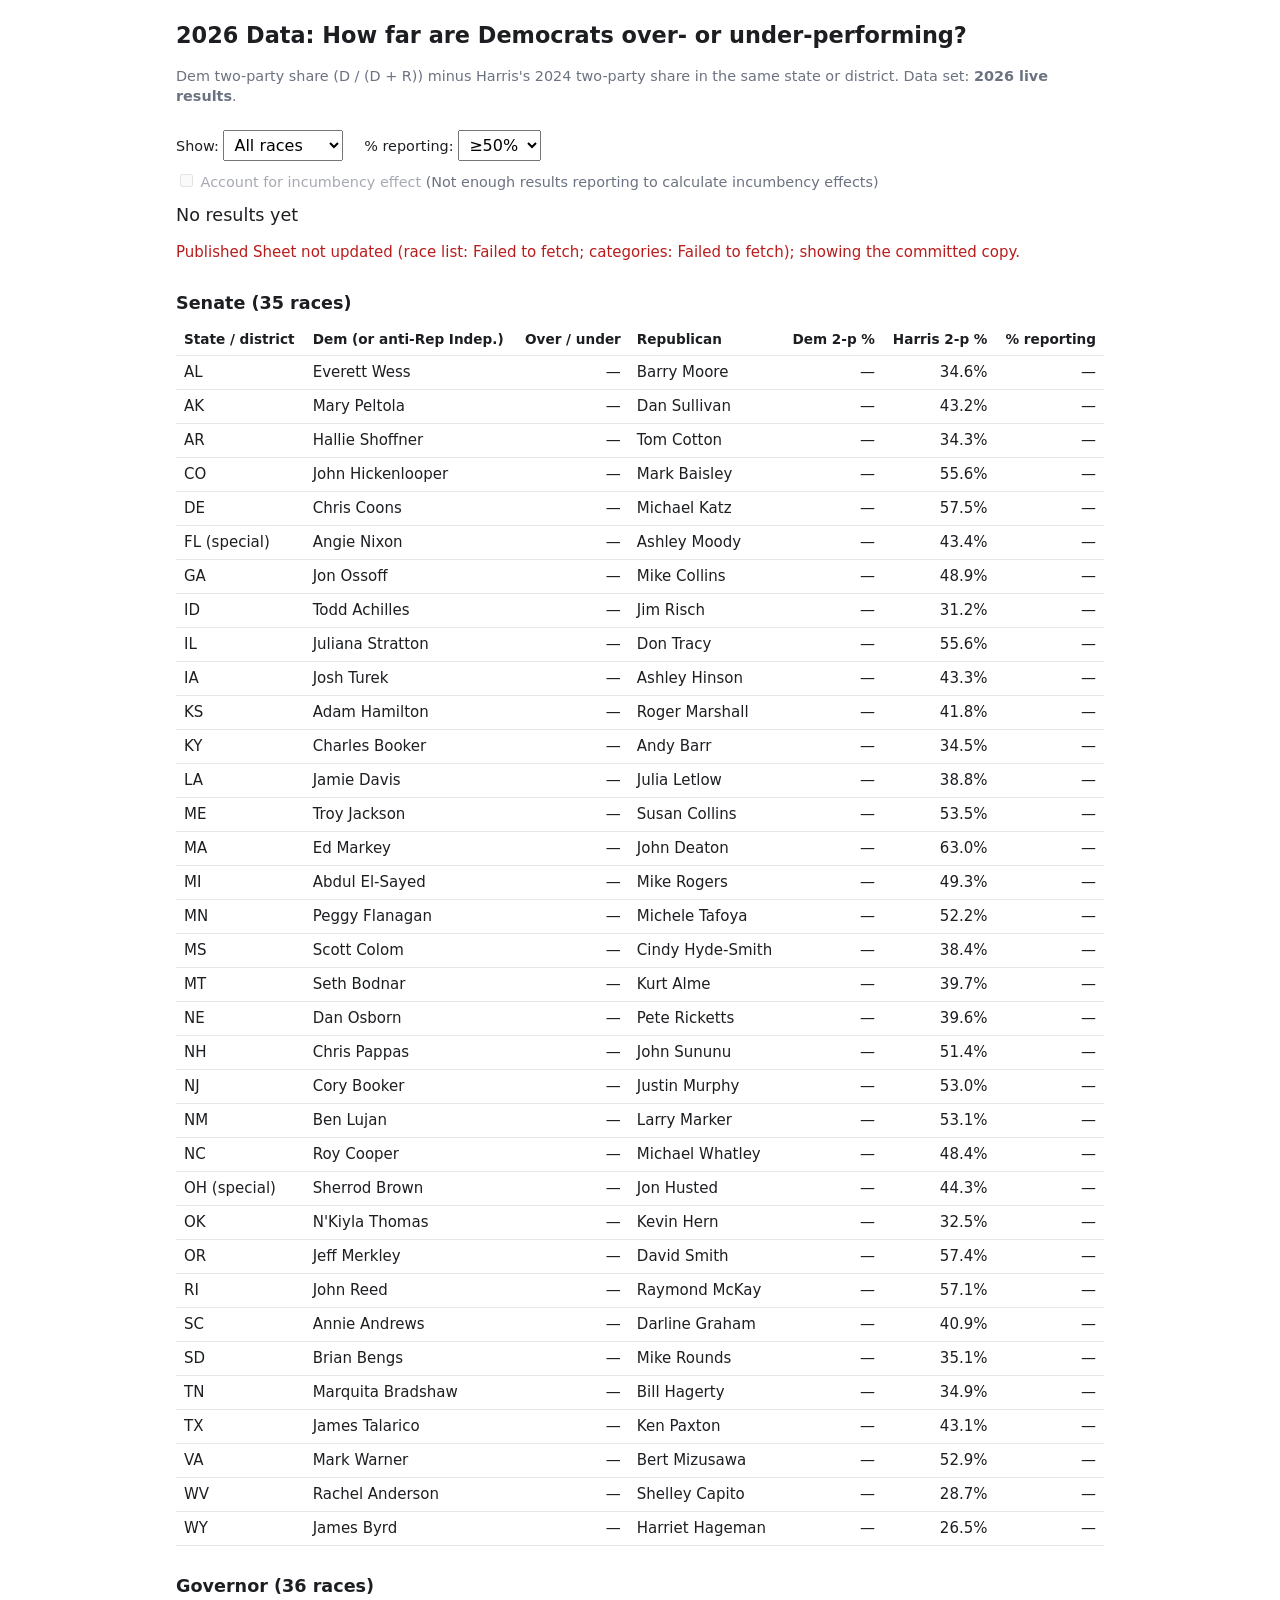
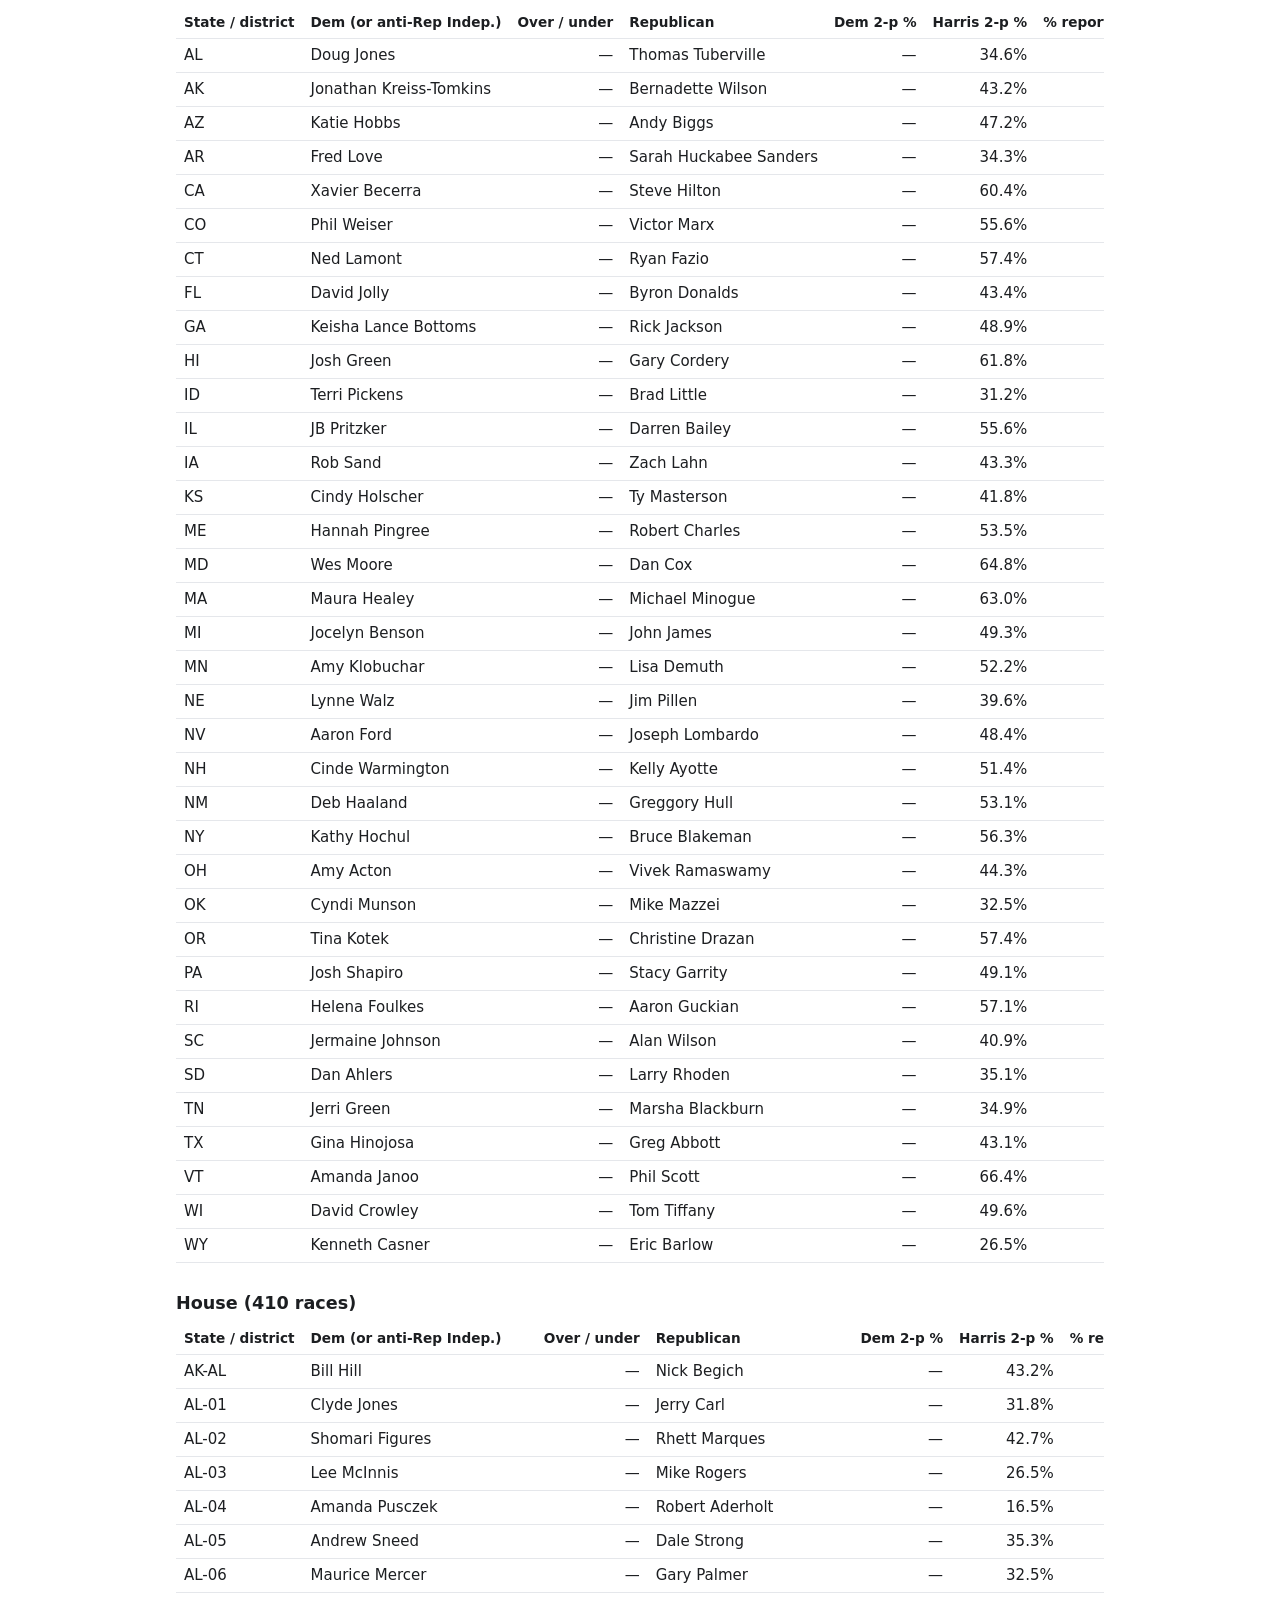
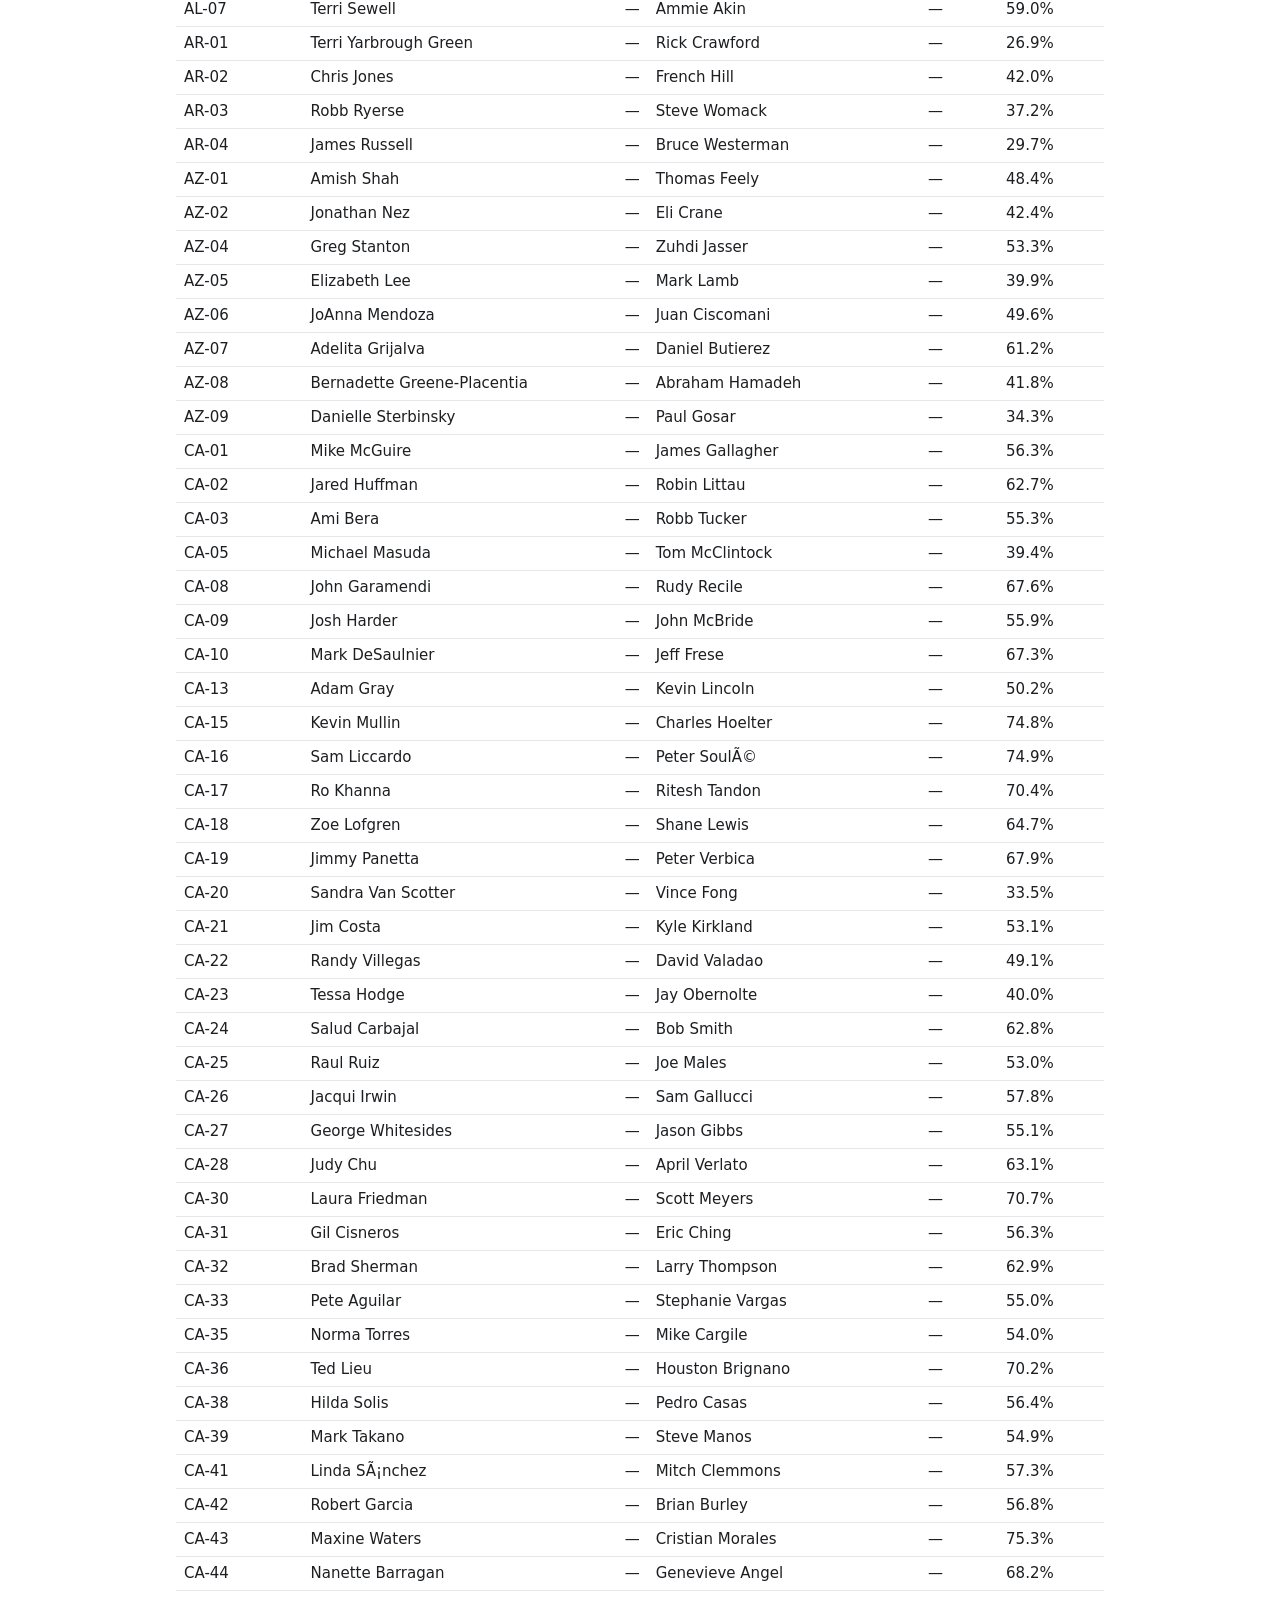
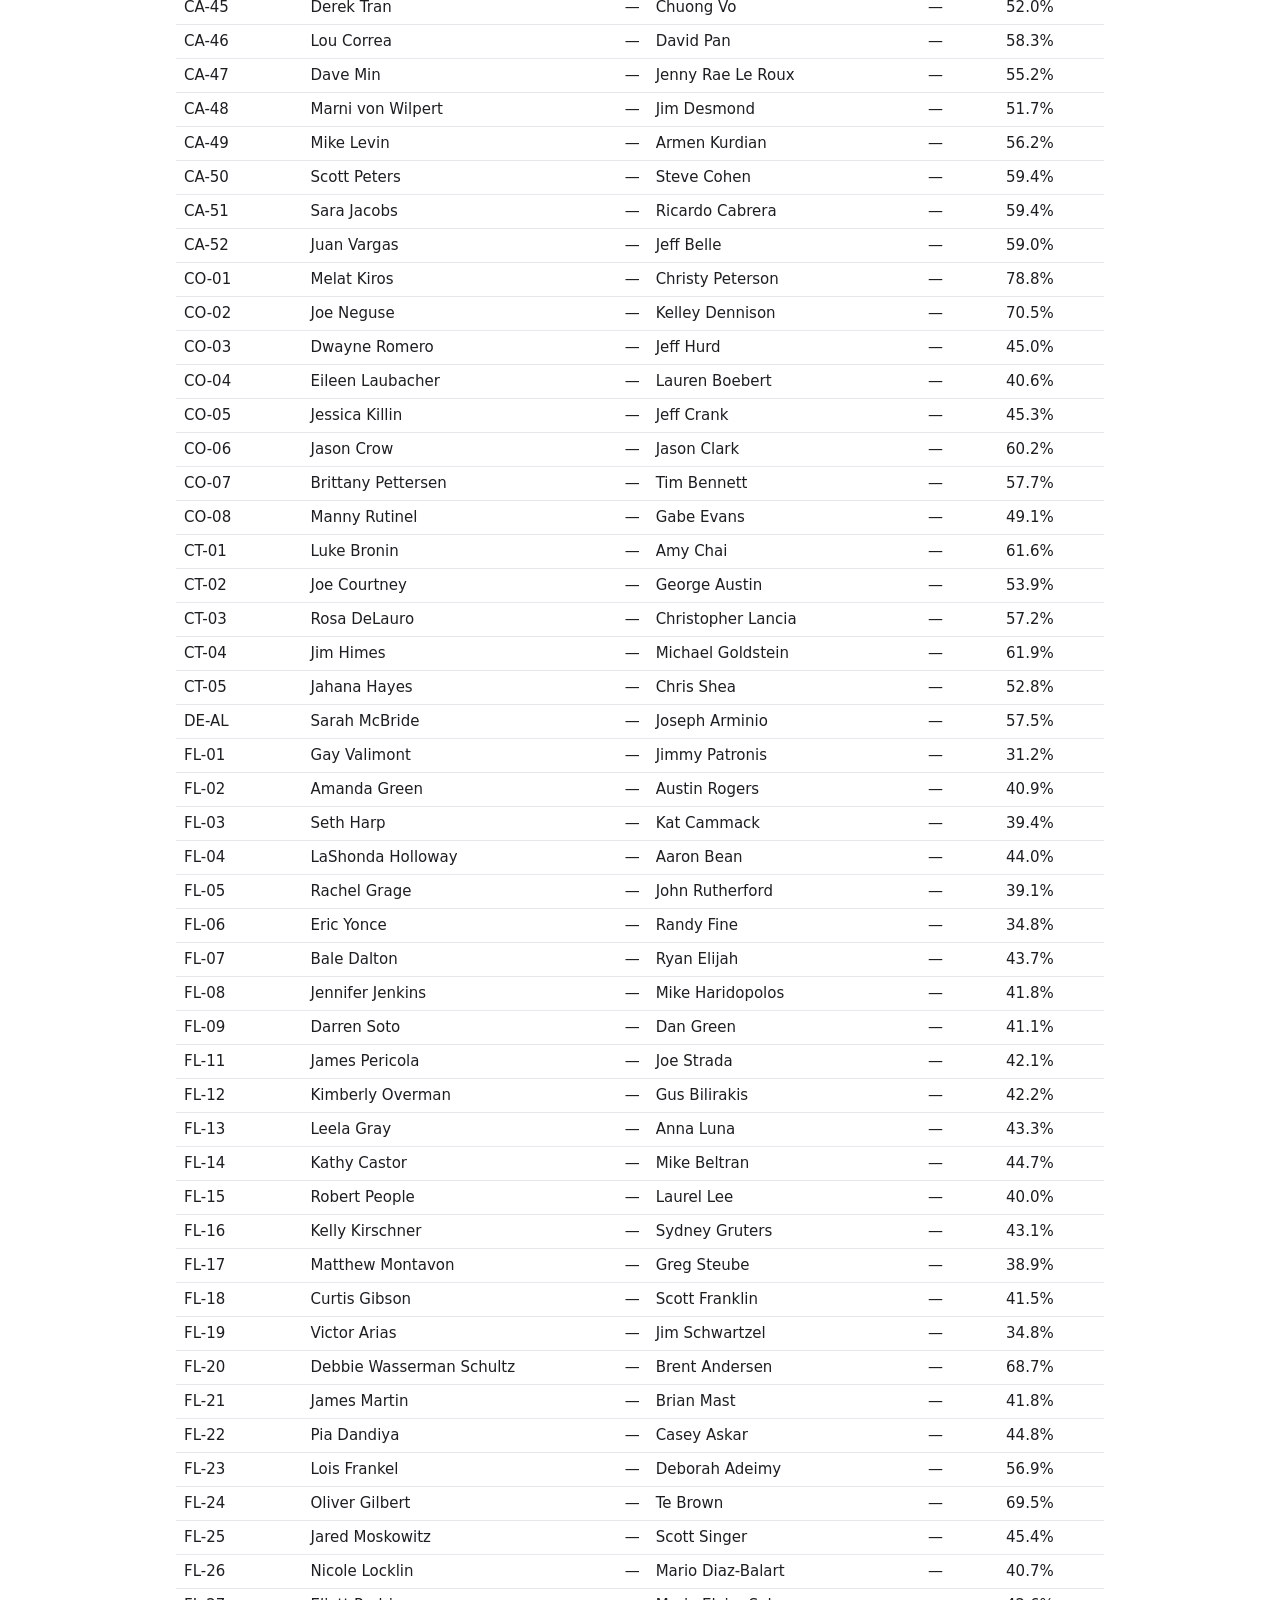
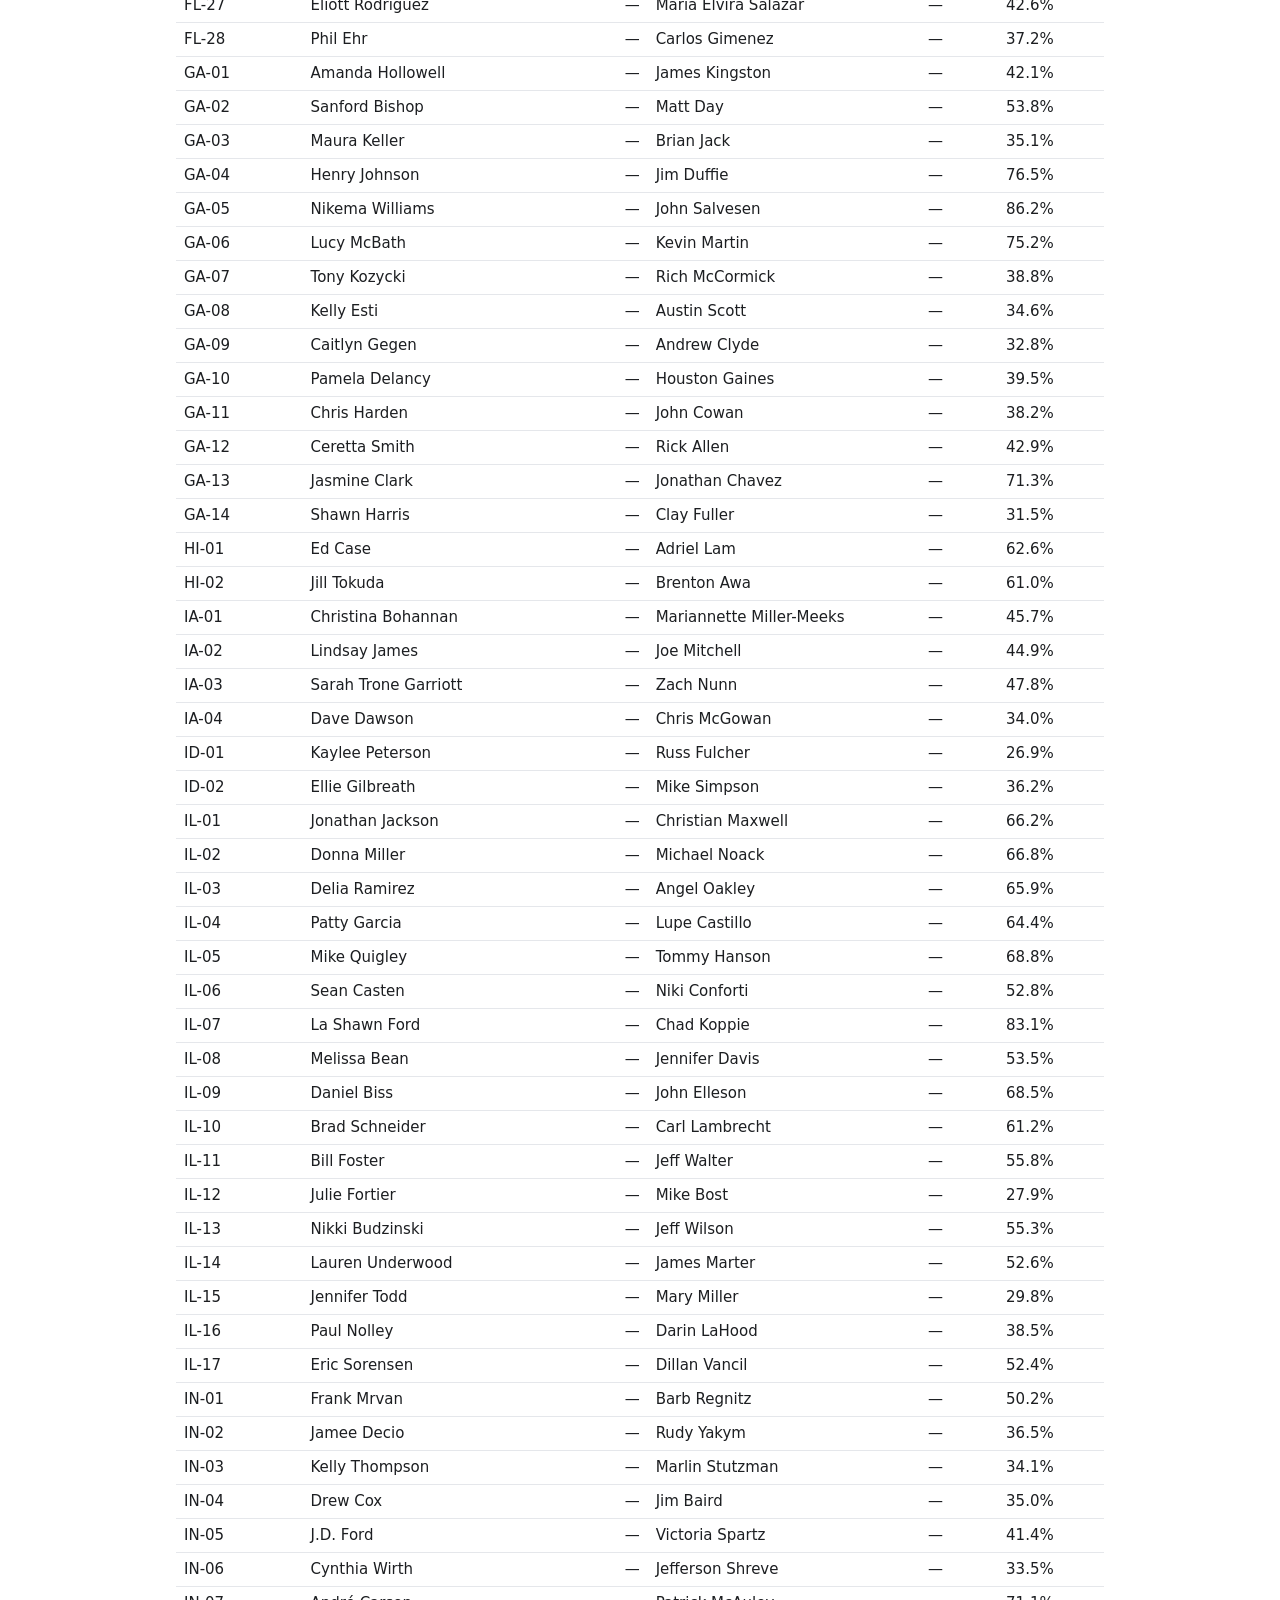
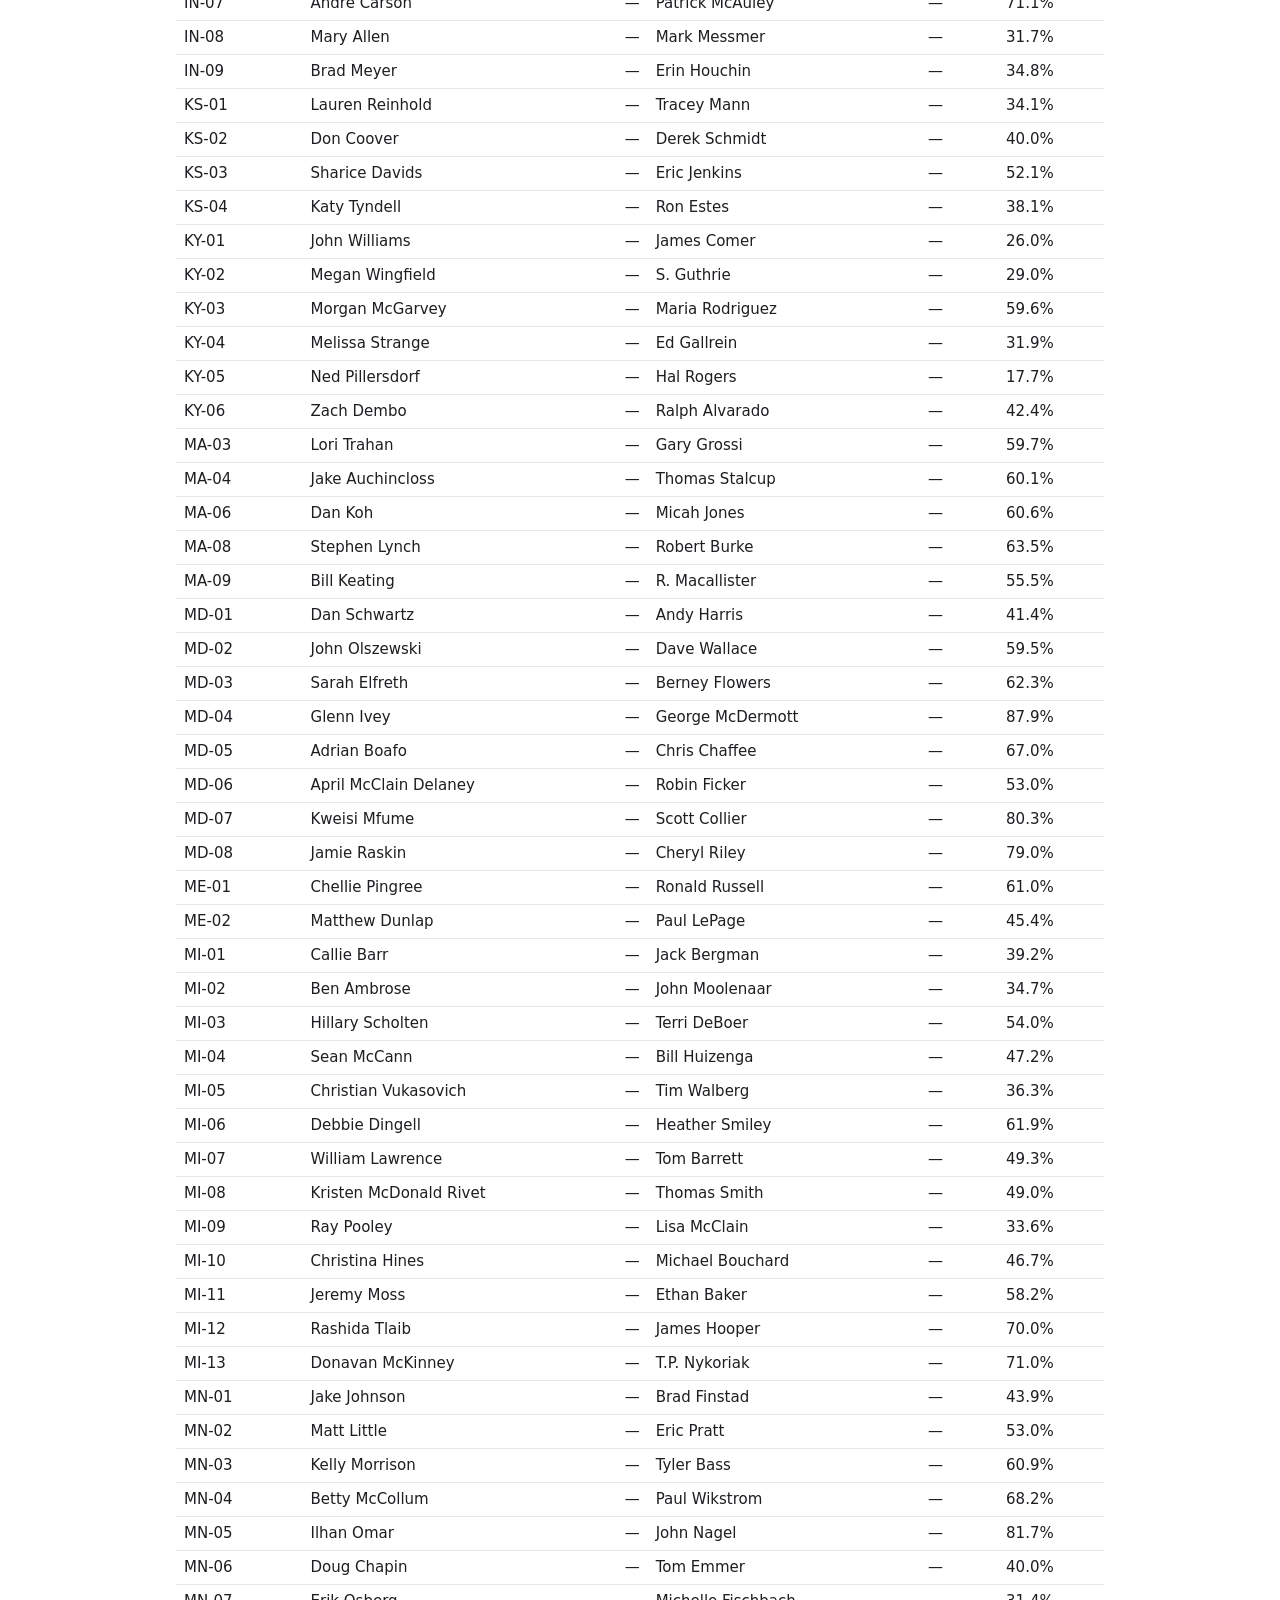
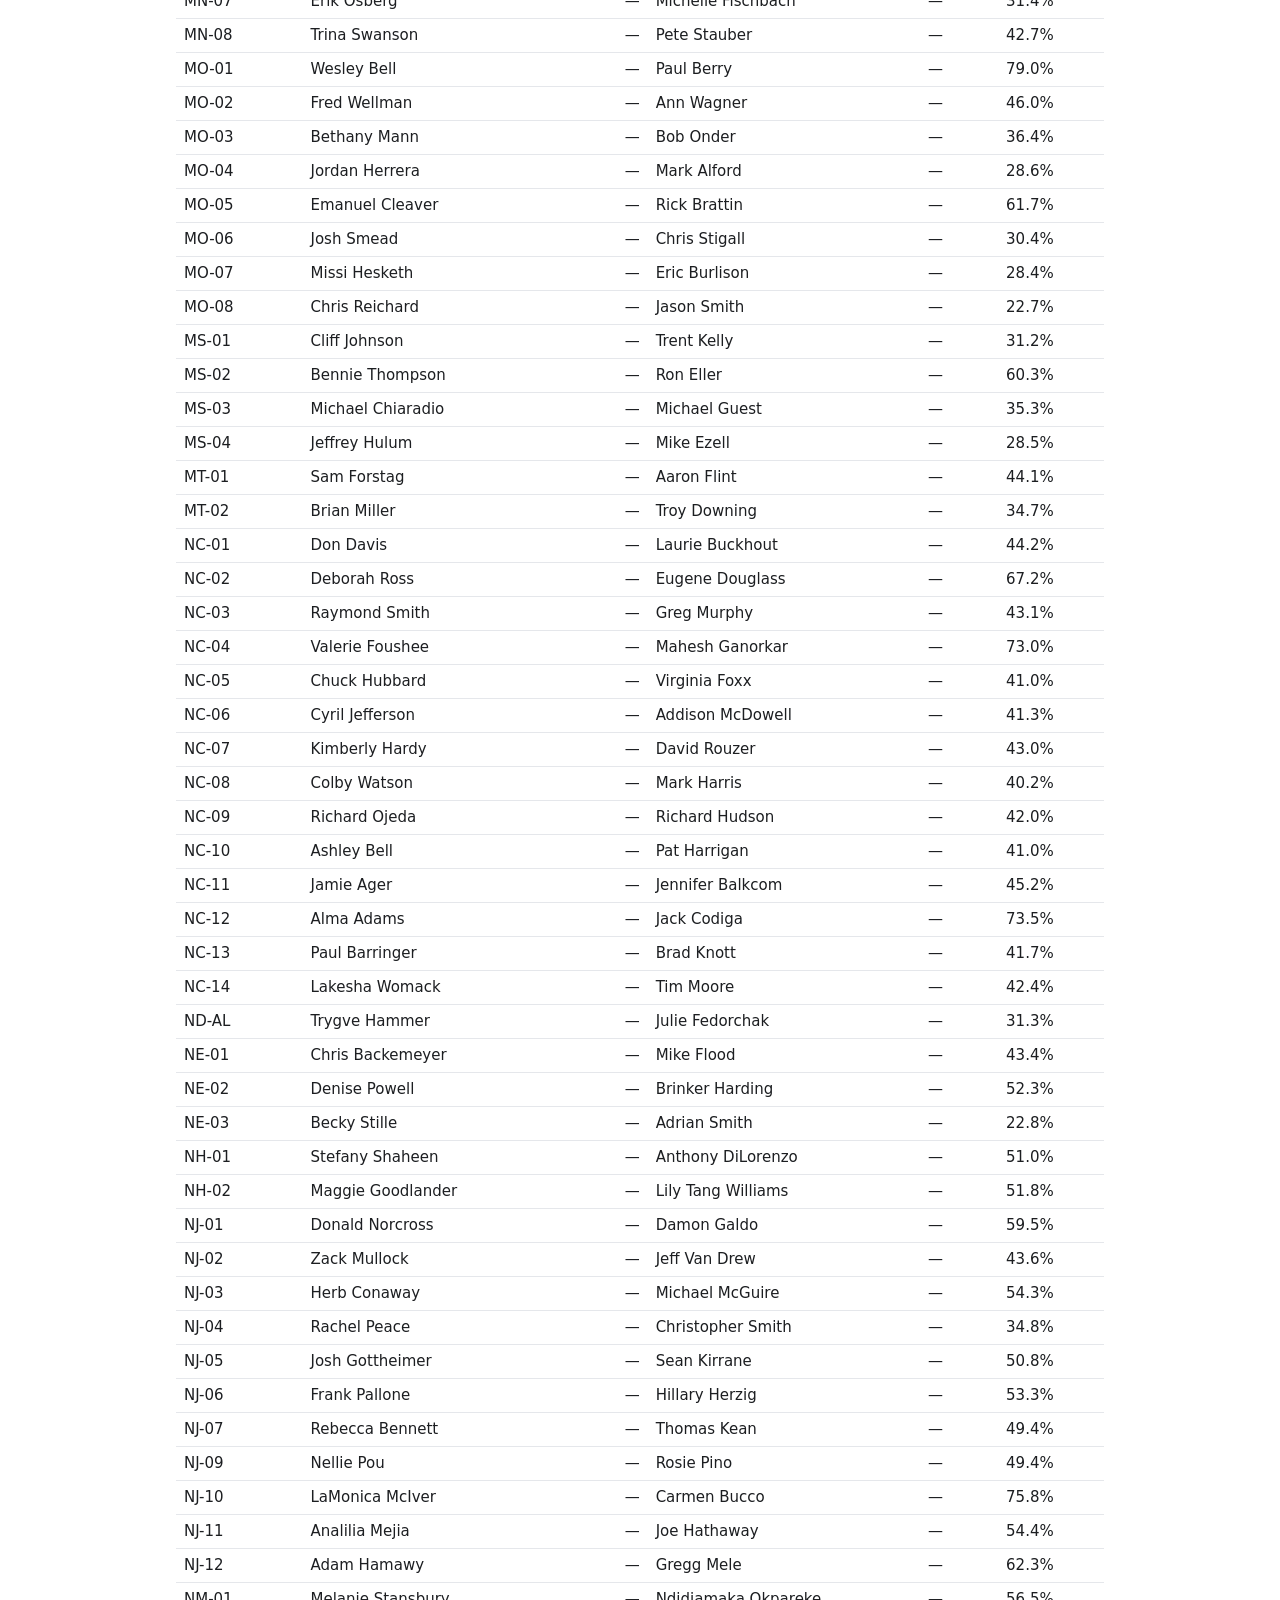
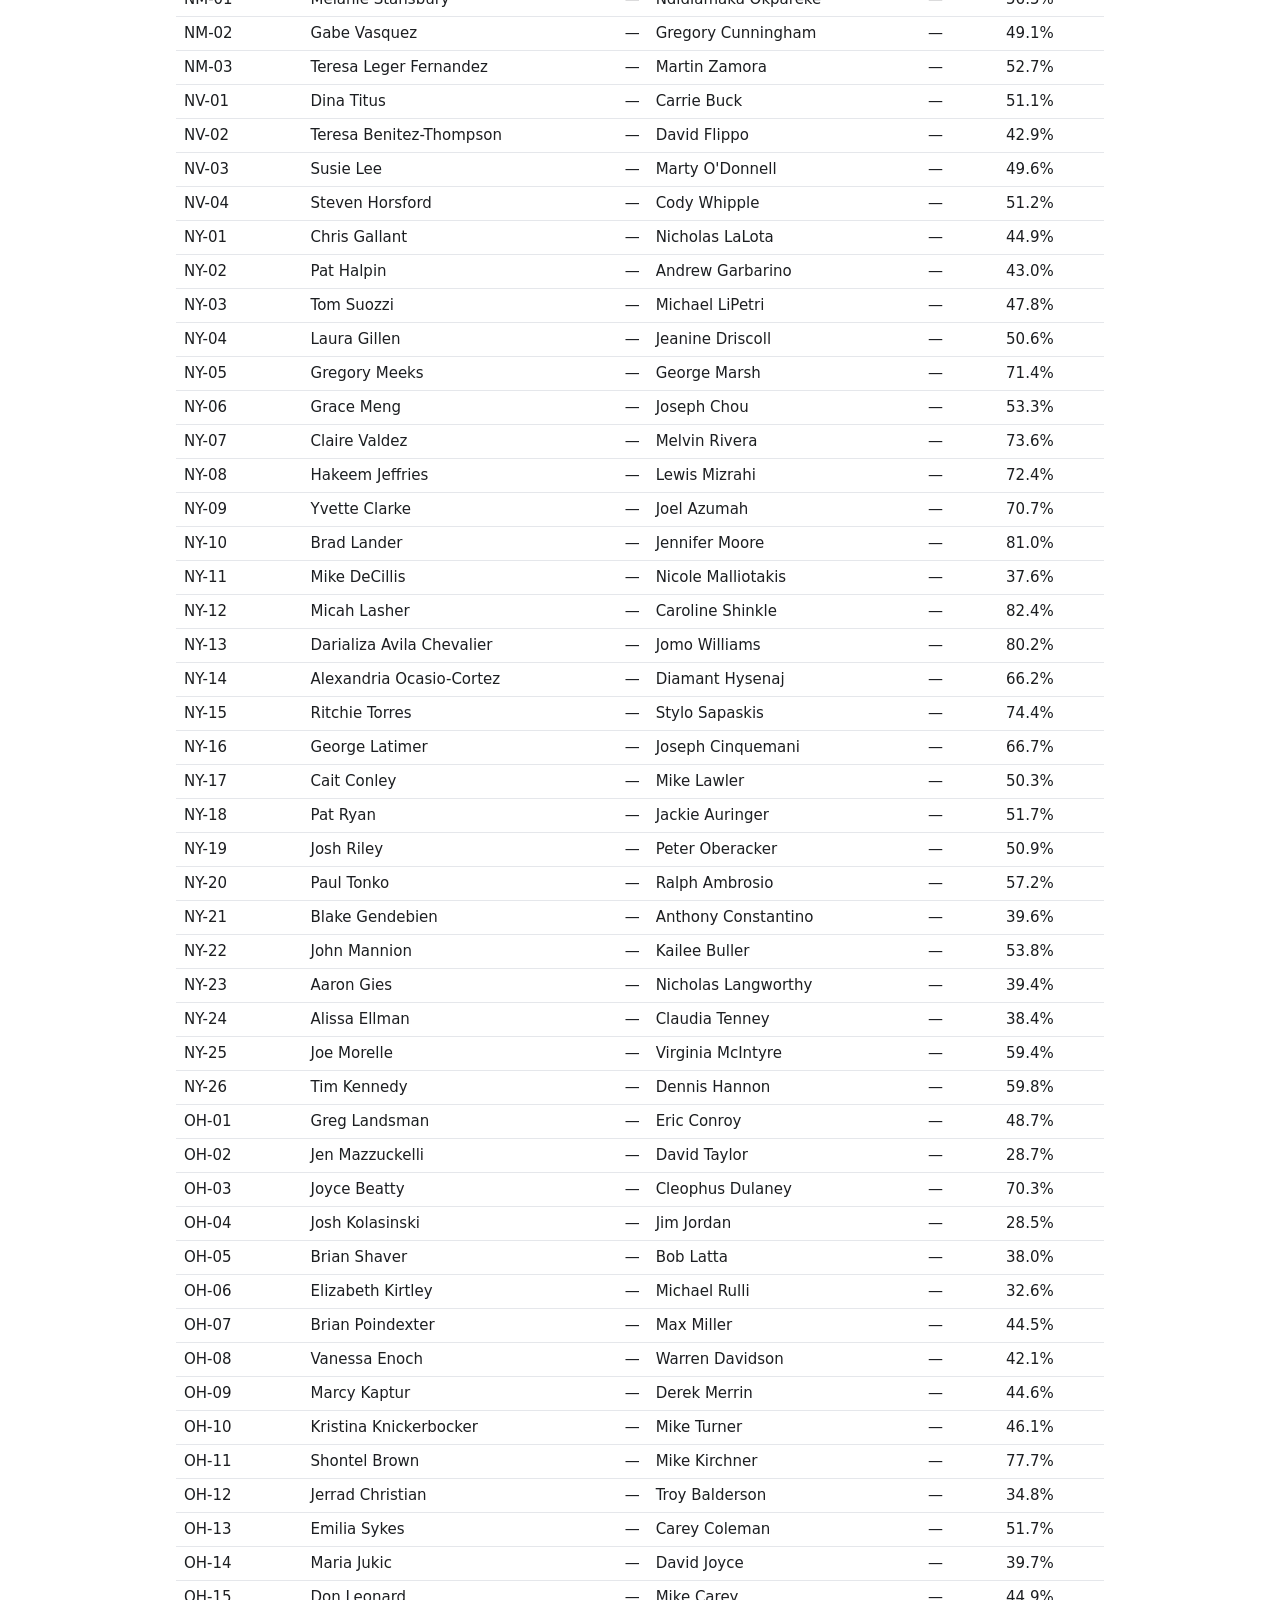
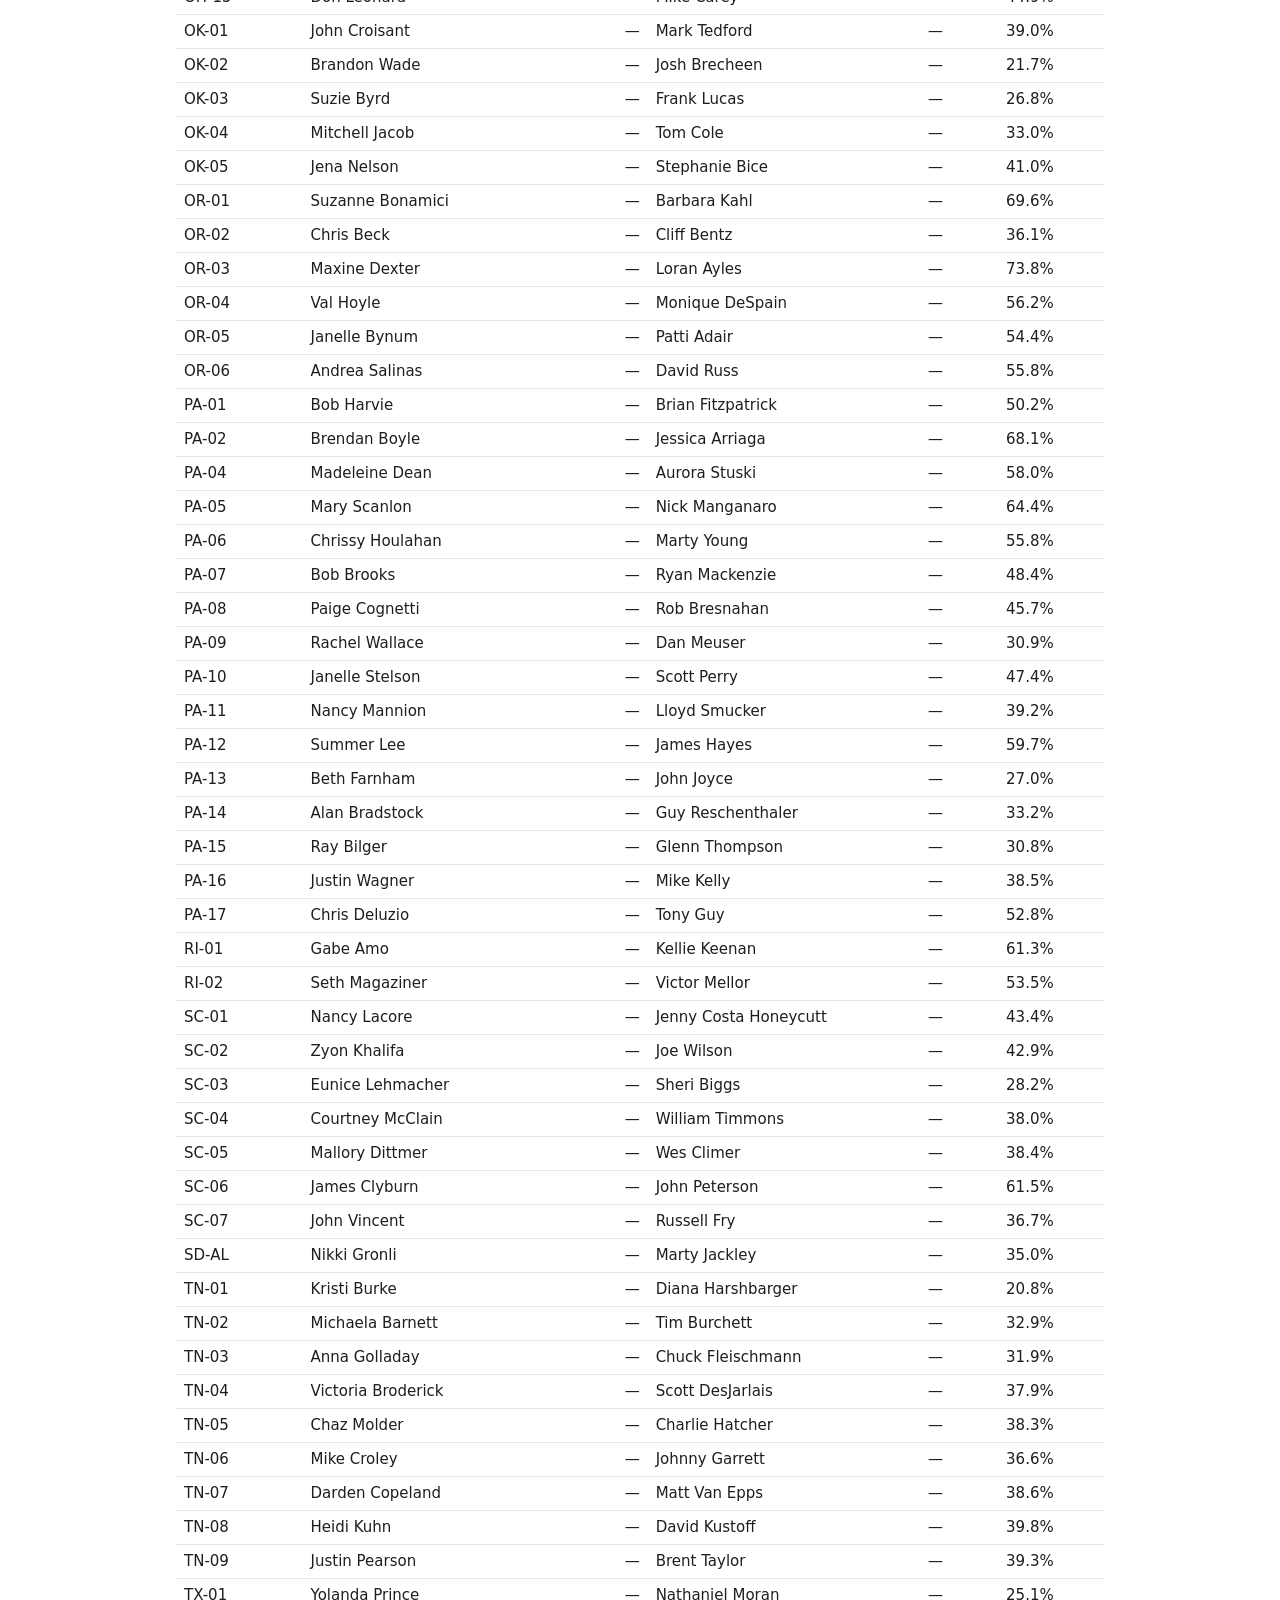
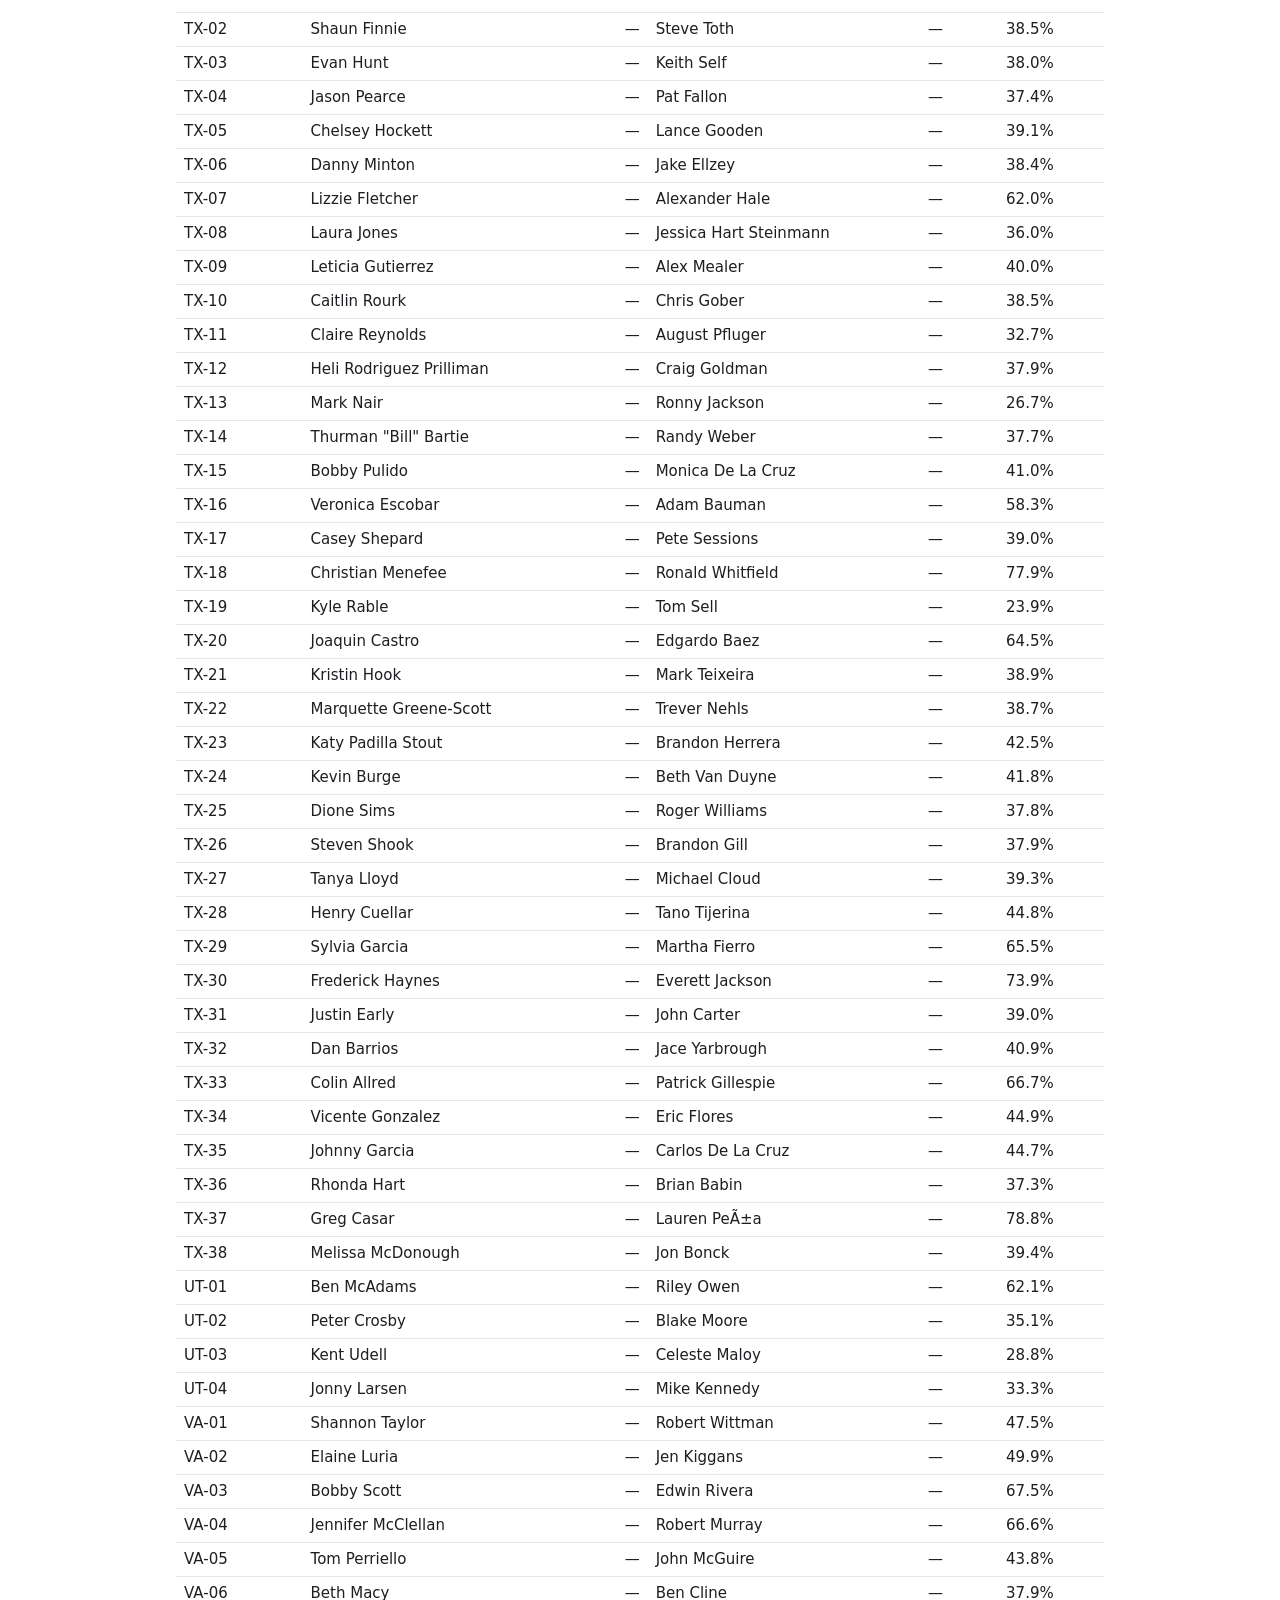
==== index.html @ cad3cb20 "feat(revamp, stage 2): wire the one code path into both pages - app.js: committed Sheet copy drawn f" ====
<!doctype html>
<html lang="en">
<head>
<meta charset="utf-8">
<meta name="viewport" content="width=device-width, initial-scale=1">
<title>2026 Data: Democratic over/under-performance</title>
<link rel="stylesheet" href="style.css">
</head>
<body data-year="2026" data-dir="data/2026" data-date="2026-11-03" data-poll="true"
      data-sheet-url="https://docs.google.com/spreadsheets/d/e/2PACX-1vSDCfFE42ysiNqnIkfqn40qO10EEOoPUmpS7FYvmSEzyHRmnaE1IpwbxeEkDscW-6JG3_WYejGxBTXV/pub?gid=0&amp;single=true&amp;output=csv"
      data-categories-url="https://docs.google.com/spreadsheets/d/e/2PACX-1vSDCfFE42ysiNqnIkfqn40qO10EEOoPUmpS7FYvmSEzyHRmnaE1IpwbxeEkDscW-6JG3_WYejGxBTXV/pub?gid=466845375&amp;single=true&amp;output=csv"
      data-other-href="2024.html" data-other-label="See how it looks with the finished 2024 results">
<header>
  <h1>2026 Data: How far are Democrats over- or under-performing?</h1>
  <p class="sub">Dem two-party share (D / (D + R)) minus Harris's 2024 two-party share in the same state or district.
    Data set: <strong id="dataset">2026 live results</strong>.</p>
  <label id="filter-box" hidden>Show: <select id="filter"></select></label>
  <label id="reporting-box">% reporting: <select id="reporting"></select></label>
  <p id="incumbency-box"><label><input type="checkbox" id="incumbency" disabled> Account for incumbency effect</label>
    <span id="incumbency-info"></span></p>
  <p id="avg" class="avg" hidden></p>
  <p id="hidden-note" class="note" hidden></p>
  <p id="load-warn" class="err" hidden></p>
</header>
<main id="sections"></main>
<footer>
  <p id="source"></p>
  <p>Results: Politico / AP. Click a column header to sort. <a id="other-page" href="2024.html">See how it looks with the finished 2024 results</a>.</p>
</footer>
<script type="module" src="app.js"></script>
</body>
</html>
---- style.css ----
:root { --fg: #1c1e21; --muted: #6b7280; --line: #e5e7eb; --bg: #fff; --pos: #1d4ed8; --neg: #b91c1c; }
@media (prefers-color-scheme: dark) {
  :root { --fg: #e5e7eb; --muted: #9ca3af; --line: #374151; --bg: #111827; --pos: #60a5fa; --neg: #f87171; }
}
* { box-sizing: border-box; }
body { margin: 0; font: 15px/1.4 system-ui, sans-serif; color: var(--fg); background: var(--bg); }
header, main, footer { max-width: 960px; margin: 0 auto; padding: 0 16px; }
h1 { font-size: 1.4rem; margin: 20px 0 6px; }
h2 { font-size: 1.1rem; margin: 28px 0 8px; }
.sub, footer { color: var(--muted); font-size: 0.9rem; }
footer { margin: 32px auto; }
.wrap { overflow-x: auto; }
table { border-collapse: collapse; width: 100%; min-width: 640px; }
th, td { padding: 6px 8px; border-bottom: 1px solid var(--line); text-align: left; white-space: nowrap; }
th { cursor: pointer; user-select: none; font-weight: 600; font-size: 0.85rem; }
th[aria-sort="ascending"]::after { content: " ▲"; }
th[aria-sort="descending"]::after { content: " ▼"; }
td.num, th.num { text-align: right; font-variant-numeric: tabular-nums; }
td.pos { color: var(--pos); font-weight: 600; }
td.neg { color: var(--neg); font-weight: 600; }
@media (max-width: 600px) {
  table { min-width: 0; }
  .hide-sm { display: none; }
  th, td { padding: 6px 4px; white-space: normal; font-size: 0.85rem; }
  th { font-size: 0.75rem; }
}
#filter-box, #reporting-box { display: inline-block; margin: 10px 16px 0 0; font-size: 0.9rem; }
#filter-box[hidden] { display: none; }
/* 16px: iOS Safari zooms the page when a smaller select is focused. */
select { font: inherit; font-size: 16px; padding: 4px 6px; }
.inc-col { display: none; }
.show-incumbency th.inc-col, .show-incumbency td.inc-col { display: table-cell; }
#incumbency-box { margin: 10px 0 0; font-size: 0.9rem; }
#incumbency-info { color: var(--muted); }
#incumbency-box label.off { color: var(--muted); opacity: 0.6; }
.note { margin: 6px 0 0; font-size: 0.85rem; color: var(--muted); }
.note[hidden], .err[hidden] { display: none; }
.avg { margin: 10px 0 0; font-size: 1.1rem; }
.avg[hidden] { display: none; }
.avg span { font-size: 0.85rem; color: var(--muted); }
.avg .pos { color: var(--pos); }
.avg .neg { color: var(--neg); }
.err { color: var(--neg); }
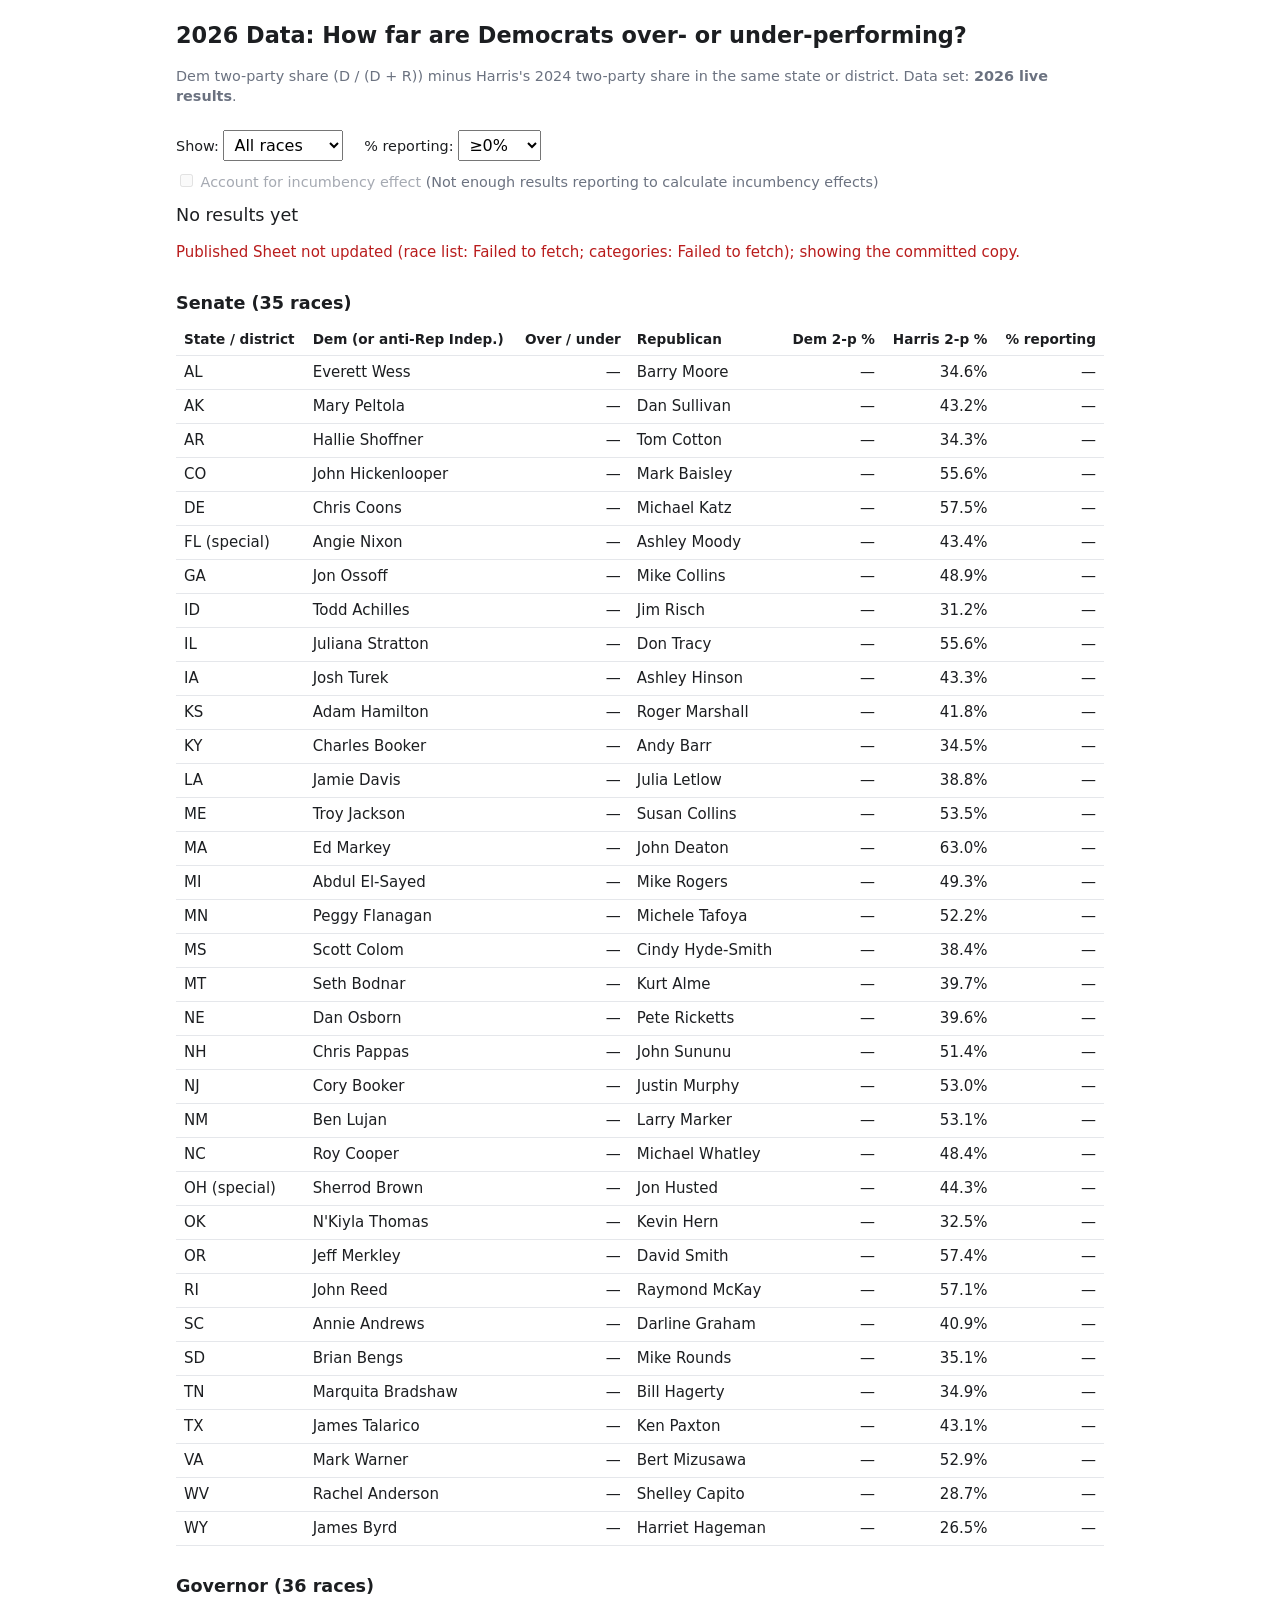
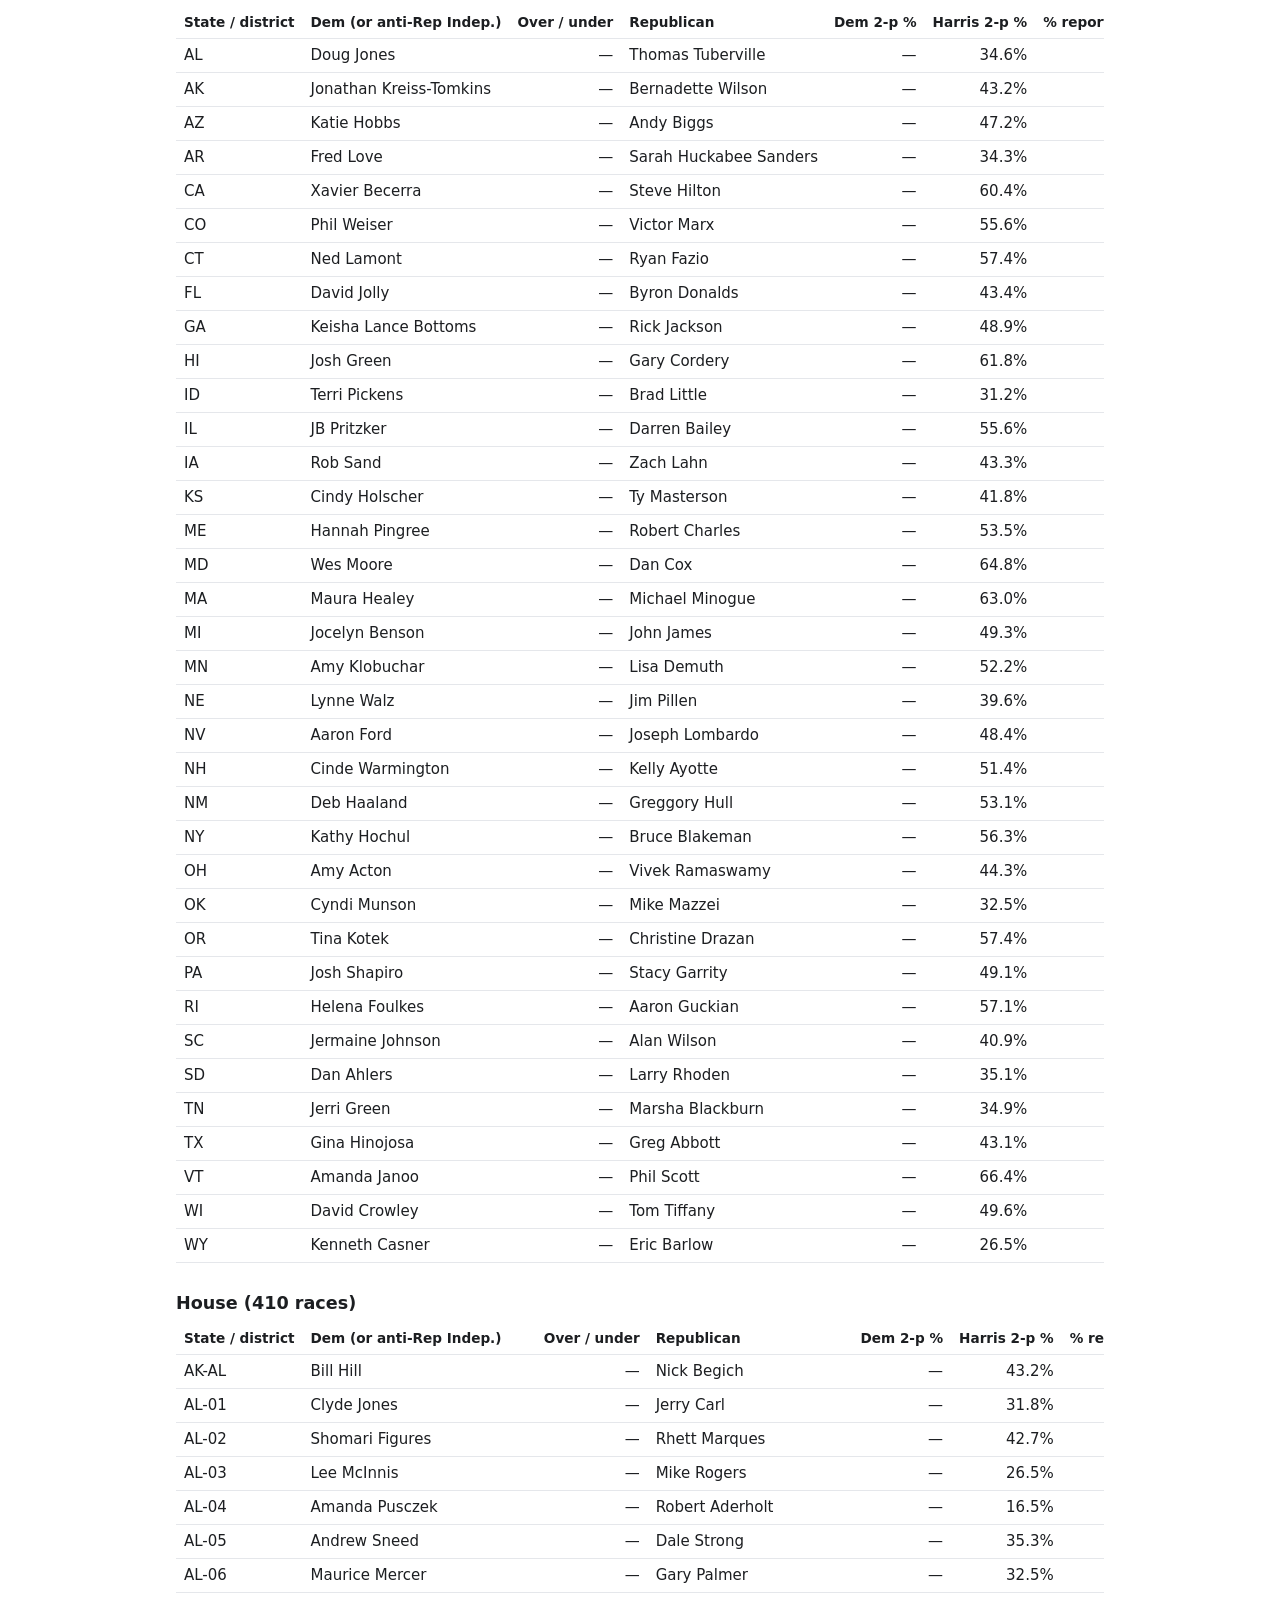
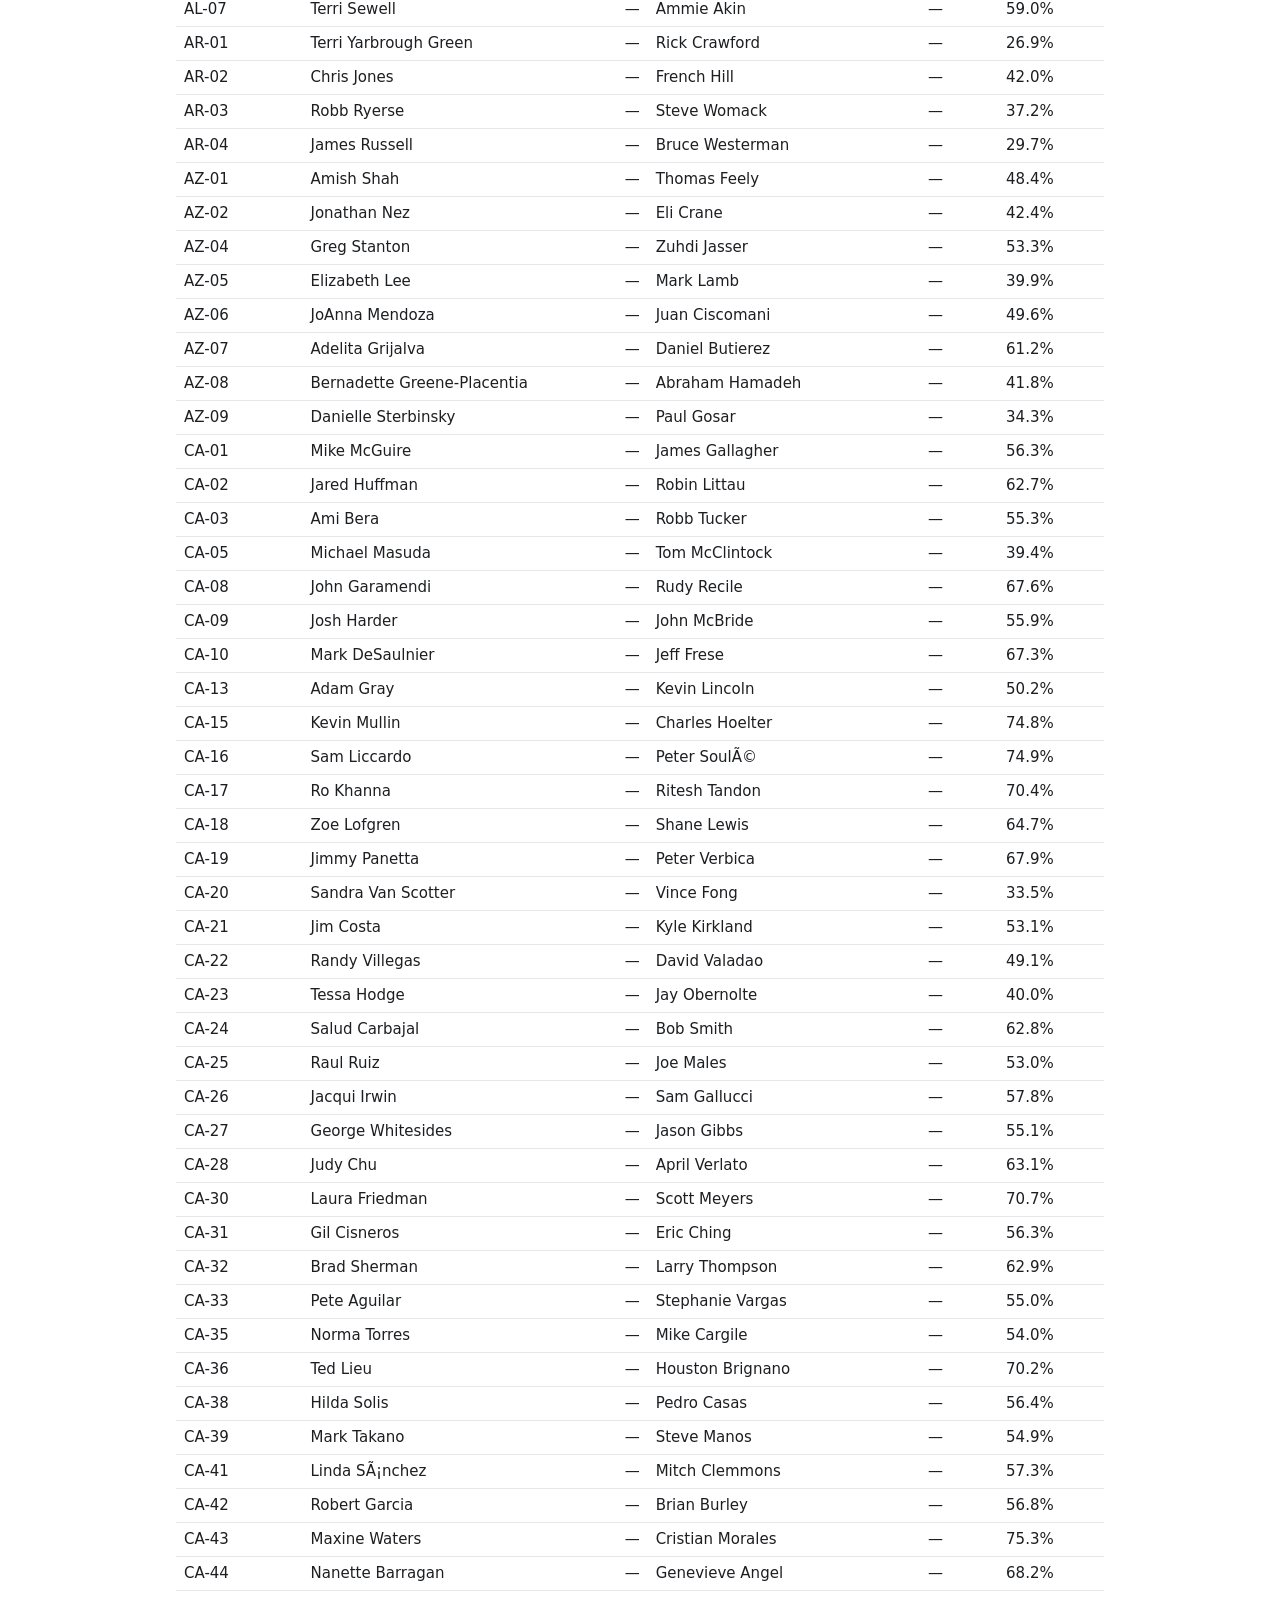
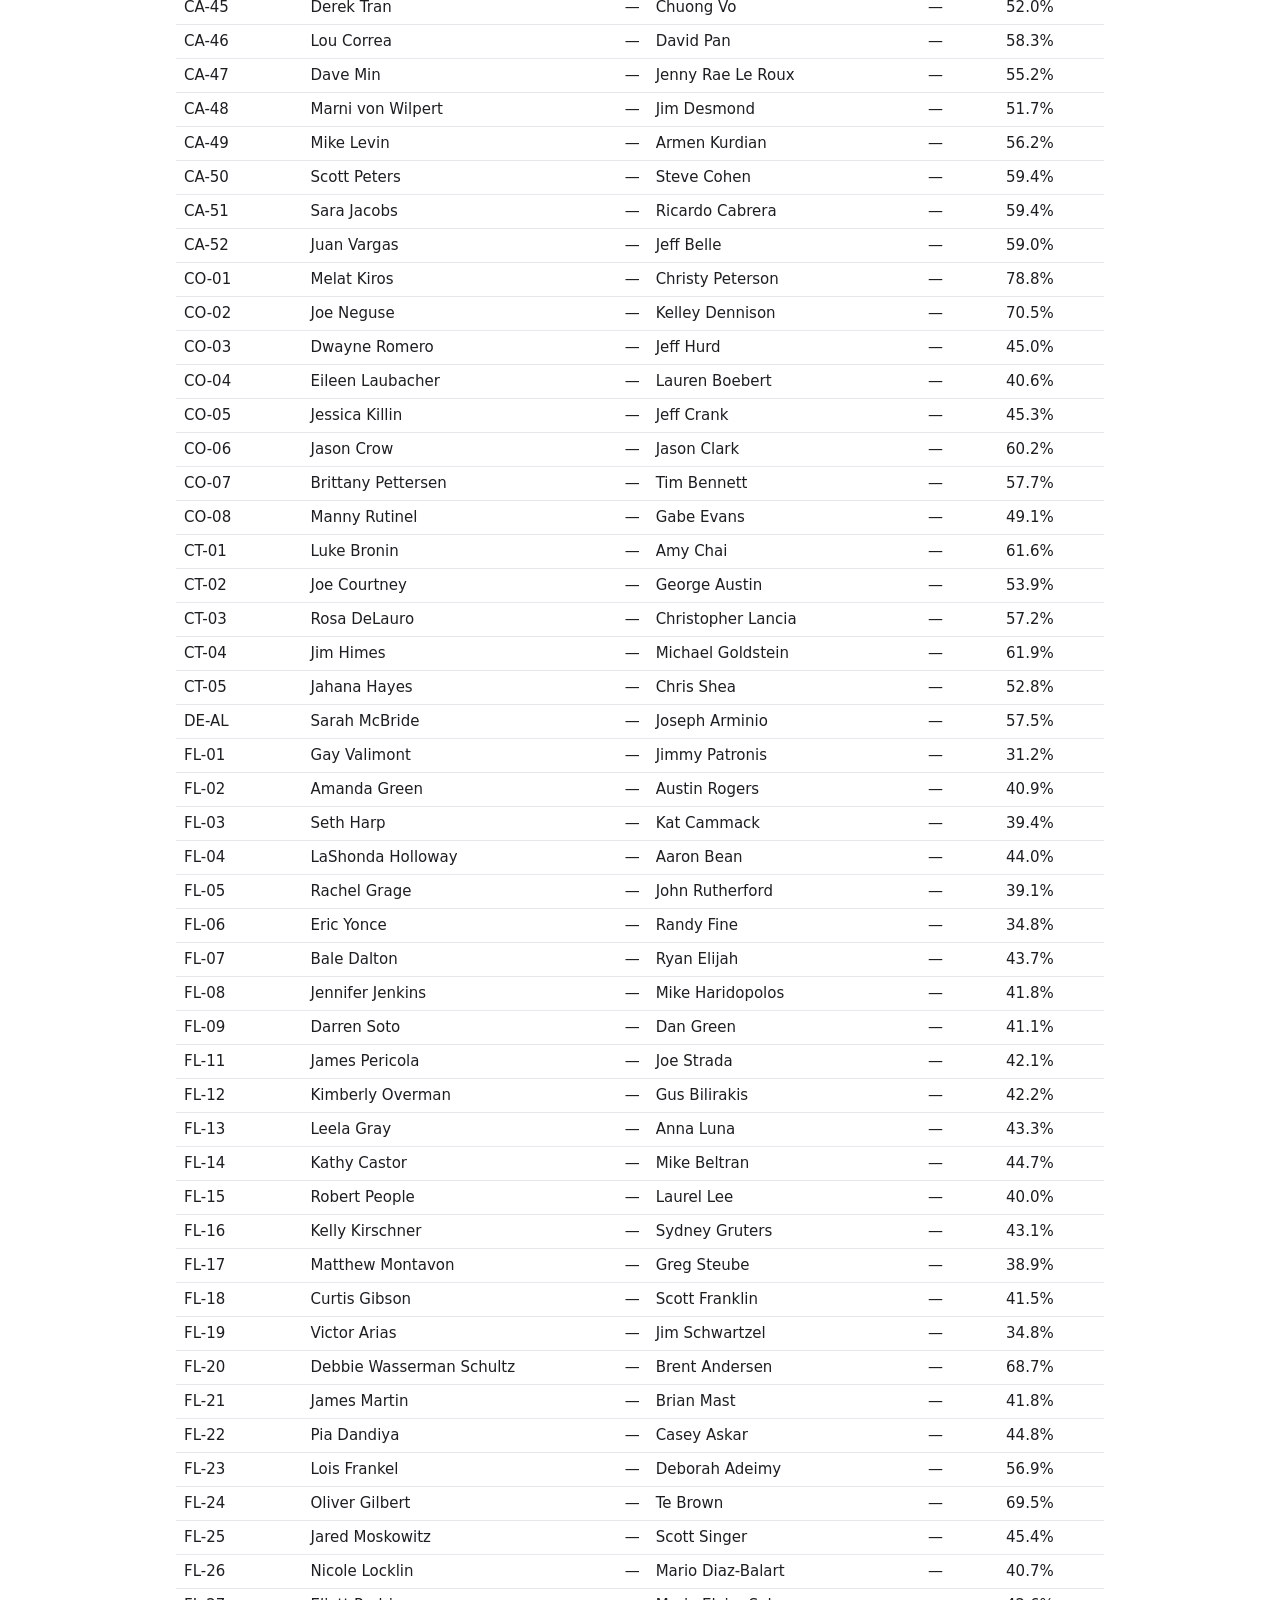
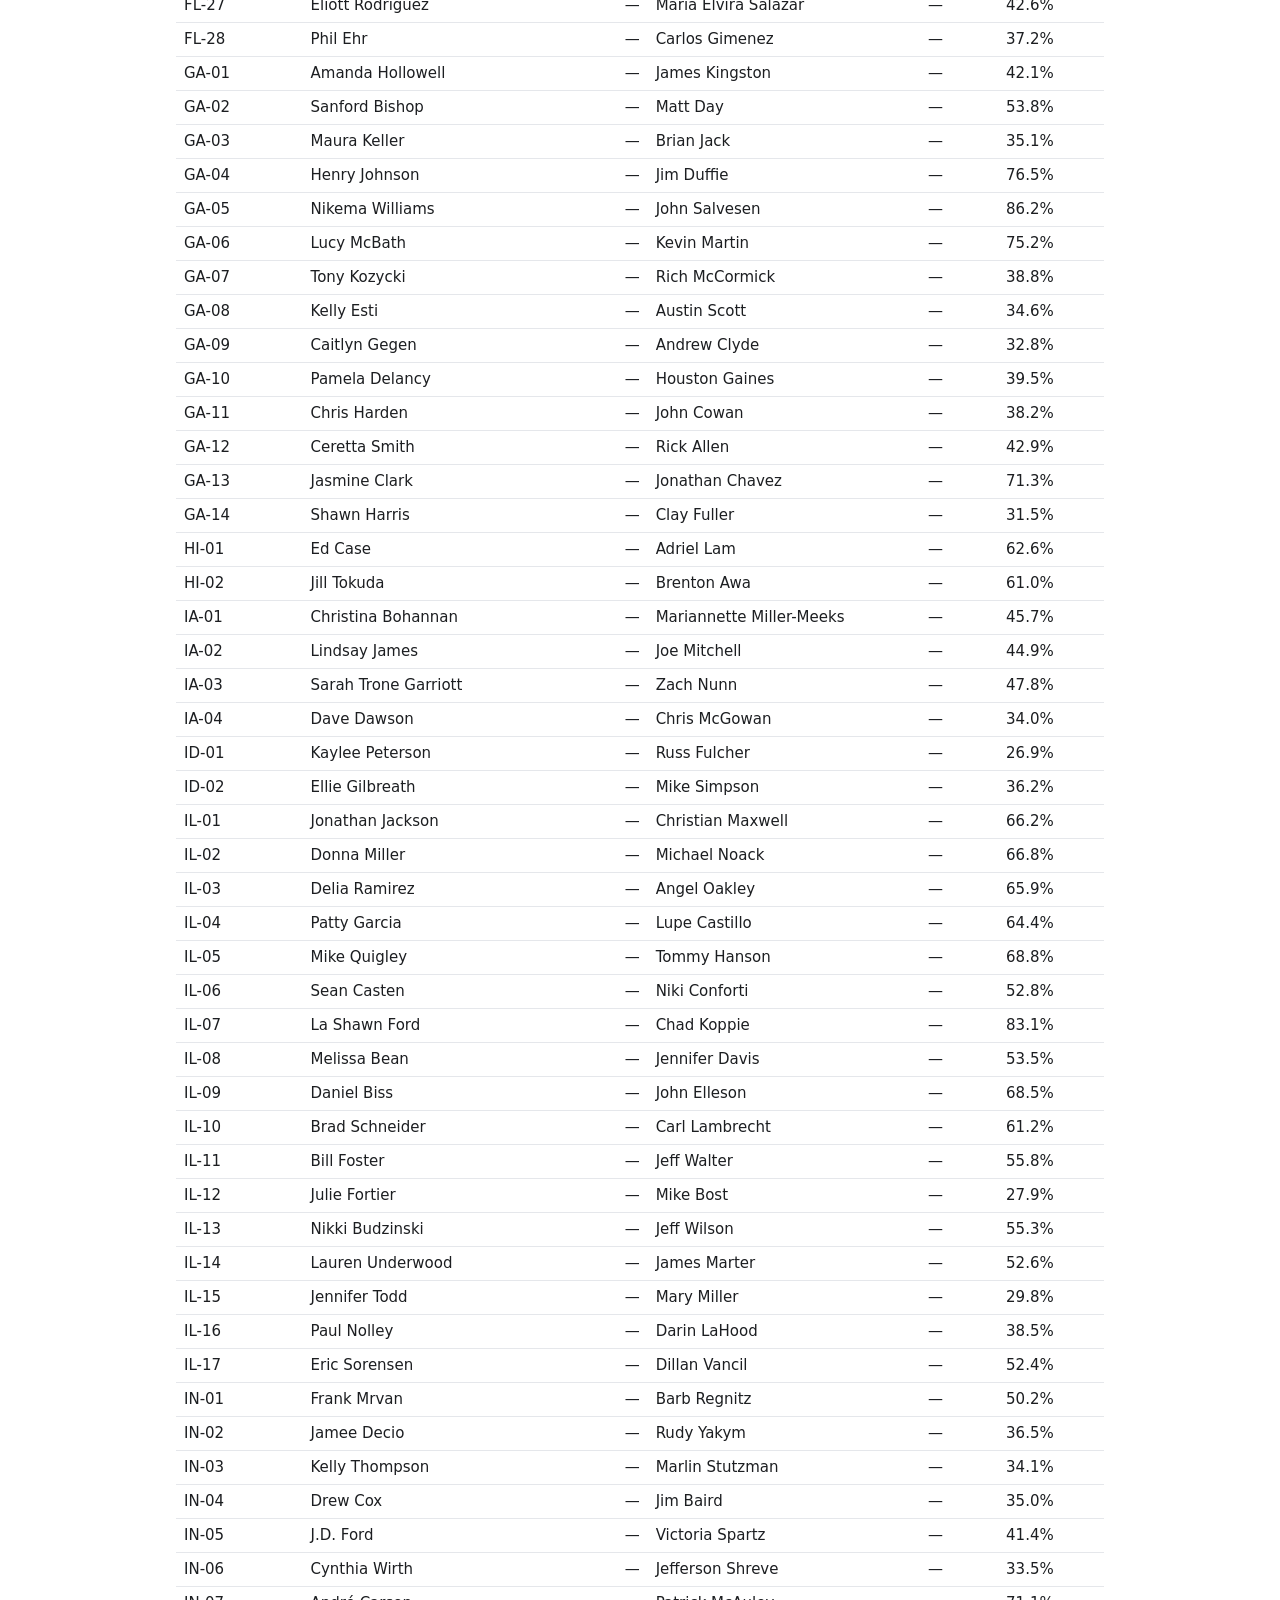
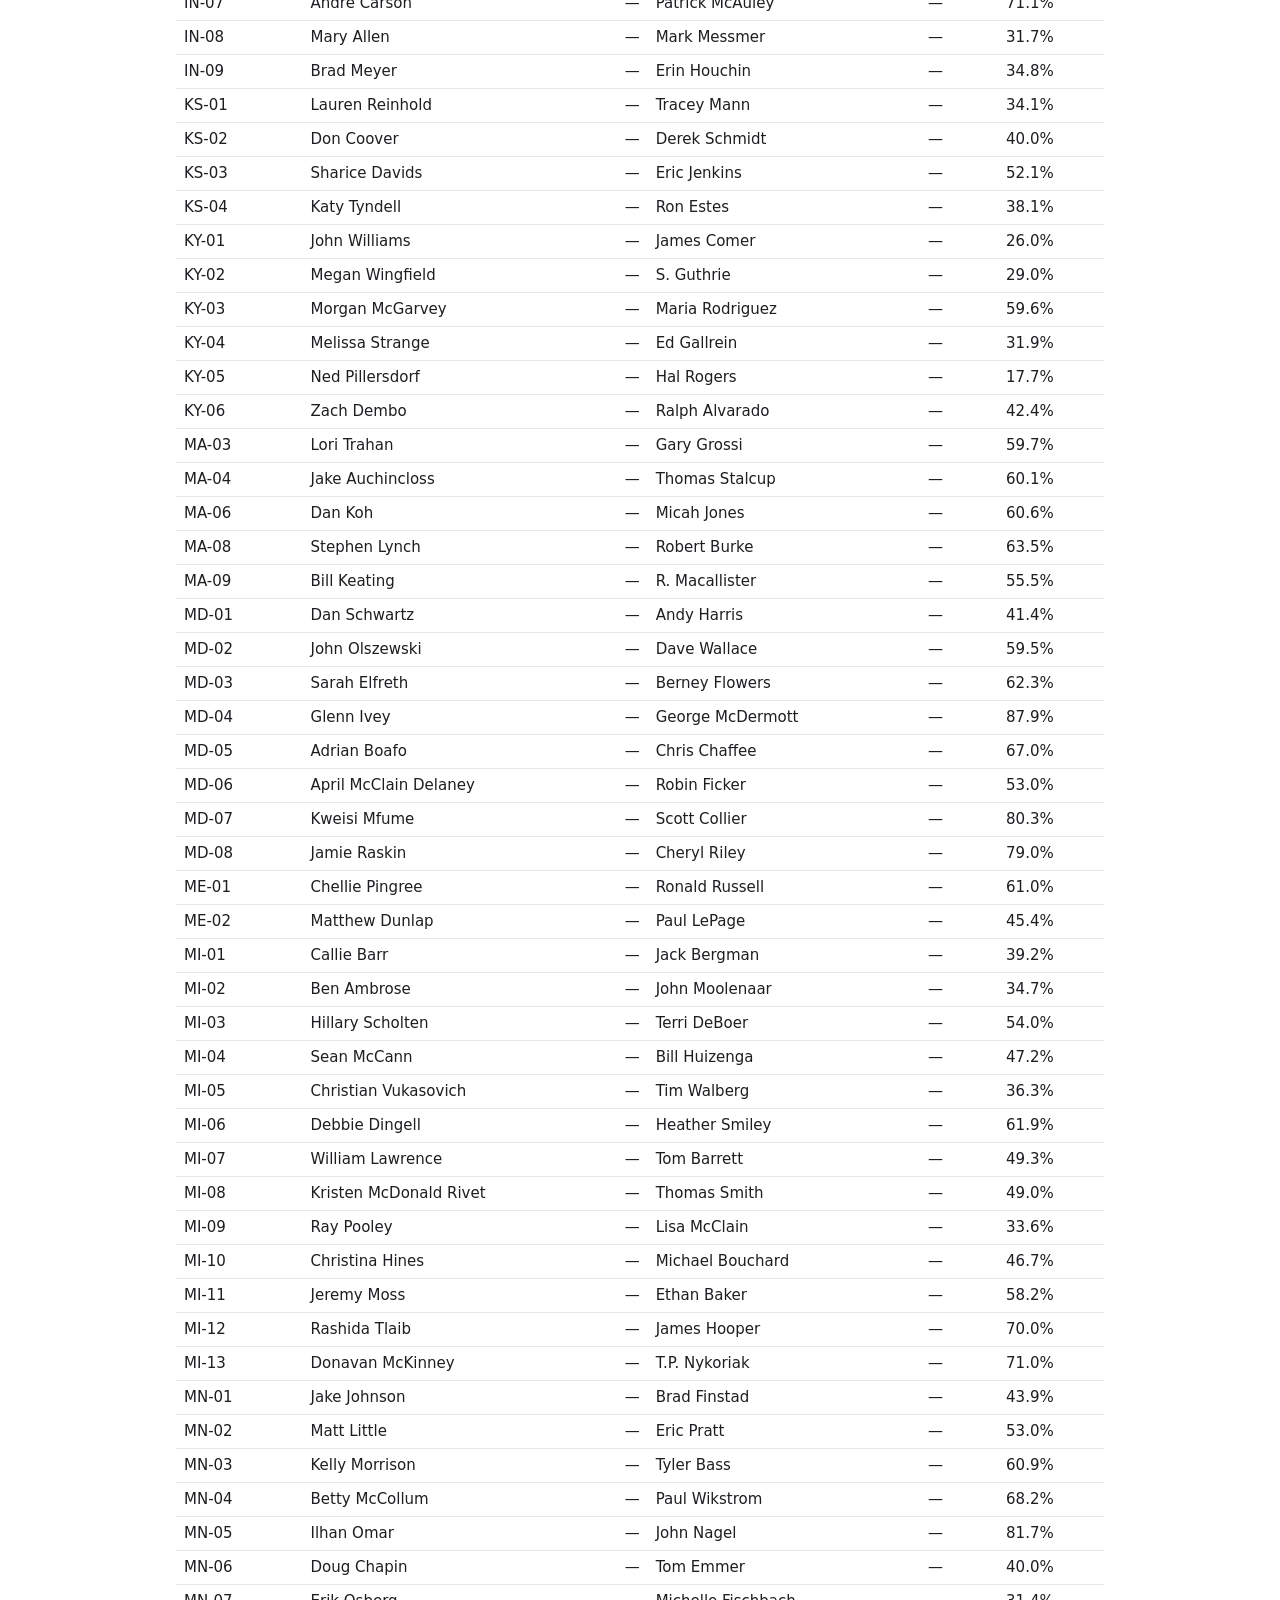
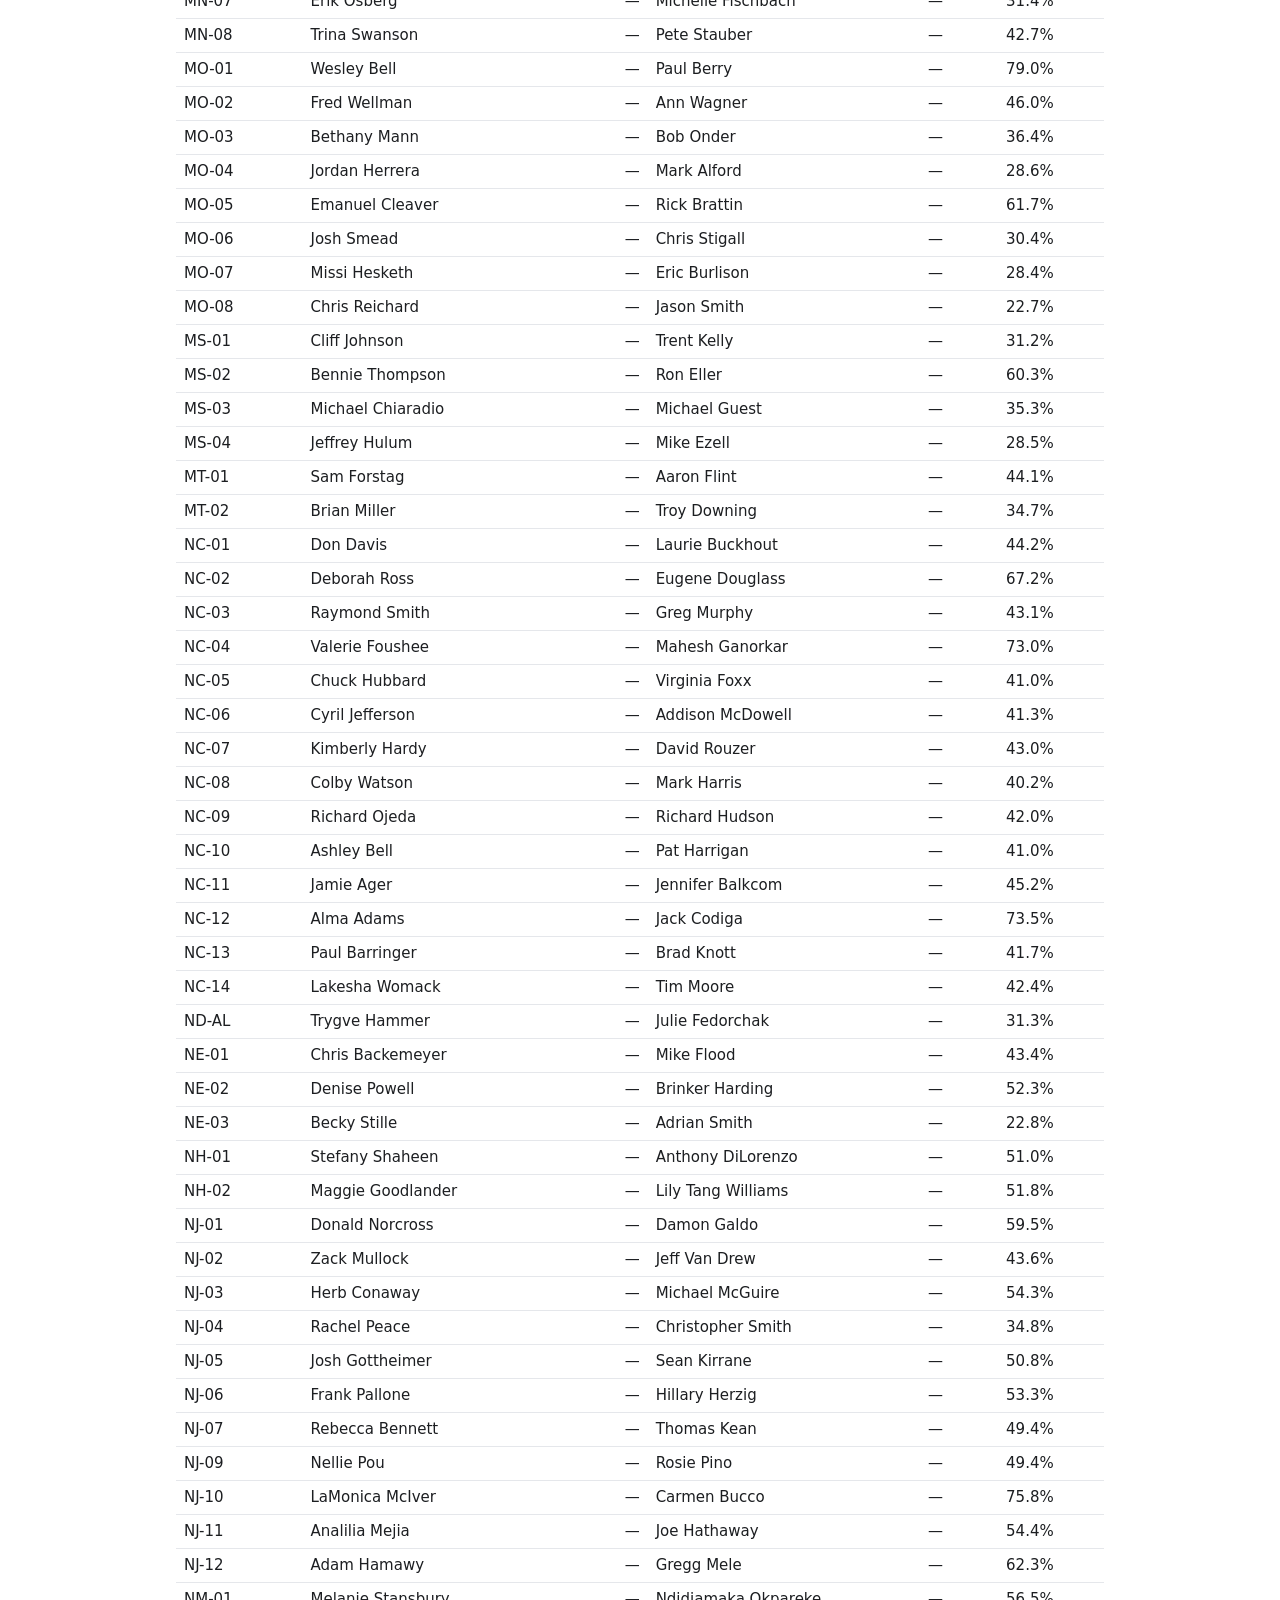
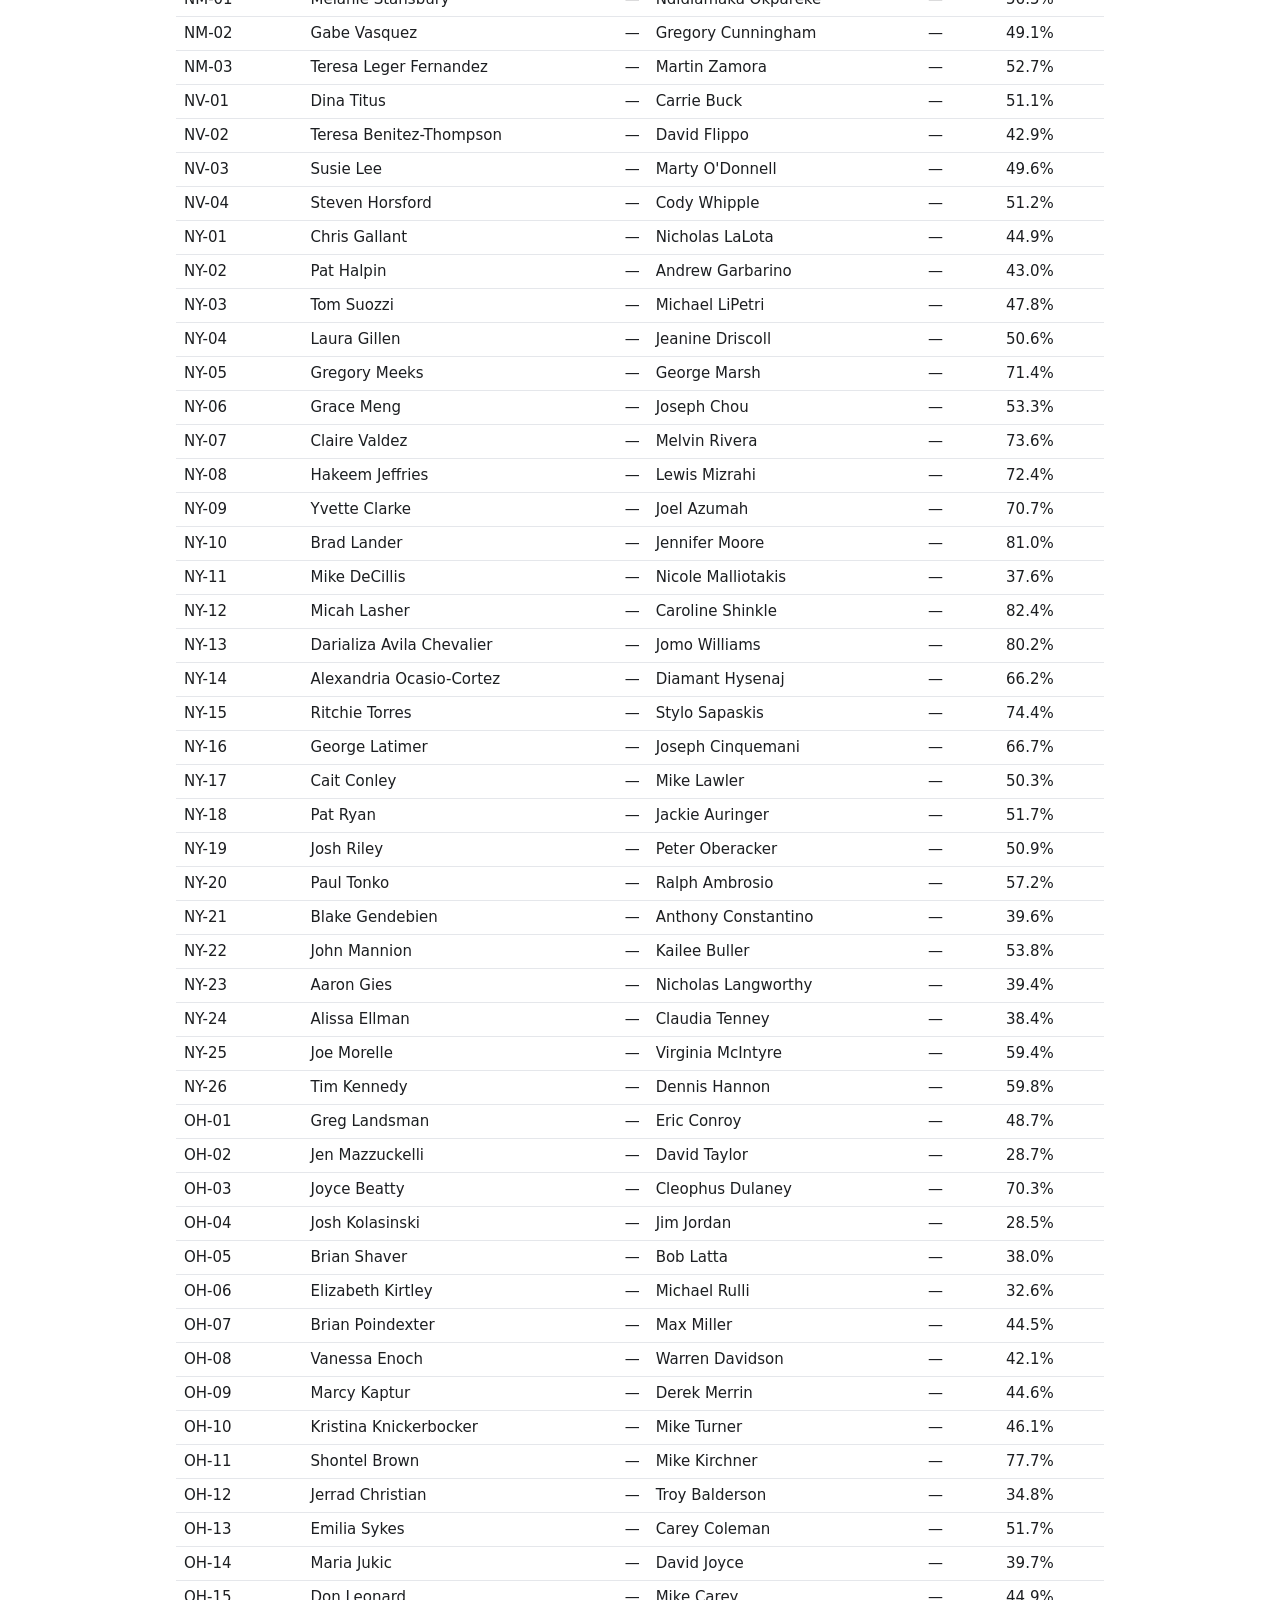
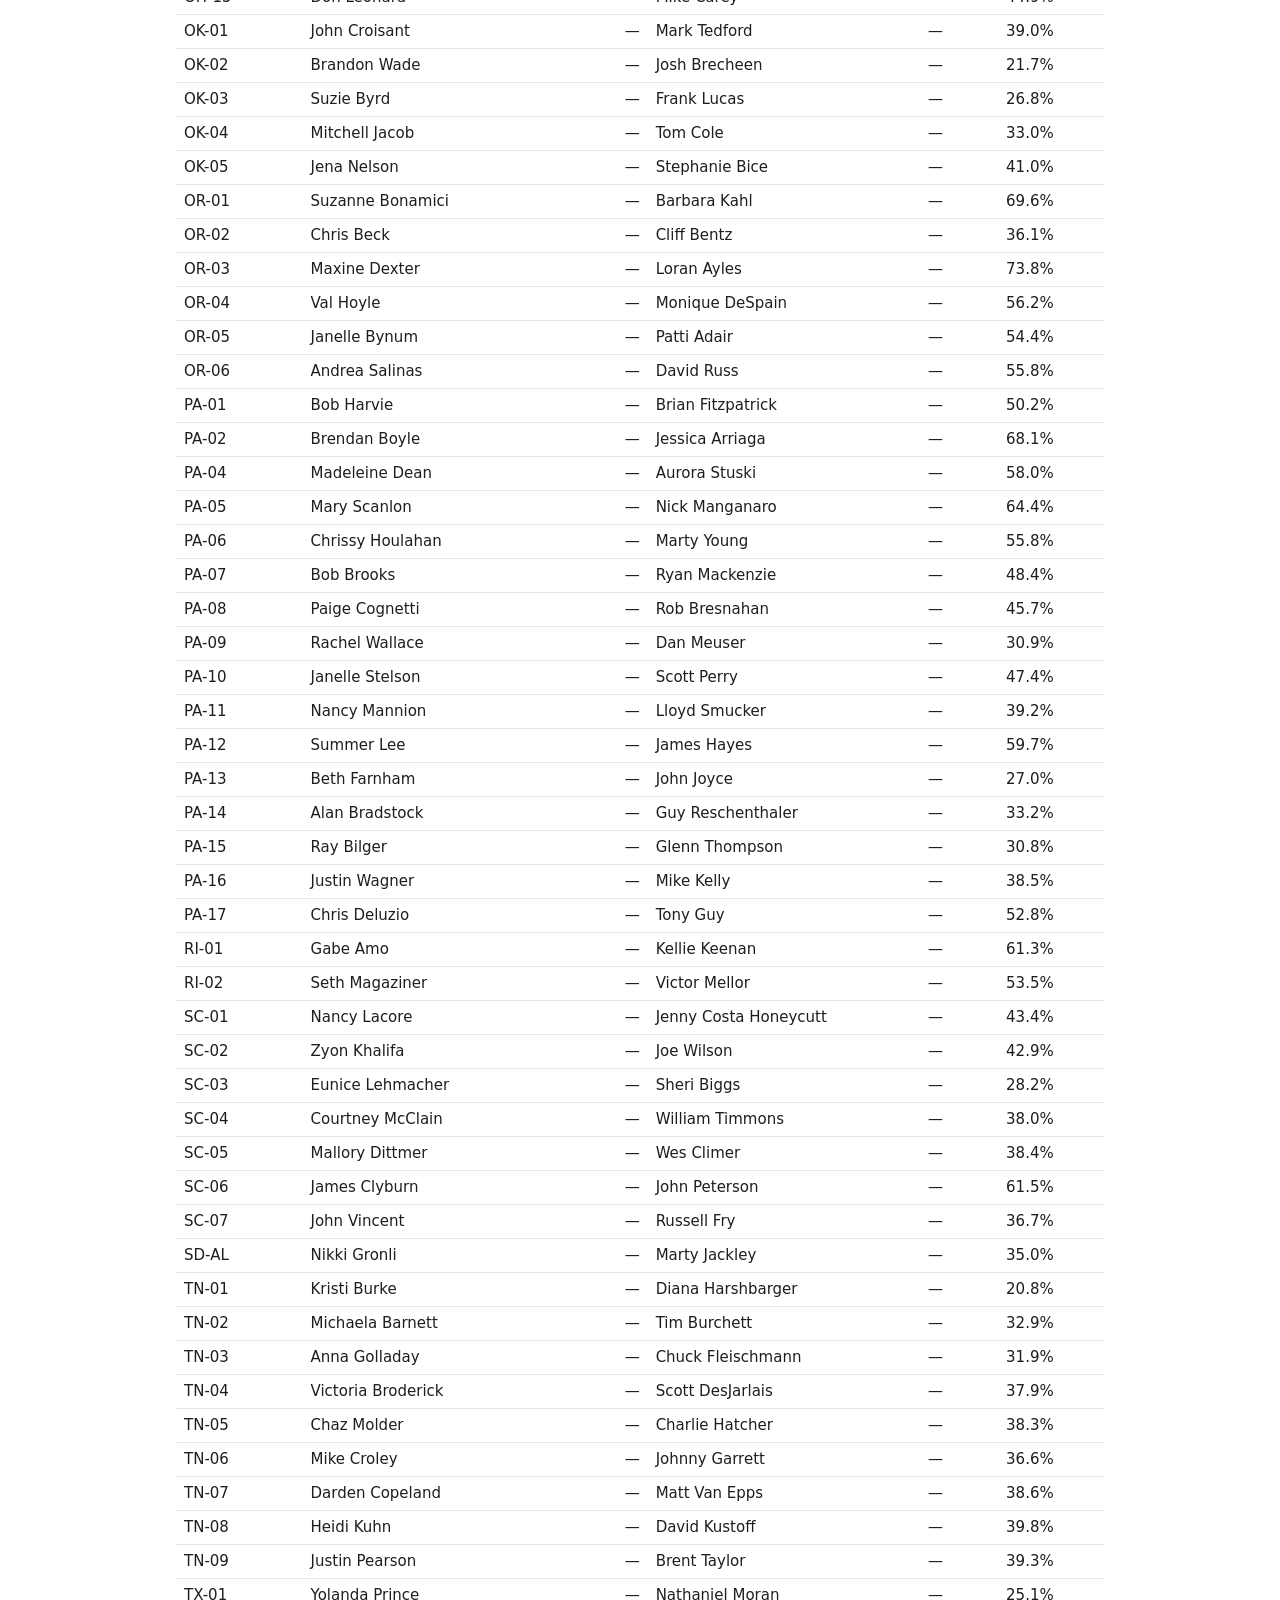
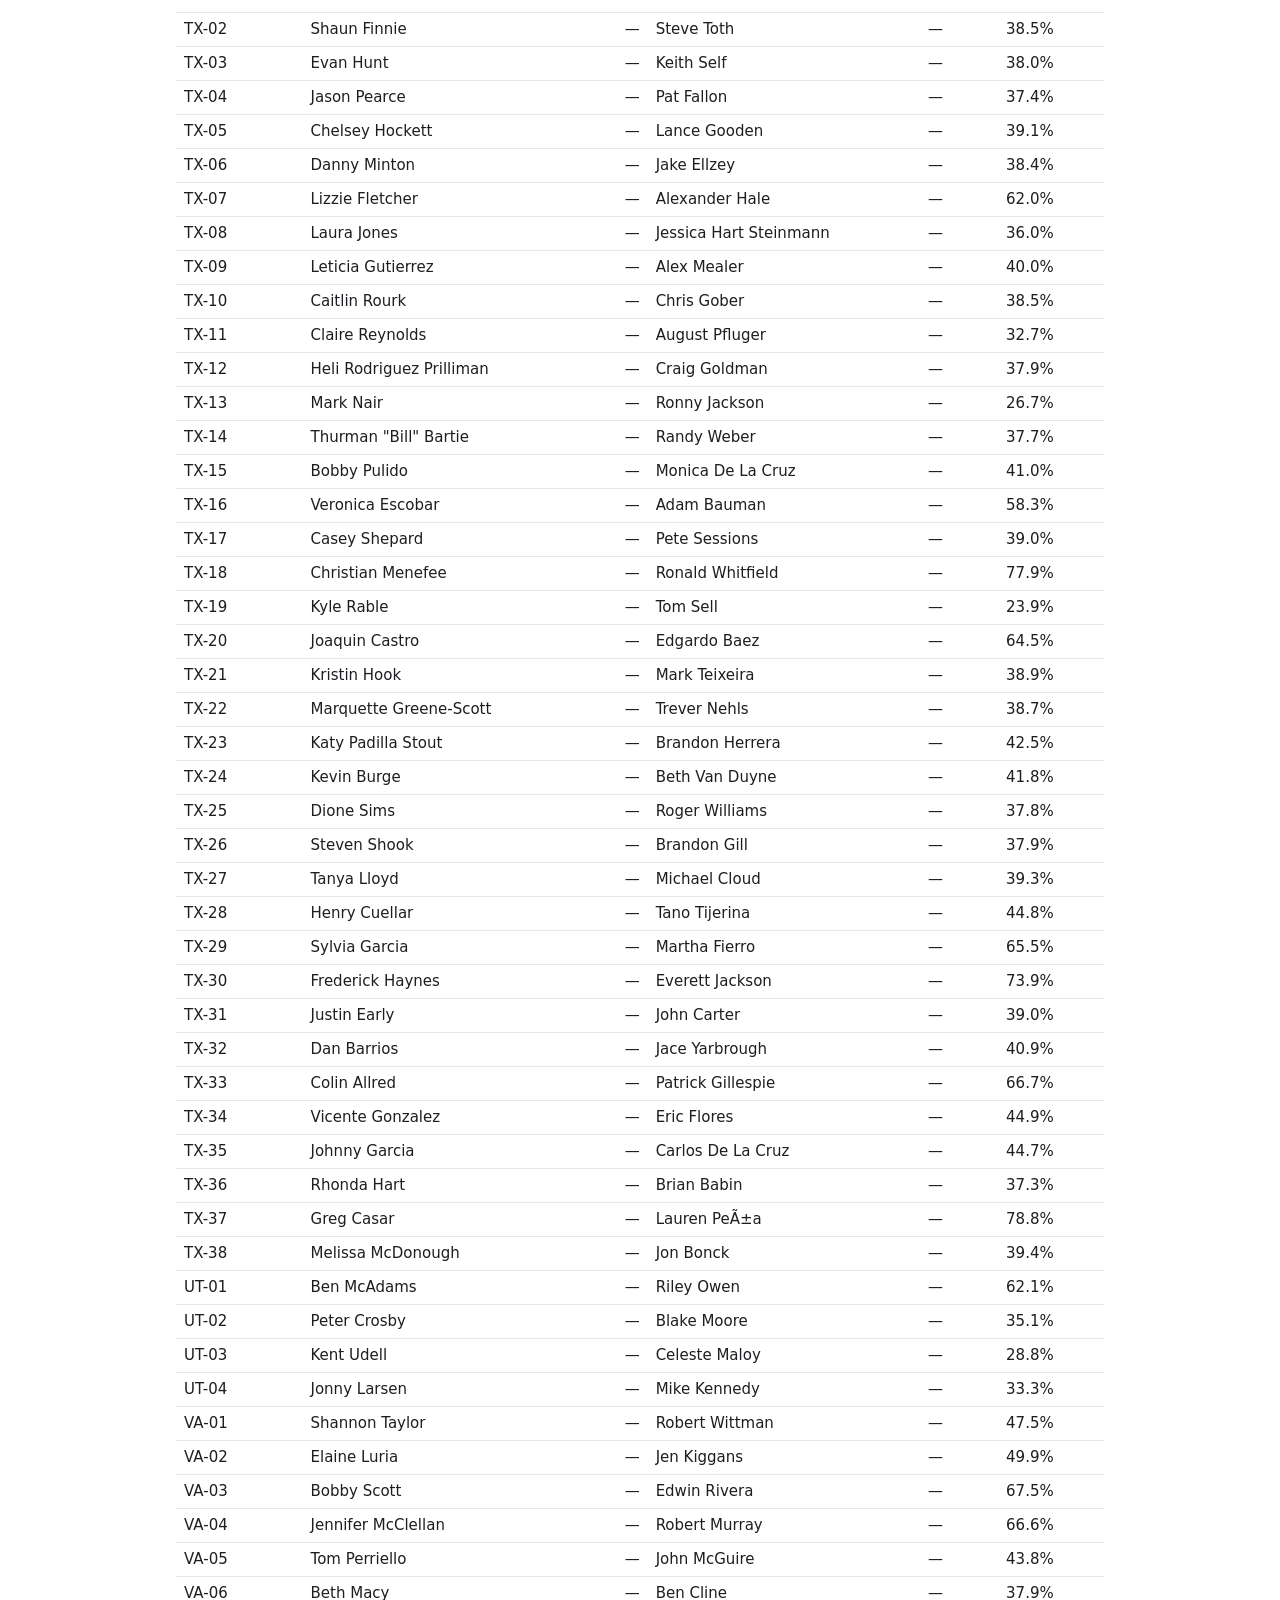
==== commit 1ed2e6c5: "feat: add a >=0% reporting option; the 2026 page defaults to it Pages choose their default with <bod" ====
--- a/index.html
+++ b/index.html
@@ -6,7 +6,7 @@
 <title>2026 Data: Democratic over/under-performance</title>
 <link rel="stylesheet" href="style.css">
 </head>
-<body data-year="2026" data-dir="data/2026" data-date="2026-11-03" data-poll="true"
+<body data-year="2026" data-dir="data/2026" data-date="2026-11-03" data-poll="true" data-default-reporting="0"
       data-sheet-url="https://docs.google.com/spreadsheets/d/e/2PACX-1vSDCfFE42ysiNqnIkfqn40qO10EEOoPUmpS7FYvmSEzyHRmnaE1IpwbxeEkDscW-6JG3_WYejGxBTXV/pub?gid=0&amp;single=true&amp;output=csv"
       data-categories-url="https://docs.google.com/spreadsheets/d/e/2PACX-1vSDCfFE42ysiNqnIkfqn40qO10EEOoPUmpS7FYvmSEzyHRmnaE1IpwbxeEkDscW-6JG3_WYejGxBTXV/pub?gid=466845375&amp;single=true&amp;output=csv"
       data-other-href="2024.html" data-other-label="See how it looks with the finished 2024 results">
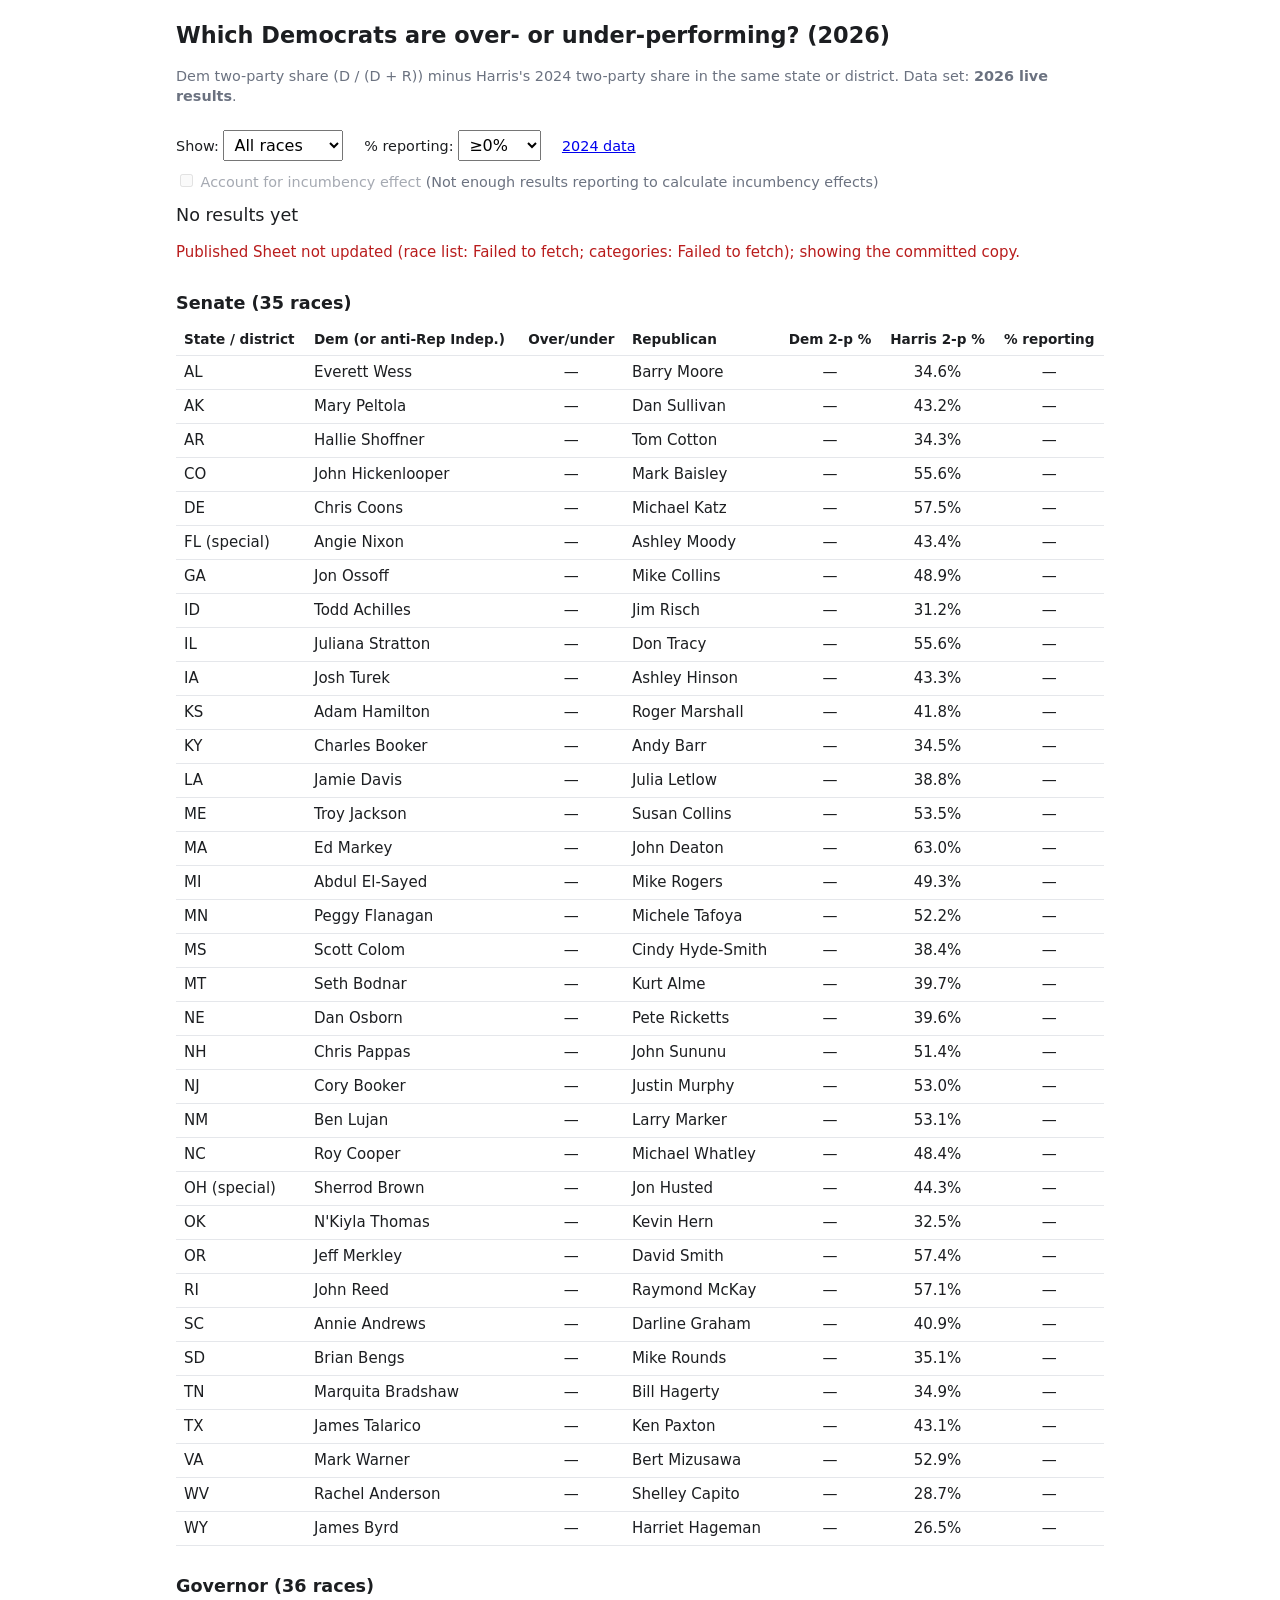
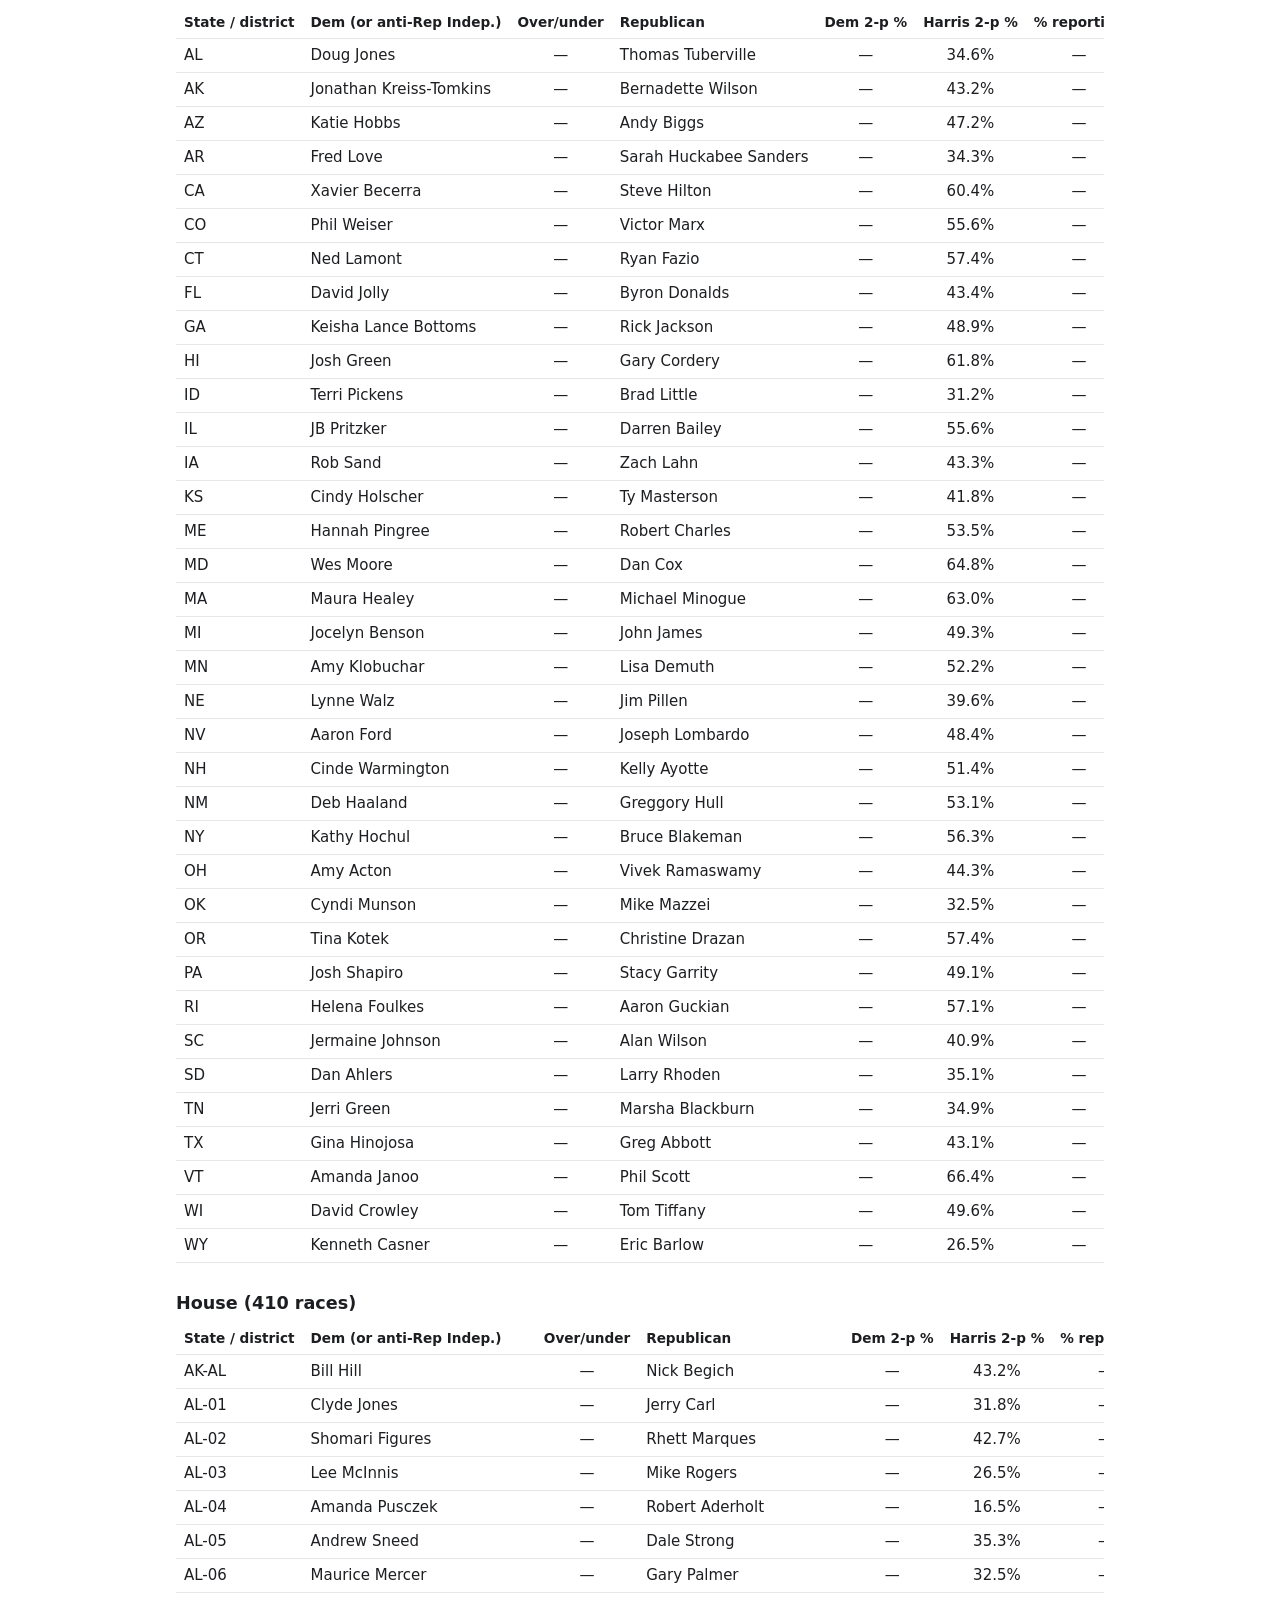
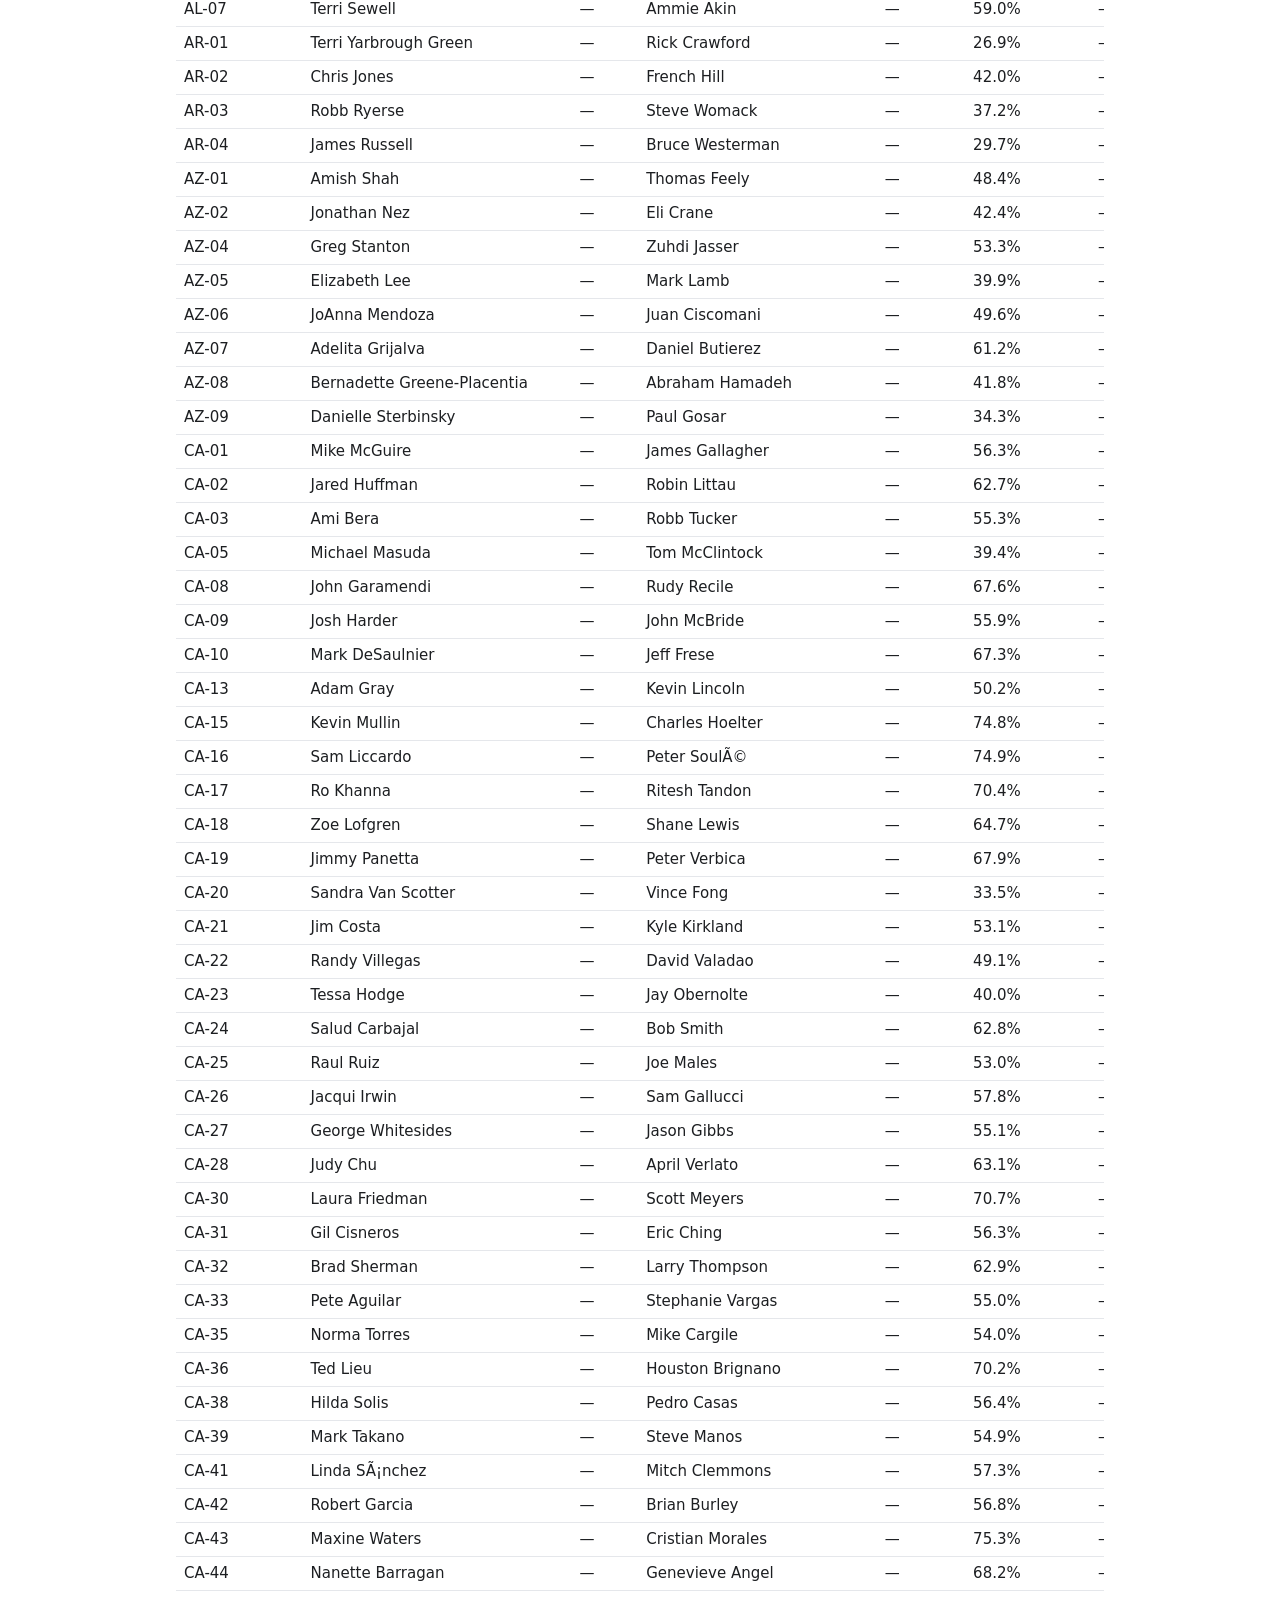
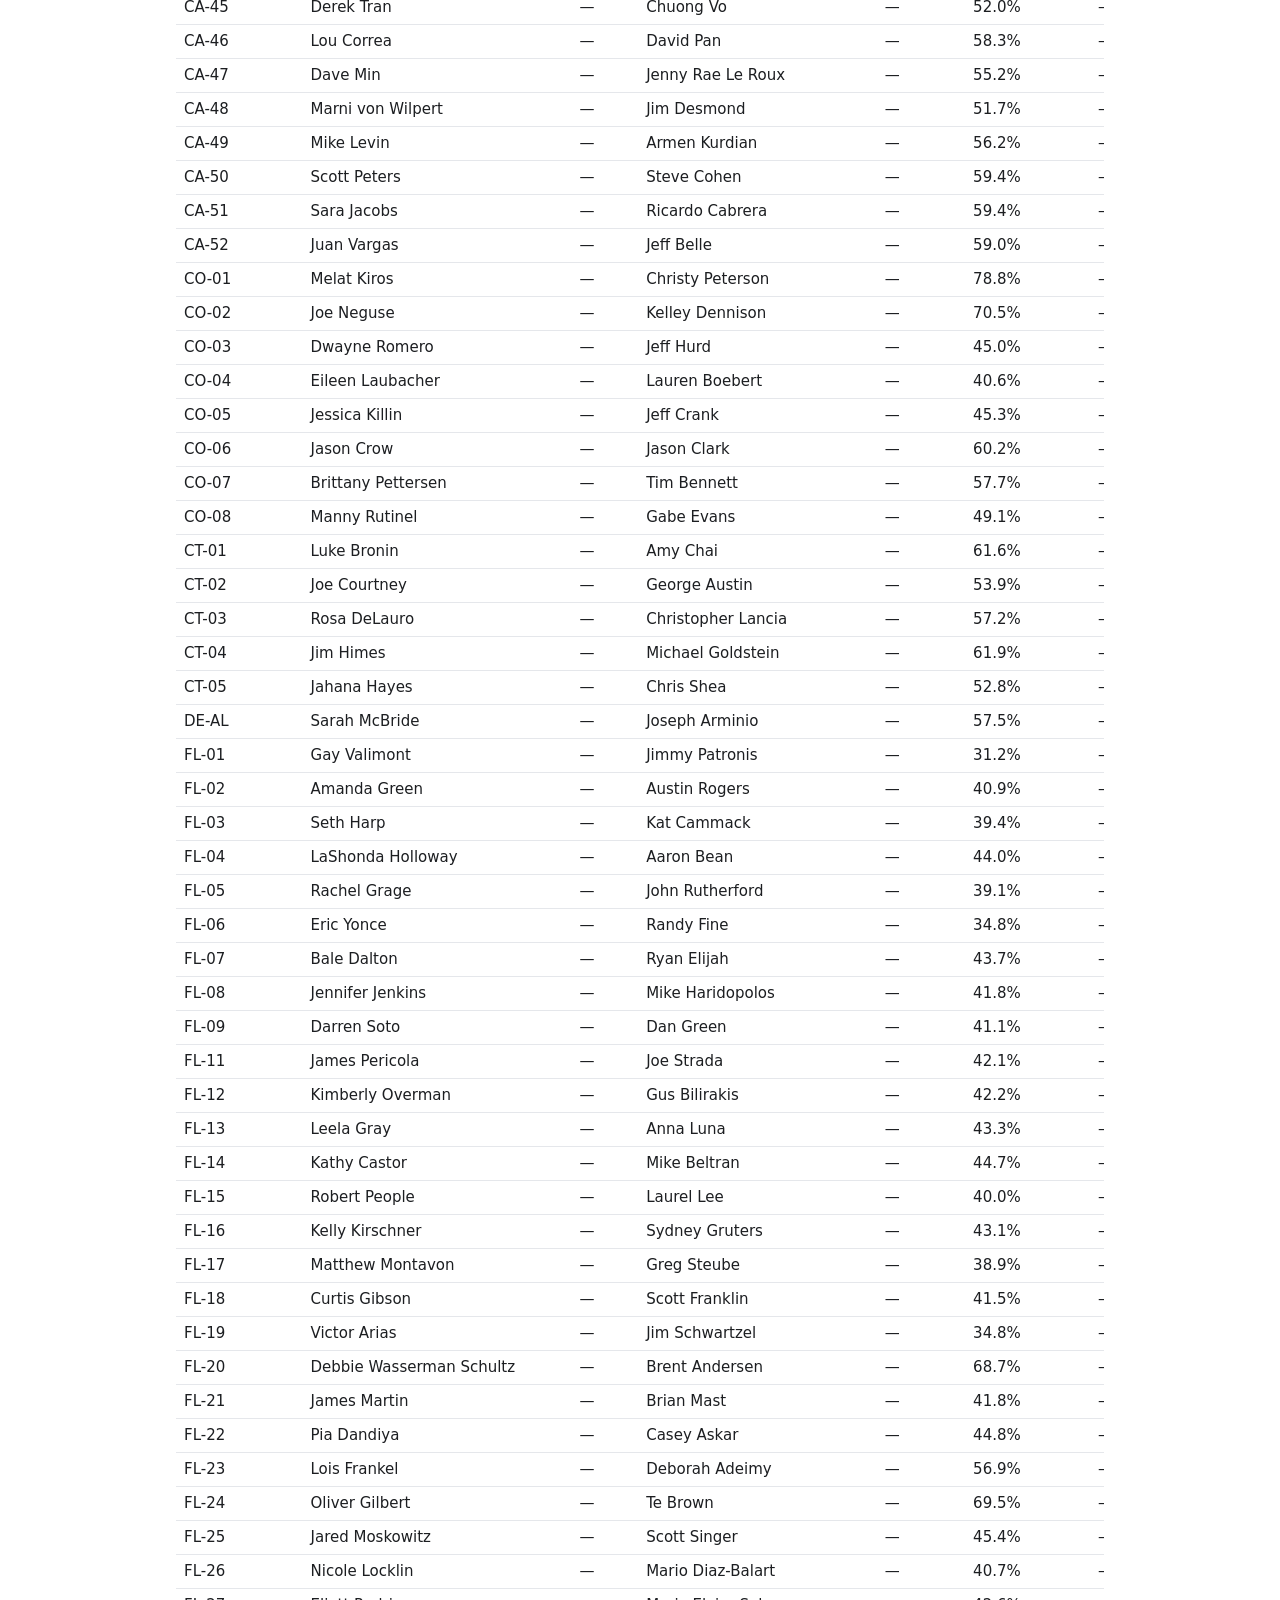
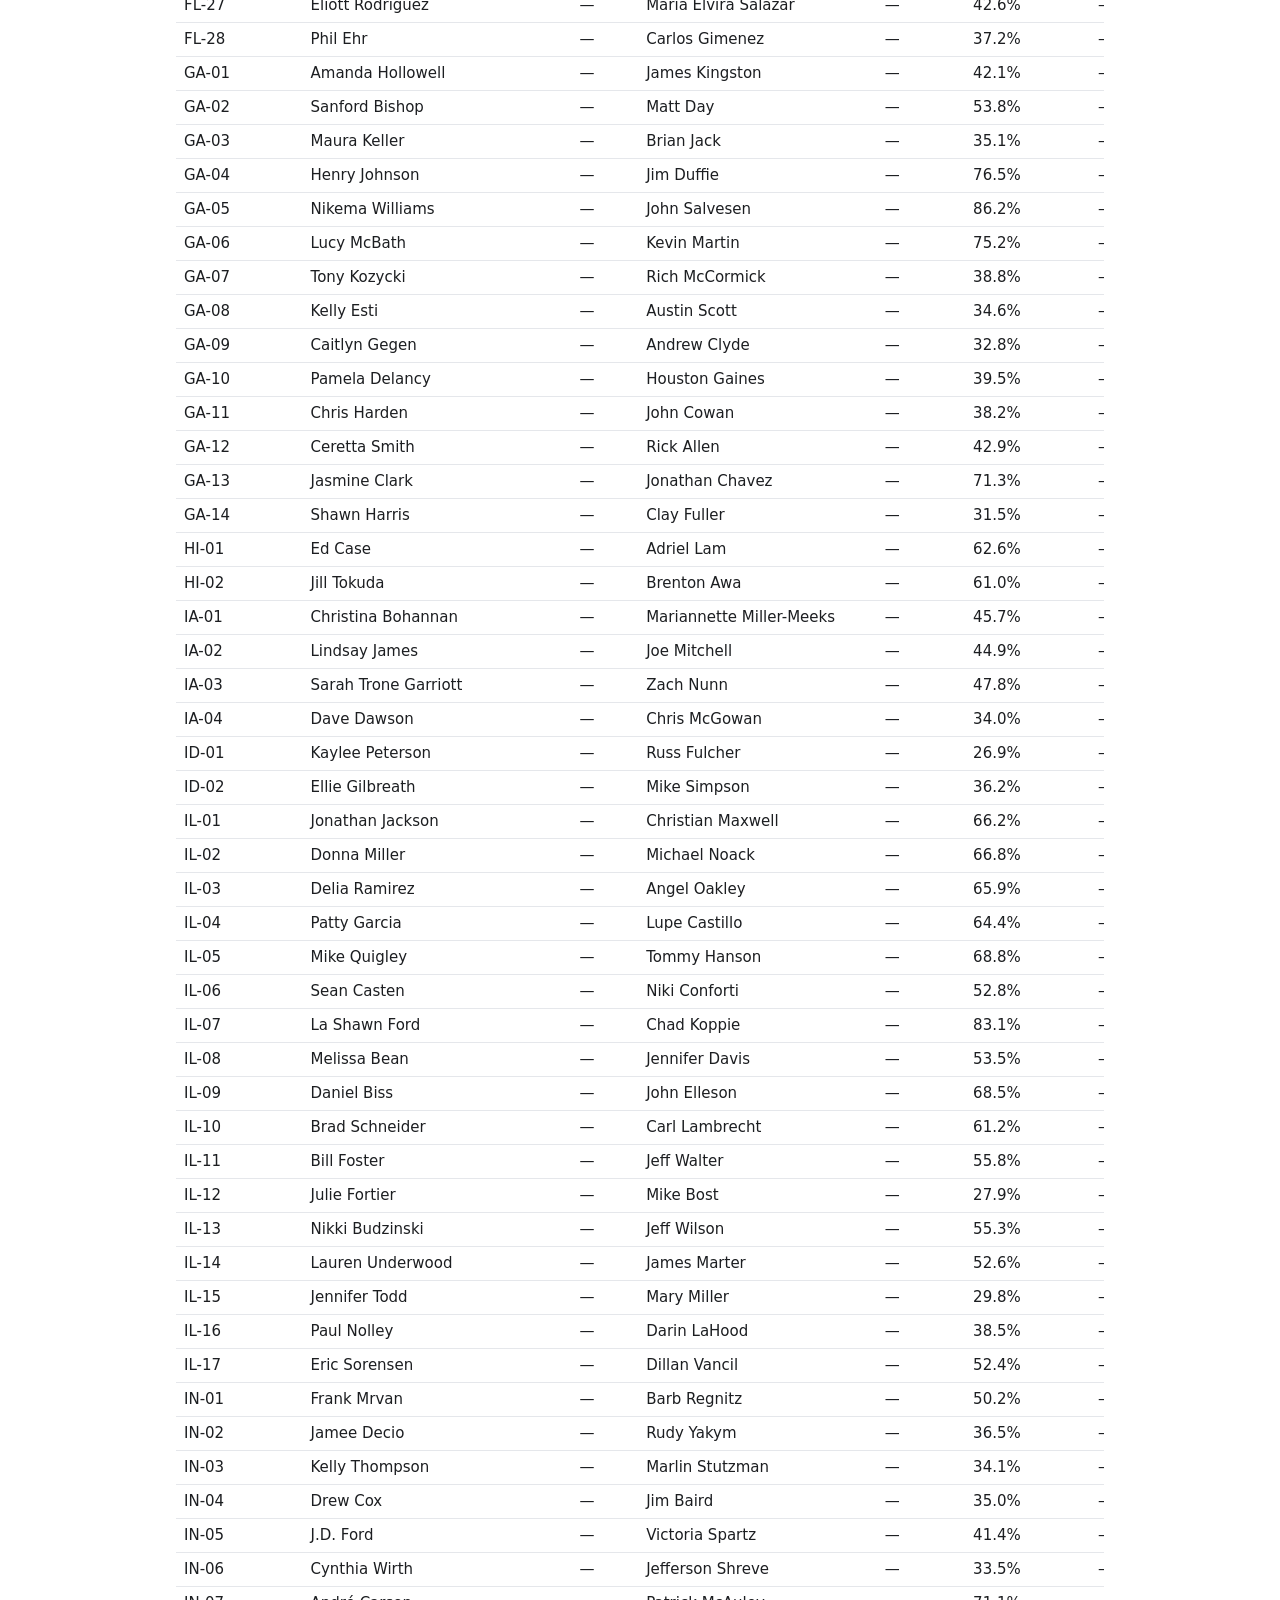
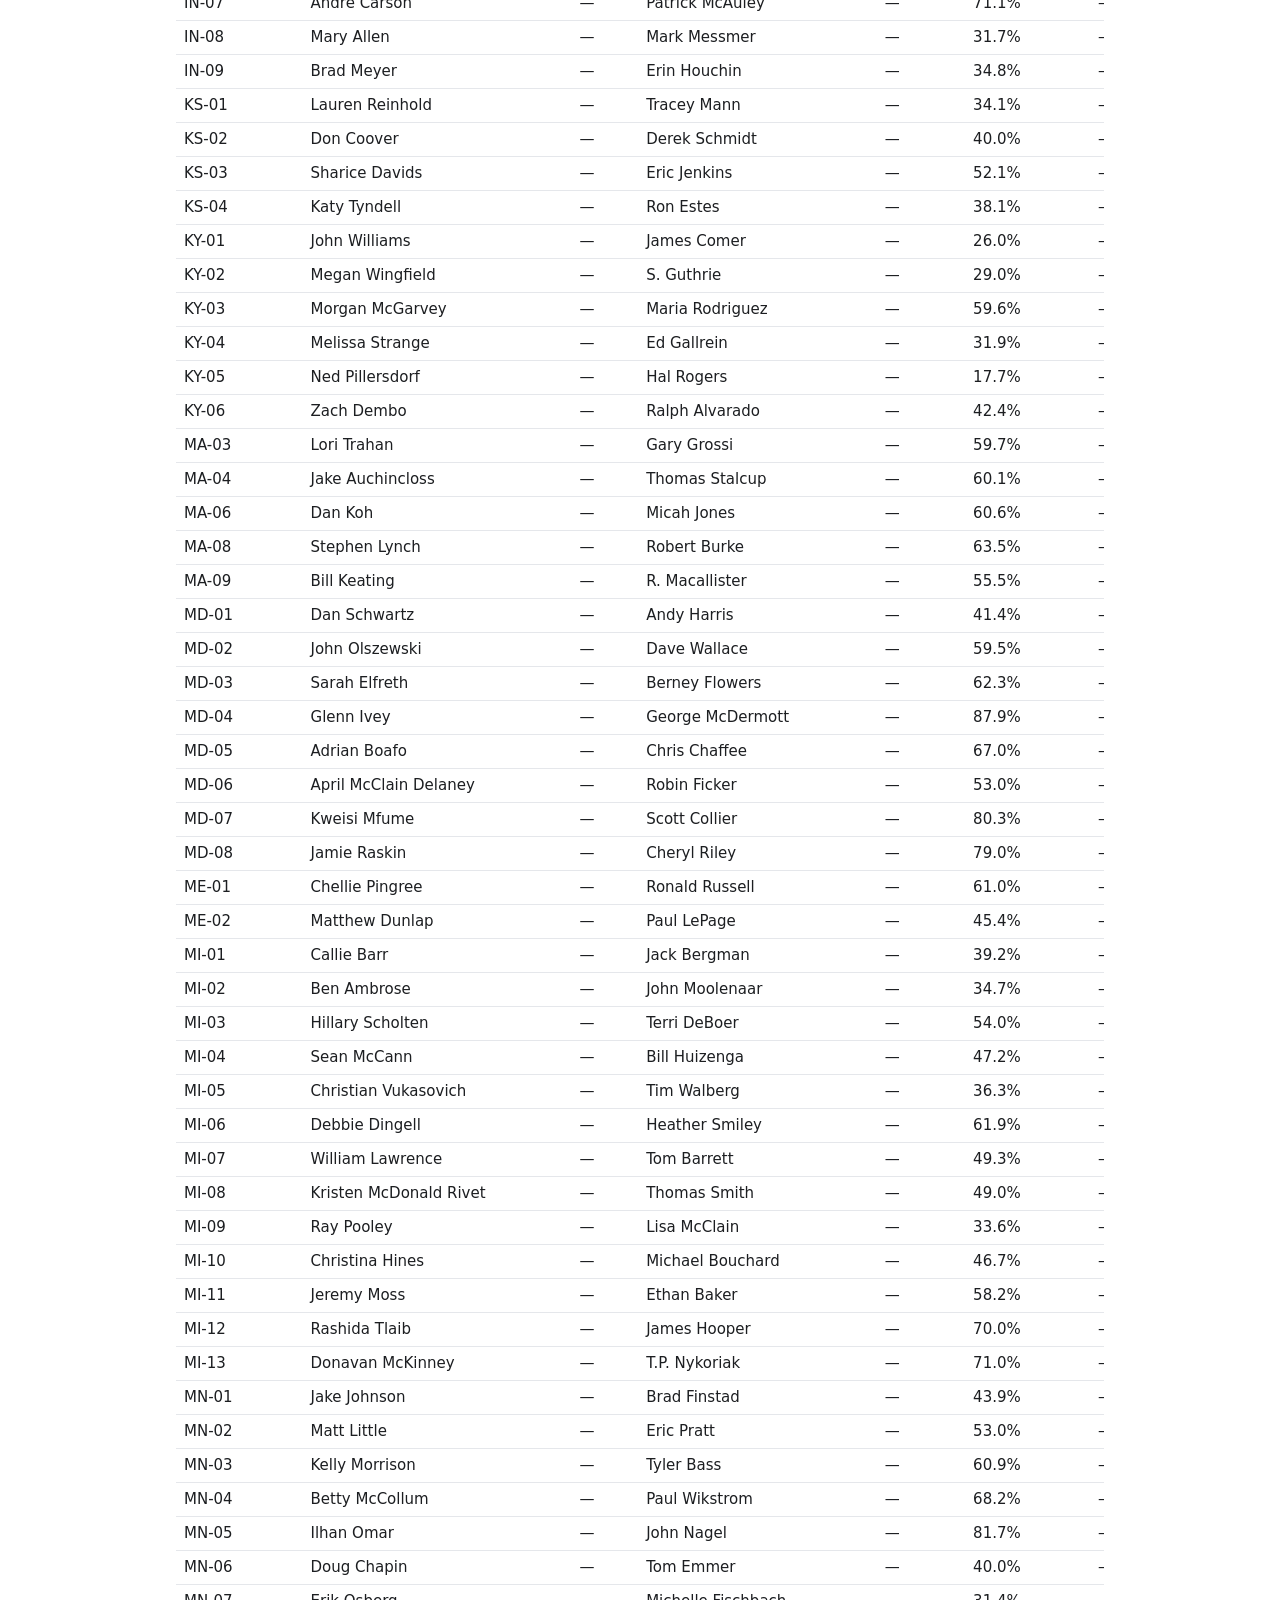
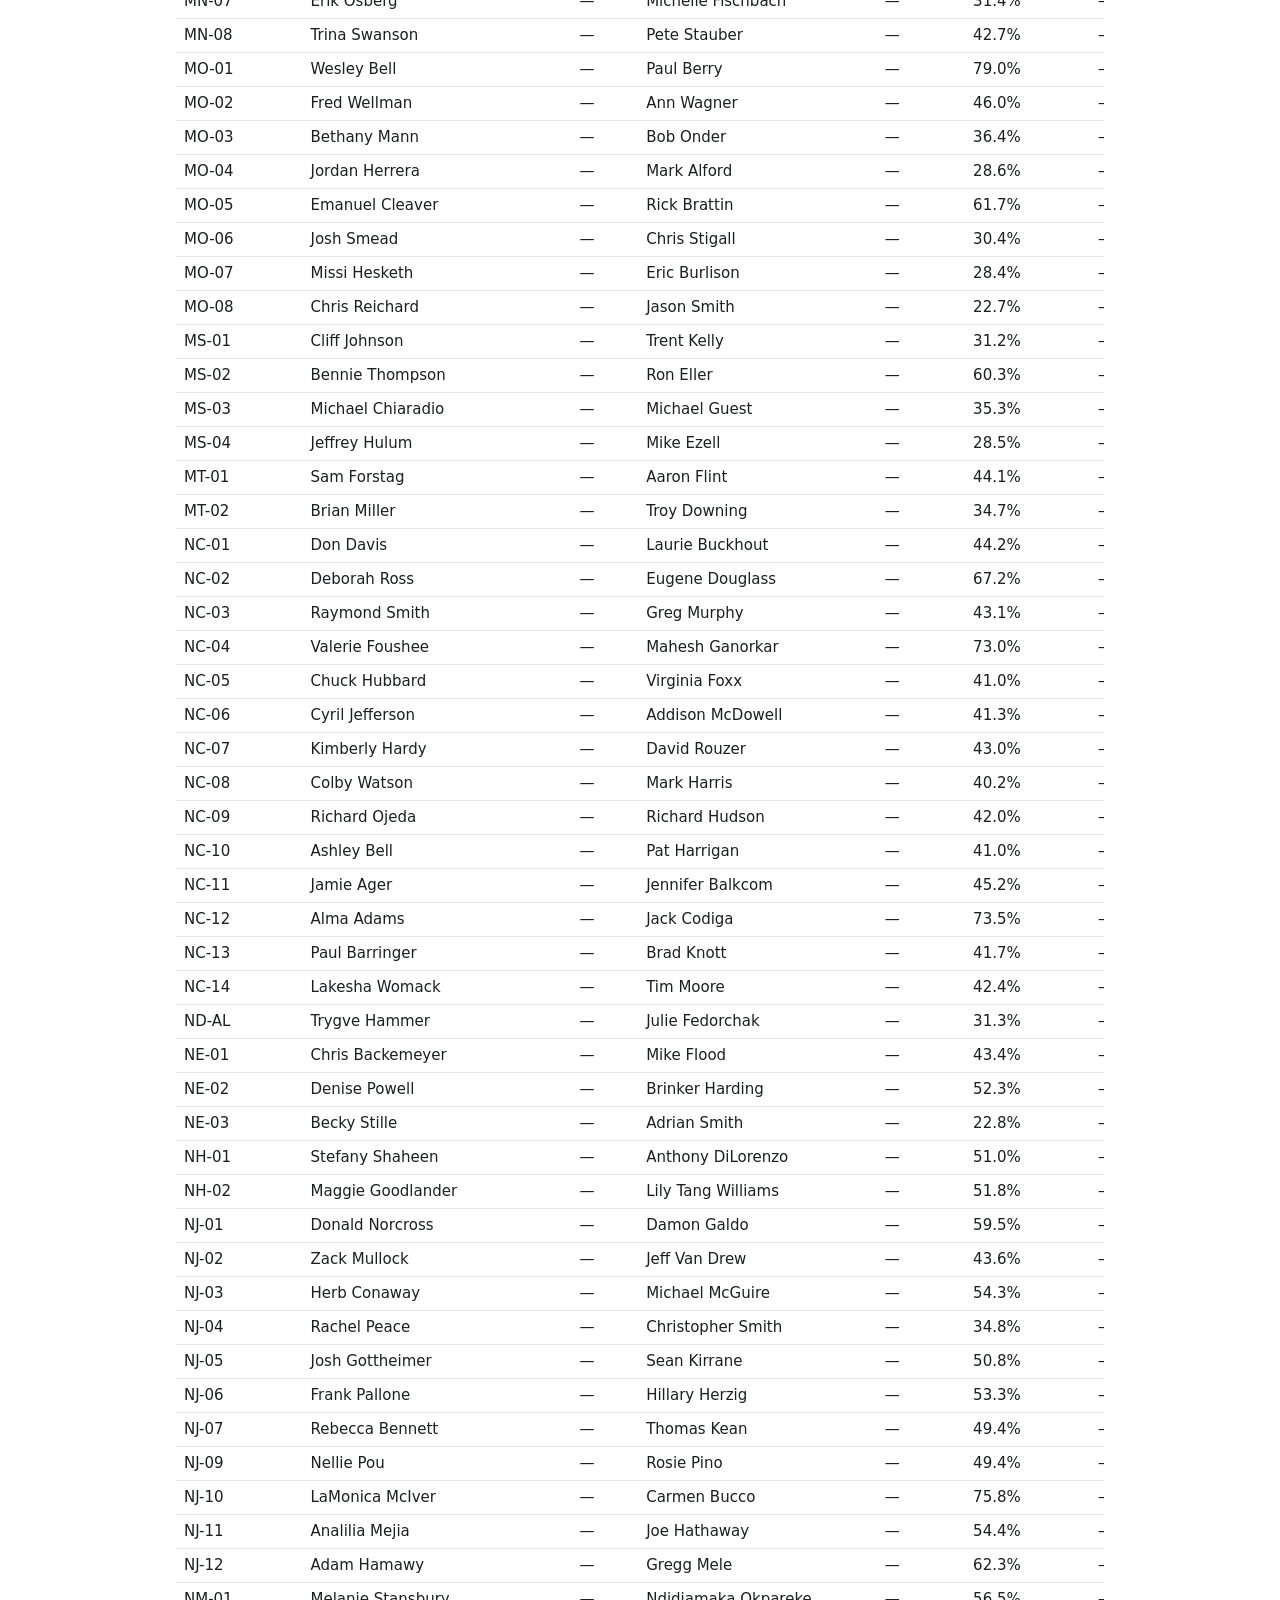
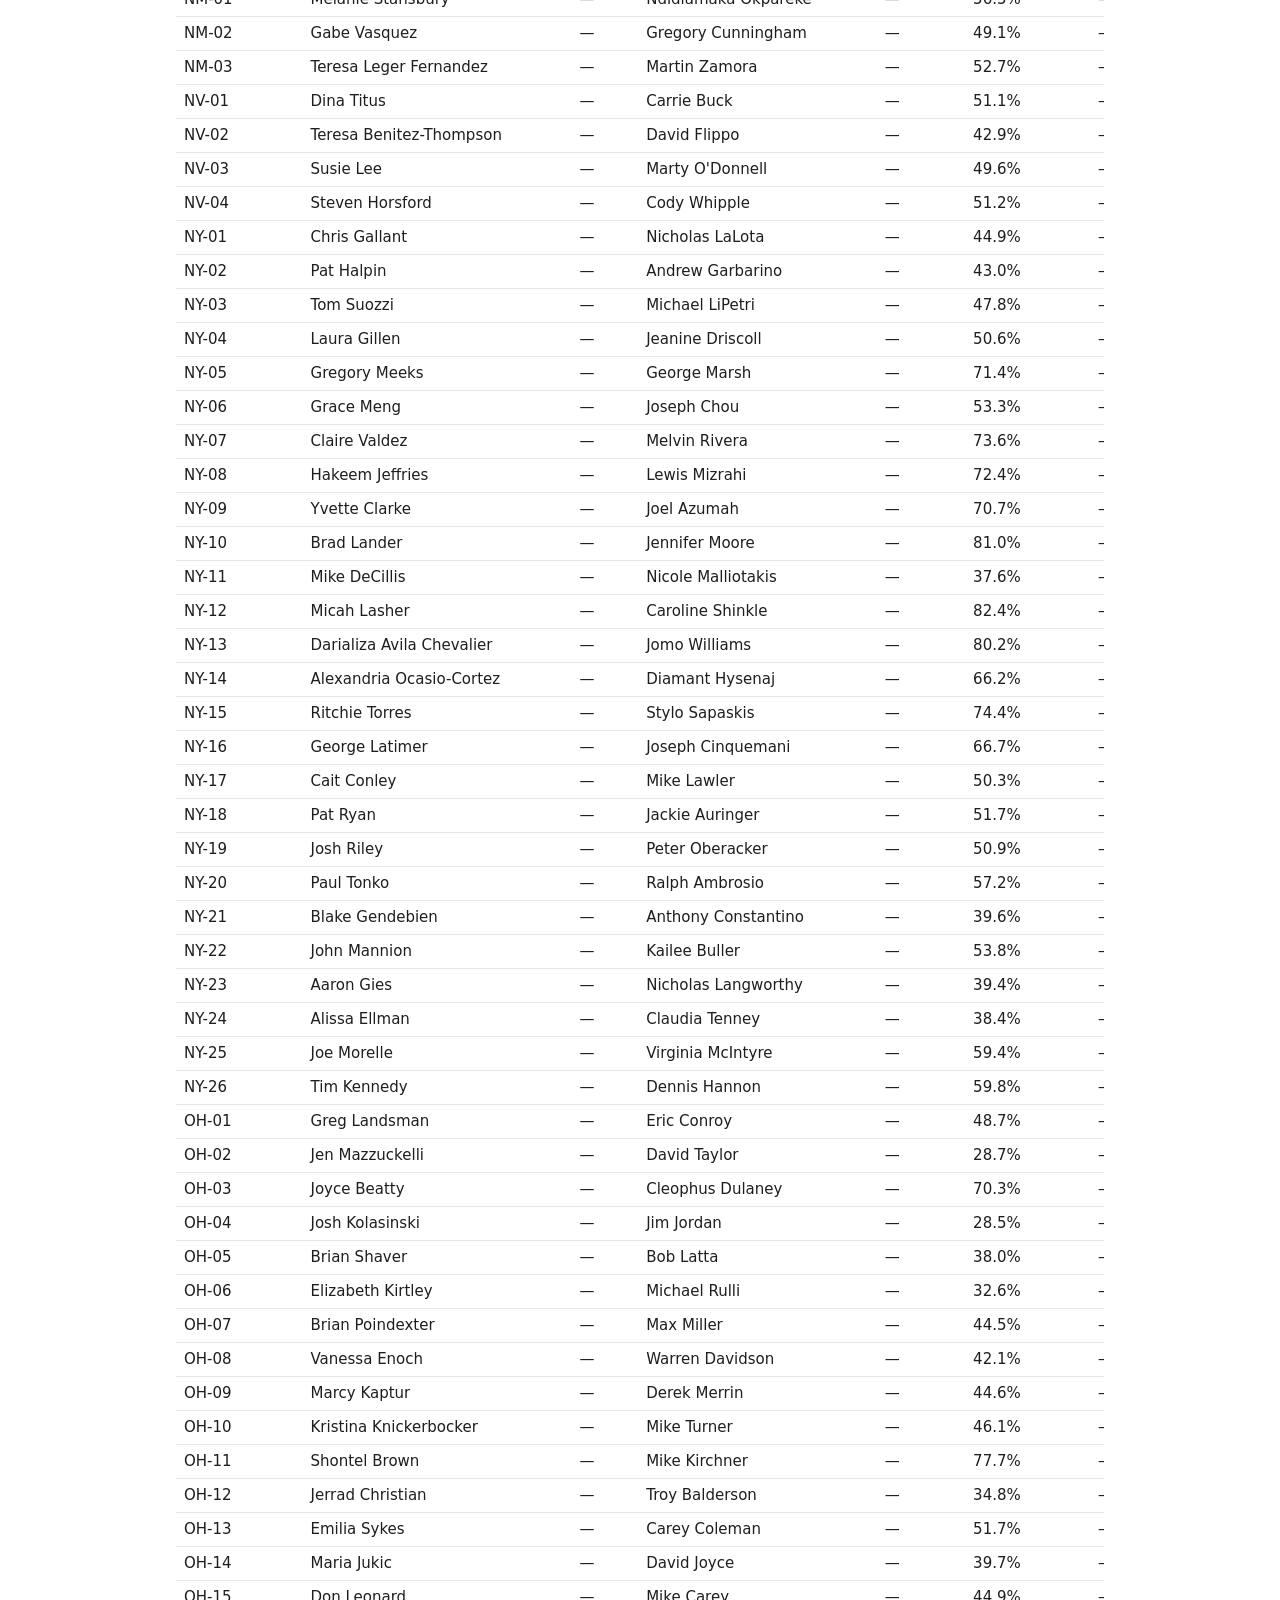
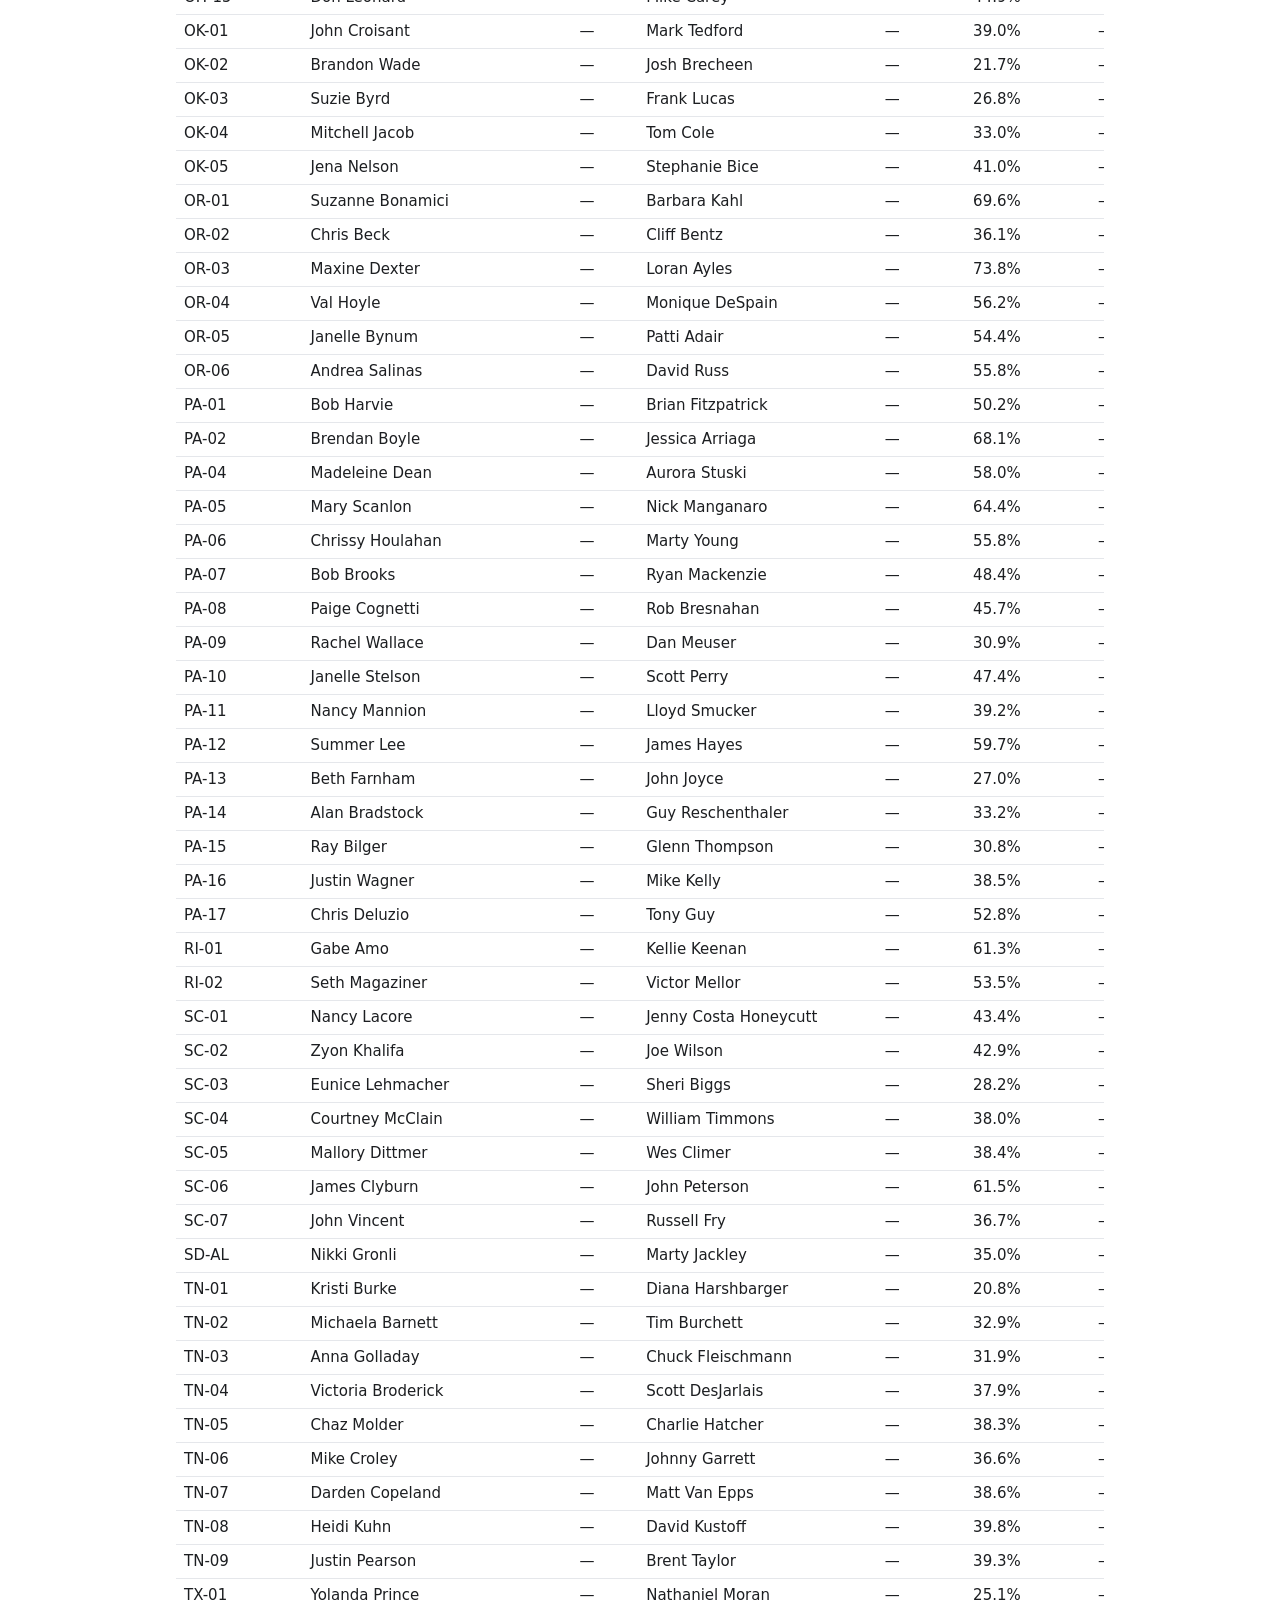
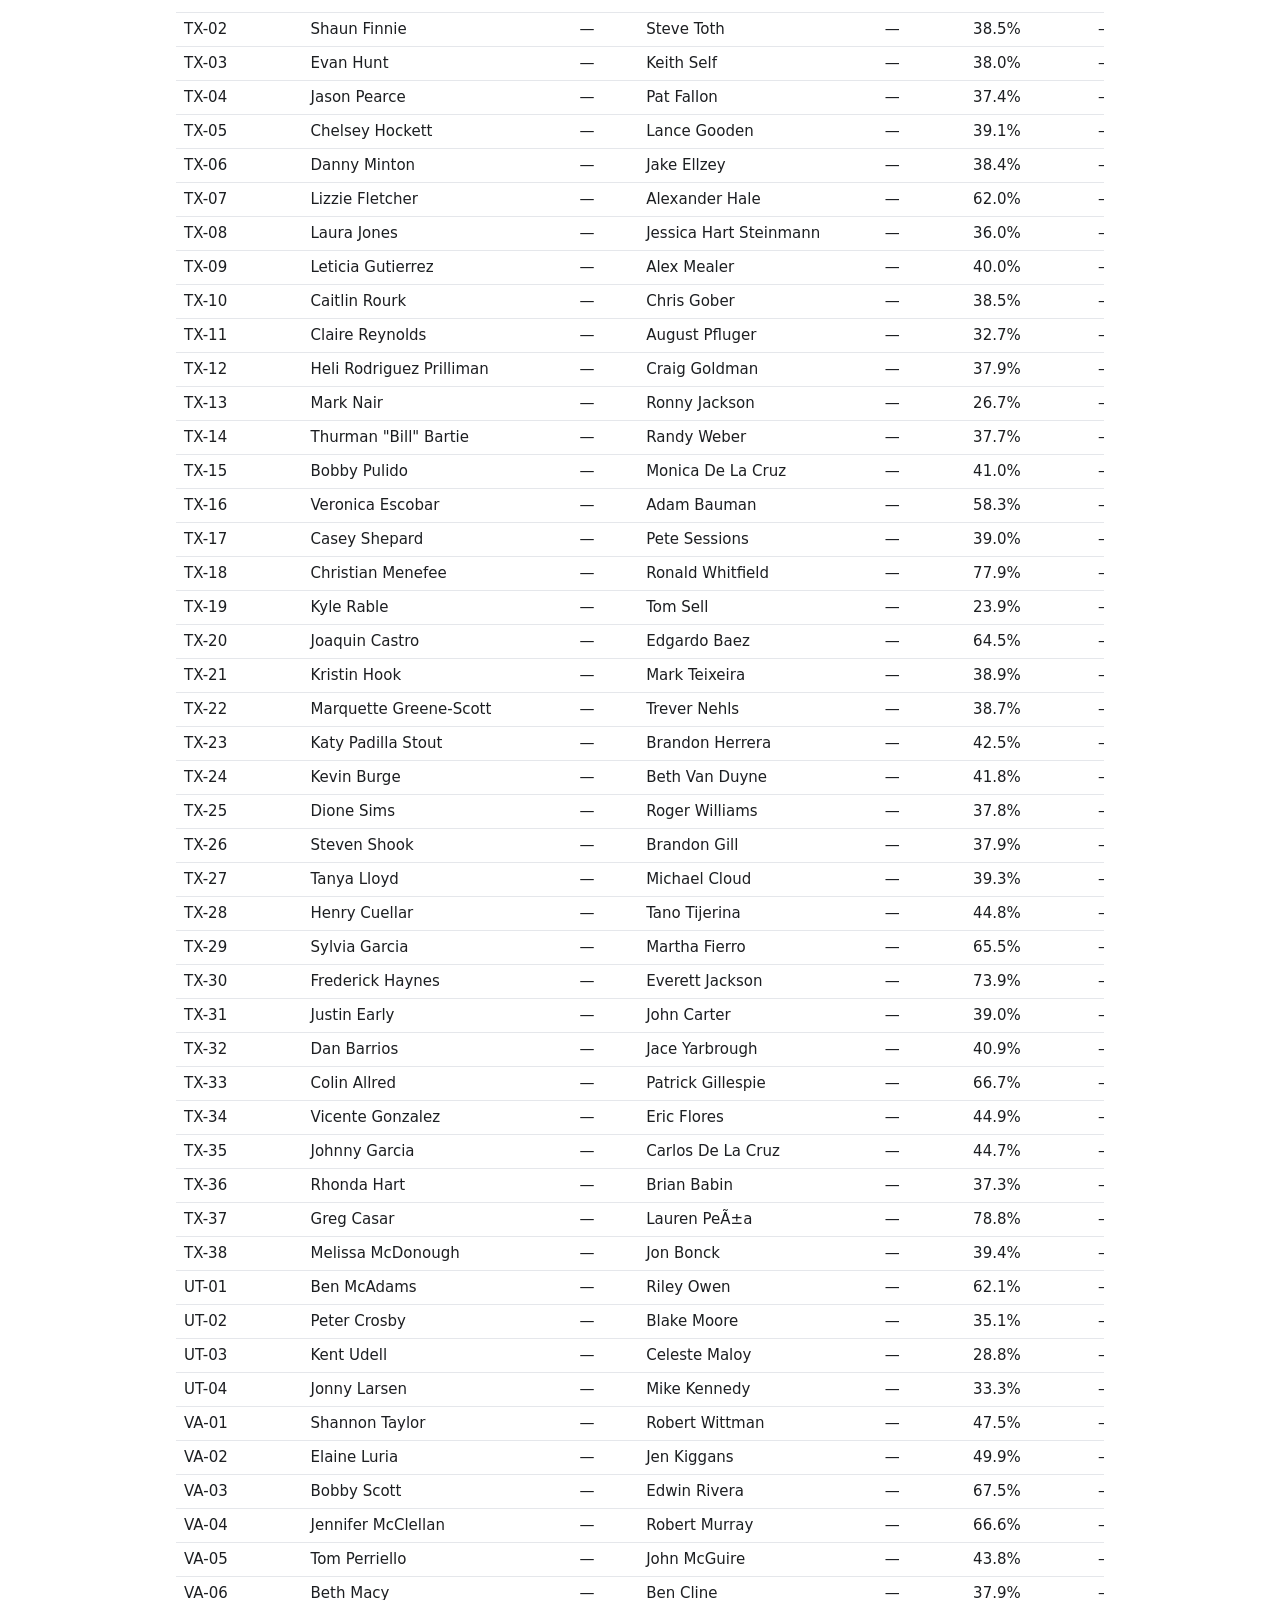
==== commit 29039b99: "feat: new titles, a link to the other year, a new footer; 2024 uses the Sheet alone - Page titles: "" ====
--- a/index.html
+++ b/index.html
@@ -3,19 +3,19 @@
 <head>
 <meta charset="utf-8">
 <meta name="viewport" content="width=device-width, initial-scale=1">
-<title>2026 Data: Democratic over/under-performance</title>
+<title>Which Democrats are over- or under-performing? (2026)</title>
 <link rel="stylesheet" href="style.css">
 </head>
 <body data-year="2026" data-dir="data/2026" data-date="2026-11-03" data-poll="true" data-default-reporting="0"
       data-sheet-url="https://docs.google.com/spreadsheets/d/e/2PACX-1vSDCfFE42ysiNqnIkfqn40qO10EEOoPUmpS7FYvmSEzyHRmnaE1IpwbxeEkDscW-6JG3_WYejGxBTXV/pub?gid=0&amp;single=true&amp;output=csv"
-      data-categories-url="https://docs.google.com/spreadsheets/d/e/2PACX-1vSDCfFE42ysiNqnIkfqn40qO10EEOoPUmpS7FYvmSEzyHRmnaE1IpwbxeEkDscW-6JG3_WYejGxBTXV/pub?gid=466845375&amp;single=true&amp;output=csv"
-      data-other-href="2024.html" data-other-label="See how it looks with the finished 2024 results">
+      data-categories-url="https://docs.google.com/spreadsheets/d/e/2PACX-1vSDCfFE42ysiNqnIkfqn40qO10EEOoPUmpS7FYvmSEzyHRmnaE1IpwbxeEkDscW-6JG3_WYejGxBTXV/pub?gid=466845375&amp;single=true&amp;output=csv">
 <header>
-  <h1>2026 Data: How far are Democrats over- or under-performing?</h1>
+  <h1>Which Democrats are over- or under-performing? (2026)</h1>
   <p class="sub">Dem two-party share (D / (D + R)) minus Harris's 2024 two-party share in the same state or district.
     Data set: <strong id="dataset">2026 live results</strong>.</p>
   <label id="filter-box" hidden>Show: <select id="filter"></select></label>
   <label id="reporting-box">% reporting: <select id="reporting"></select></label>
+  <a id="year-link" href="2024.html" target="_blank" rel="noopener">2024 data</a>
   <p id="incumbency-box"><label><input type="checkbox" id="incumbency" disabled> Account for incumbency effect</label>
     <span id="incumbency-info"></span></p>
   <p id="avg" class="avg" hidden></p>
@@ -25,7 +25,7 @@
 <main id="sections"></main>
 <footer>
   <p id="source"></p>
-  <p>Results: Politico / AP. Click a column header to sort. <a id="other-page" href="2024.html">See how it looks with the finished 2024 results</a>.</p>
+  <p>Historical data from <a href="https://www.the-downballot.com/p/the-downballots-calculations-of-presidential" target="_blank" rel="noopener">The Downballot</a></p>
 </footer>
 <script type="module" src="app.js"></script>
 </body>
--- a/style.css
+++ b/style.css
@@ -15,7 +15,7 @@
 th { cursor: pointer; user-select: none; font-weight: 600; font-size: 0.85rem; }
 th[aria-sort="ascending"]::after { content: " ▲"; }
 th[aria-sort="descending"]::after { content: " ▼"; }
-td.num, th.num { text-align: right; font-variant-numeric: tabular-nums; }
+td.num, th.num { text-align: center; font-variant-numeric: tabular-nums; }
 td.pos { color: var(--pos); font-weight: 600; }
 td.neg { color: var(--neg); font-weight: 600; }
 @media (max-width: 600px) {
@@ -26,8 +26,10 @@
 }
 #filter-box, #reporting-box { display: inline-block; margin: 10px 16px 0 0; font-size: 0.9rem; }
 #filter-box[hidden] { display: none; }
+#year-link { display: inline-block; margin-top: 10px; font-size: 0.9rem; }
 /* 16px: iOS Safari zooms the page when a smaller select is focused. */
 select { font: inherit; font-size: 16px; padding: 4px 6px; }
+body[data-hide-reporting-col] .reporting-col { display: none; }
 .inc-col { display: none; }
 .show-incumbency th.inc-col, .show-incumbency td.inc-col { display: table-cell; }
 #incumbency-box { margin: 10px 0 0; font-size: 0.9rem; }
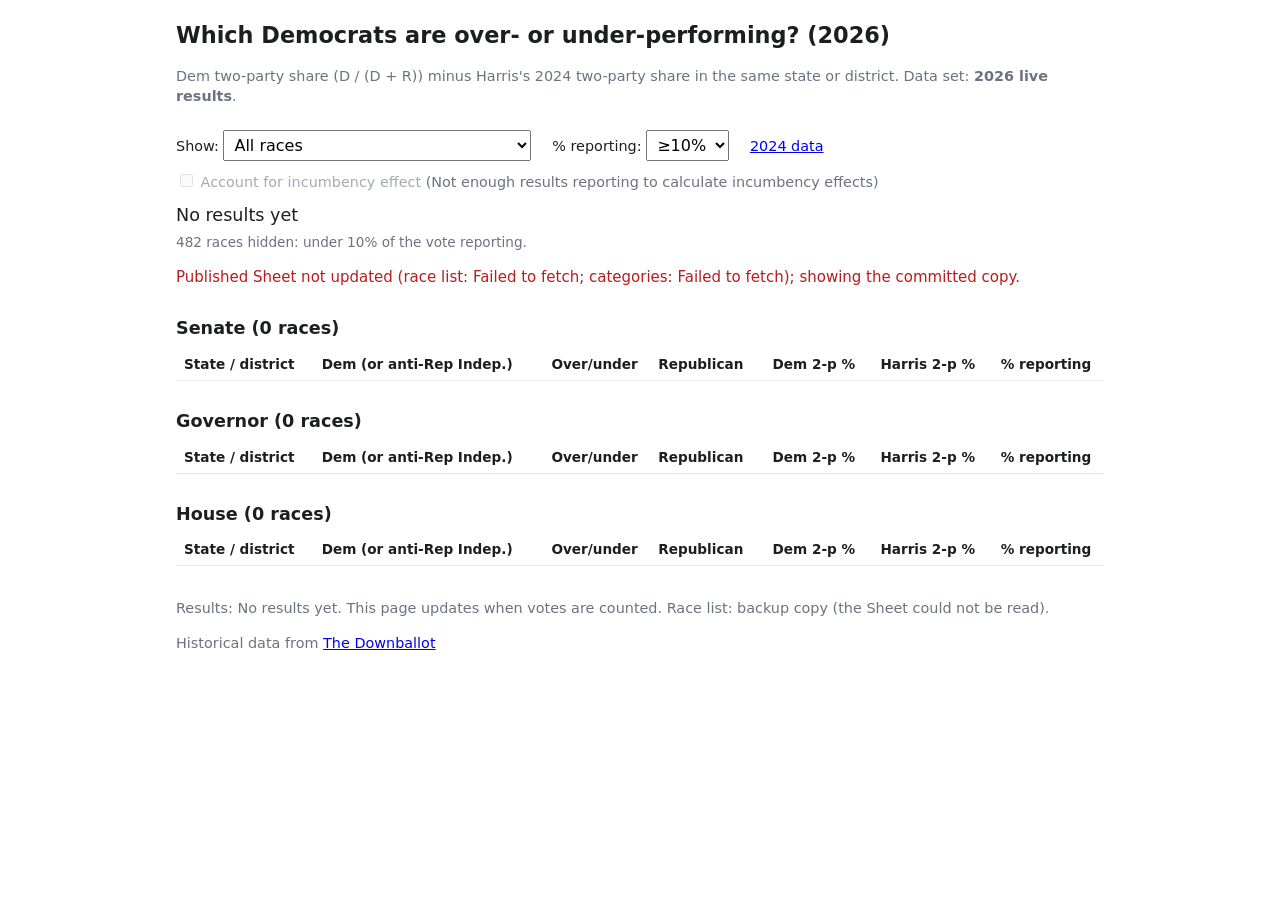
==== commit 8e80ab94: "fix: reporting thresholds hide races with no results; add >=10%, the 2026 default - The % reporting " ====
--- a/index.html
+++ b/index.html
@@ -6,7 +6,7 @@
 <title>Which Democrats are over- or under-performing? (2026)</title>
 <link rel="stylesheet" href="style.css">
 </head>
-<body data-year="2026" data-dir="data/2026" data-date="2026-11-03" data-poll="true" data-default-reporting="0"
+<body data-year="2026" data-dir="data/2026" data-date="2026-11-03" data-poll="true" data-default-reporting="0.1"
       data-sheet-url="https://docs.google.com/spreadsheets/d/e/2PACX-1vSDCfFE42ysiNqnIkfqn40qO10EEOoPUmpS7FYvmSEzyHRmnaE1IpwbxeEkDscW-6JG3_WYejGxBTXV/pub?gid=0&amp;single=true&amp;output=csv"
       data-categories-url="https://docs.google.com/spreadsheets/d/e/2PACX-1vSDCfFE42ysiNqnIkfqn40qO10EEOoPUmpS7FYvmSEzyHRmnaE1IpwbxeEkDscW-6JG3_WYejGxBTXV/pub?gid=466845375&amp;single=true&amp;output=csv">
 <header>
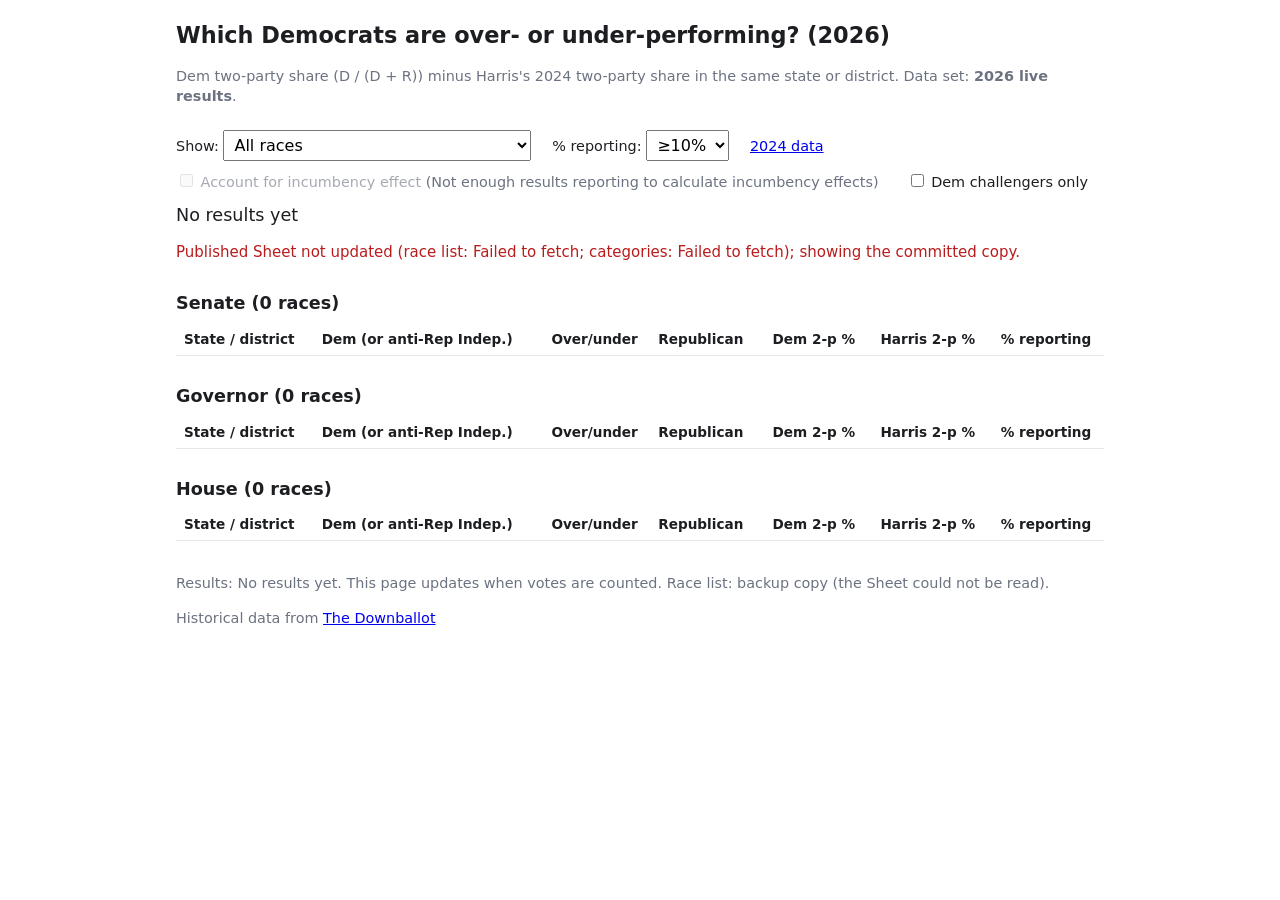
==== commit 5373dca8: "feat: "Dem challengers only" checkbox; drop the "X races hidden" line - New checkbox beside "Account" ====
--- a/index.html
+++ b/index.html
@@ -16,10 +16,12 @@
   <label id="filter-box" hidden>Show: <select id="filter"></select></label>
   <label id="reporting-box">% reporting: <select id="reporting"></select></label>
   <a id="year-link" href="2024.html" target="_blank" rel="noopener">2024 data</a>
-  <p id="incumbency-box"><label><input type="checkbox" id="incumbency" disabled> Account for incumbency effect</label>
-    <span id="incumbency-info"></span></p>
+  <div id="checks">
+    <p id="incumbency-box"><label><input type="checkbox" id="incumbency" disabled> Account for incumbency effect</label>
+      <span id="incumbency-info"></span></p>
+    <p id="challenger-box"><label><input type="checkbox" id="challengers"> Dem challengers only</label></p>
+  </div>
   <p id="avg" class="avg" hidden></p>
-  <p id="hidden-note" class="note" hidden></p>
   <p id="load-warn" class="err" hidden></p>
 </header>
 <main id="sections"></main>
--- a/style.css
+++ b/style.css
@@ -32,7 +32,9 @@
 body[data-hide-reporting-col] .reporting-col { display: none; }
 .inc-col { display: none; }
 .show-incumbency th.inc-col, .show-incumbency td.inc-col { display: table-cell; }
-#incumbency-box { margin: 10px 0 0; font-size: 0.9rem; }
+/* the two checkboxes share a line when there is room, and stack when there is not (a phone) */
+#checks { display: flex; flex-wrap: wrap; gap: 4px 28px; margin-top: 10px; }
+#incumbency-box, #challenger-box { margin: 0; font-size: 0.9rem; }
 #incumbency-info { color: var(--muted); }
 #incumbency-box label.off { color: var(--muted); opacity: 0.6; }
 .note { margin: 6px 0 0; font-size: 0.85rem; color: var(--muted); }
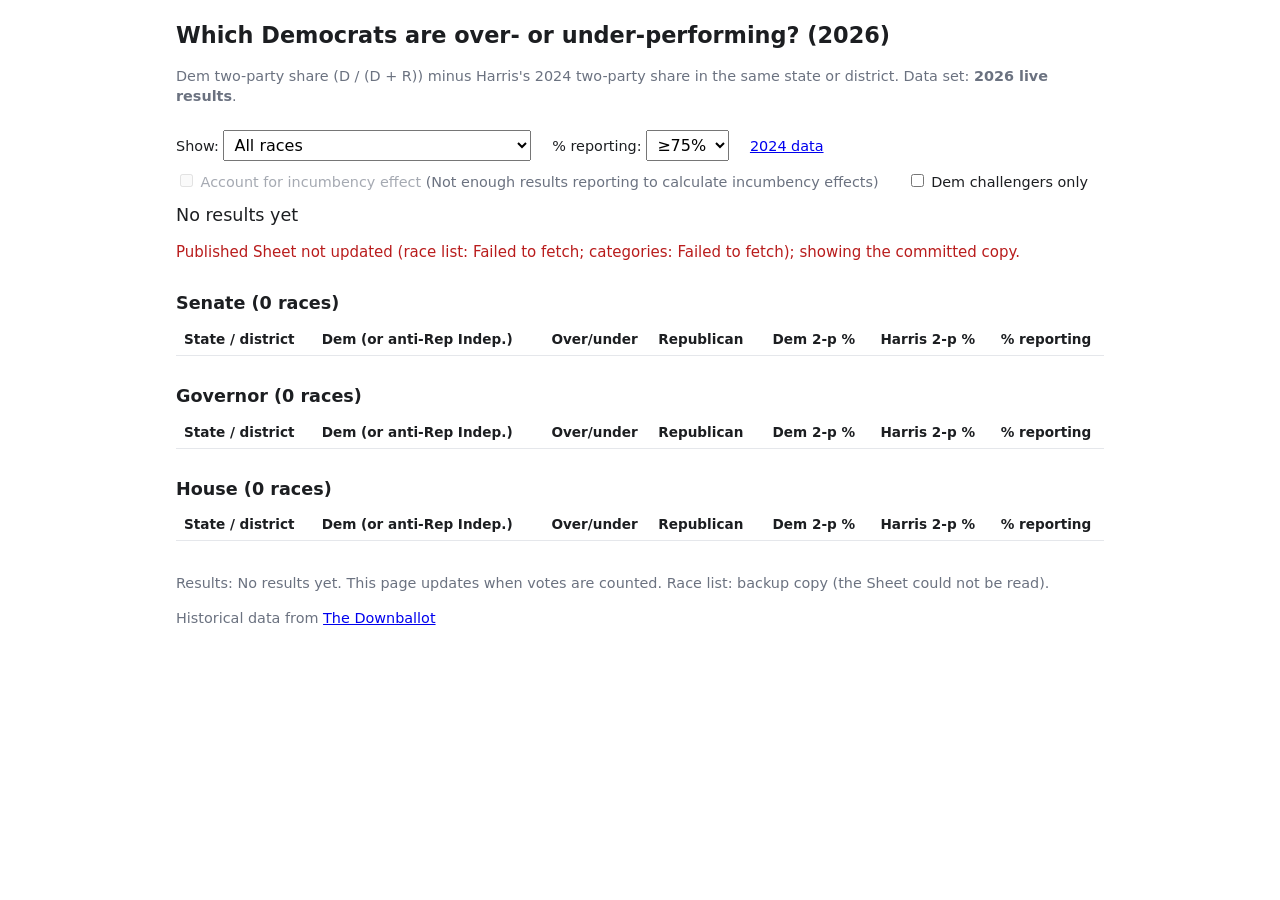
==== commit 6a21e636: "feat: the 2026 page defaults to >=75% reporting with the incumbency box off Pages choose these on <b" ====
--- a/index.html
+++ b/index.html
@@ -6,7 +6,7 @@
 <title>Which Democrats are over- or under-performing? (2026)</title>
 <link rel="stylesheet" href="style.css">
 </head>
-<body data-year="2026" data-dir="data/2026" data-date="2026-11-03" data-poll="true" data-default-reporting="0.1"
+<body data-year="2026" data-dir="data/2026" data-date="2026-11-03" data-poll="true" data-default-reporting="0.75" data-default-incumbency="off"
       data-sheet-url="https://docs.google.com/spreadsheets/d/e/2PACX-1vSDCfFE42ysiNqnIkfqn40qO10EEOoPUmpS7FYvmSEzyHRmnaE1IpwbxeEkDscW-6JG3_WYejGxBTXV/pub?gid=0&amp;single=true&amp;output=csv"
       data-categories-url="https://docs.google.com/spreadsheets/d/e/2PACX-1vSDCfFE42ysiNqnIkfqn40qO10EEOoPUmpS7FYvmSEzyHRmnaE1IpwbxeEkDscW-6JG3_WYejGxBTXV/pub?gid=466845375&amp;single=true&amp;output=csv">
 <header>
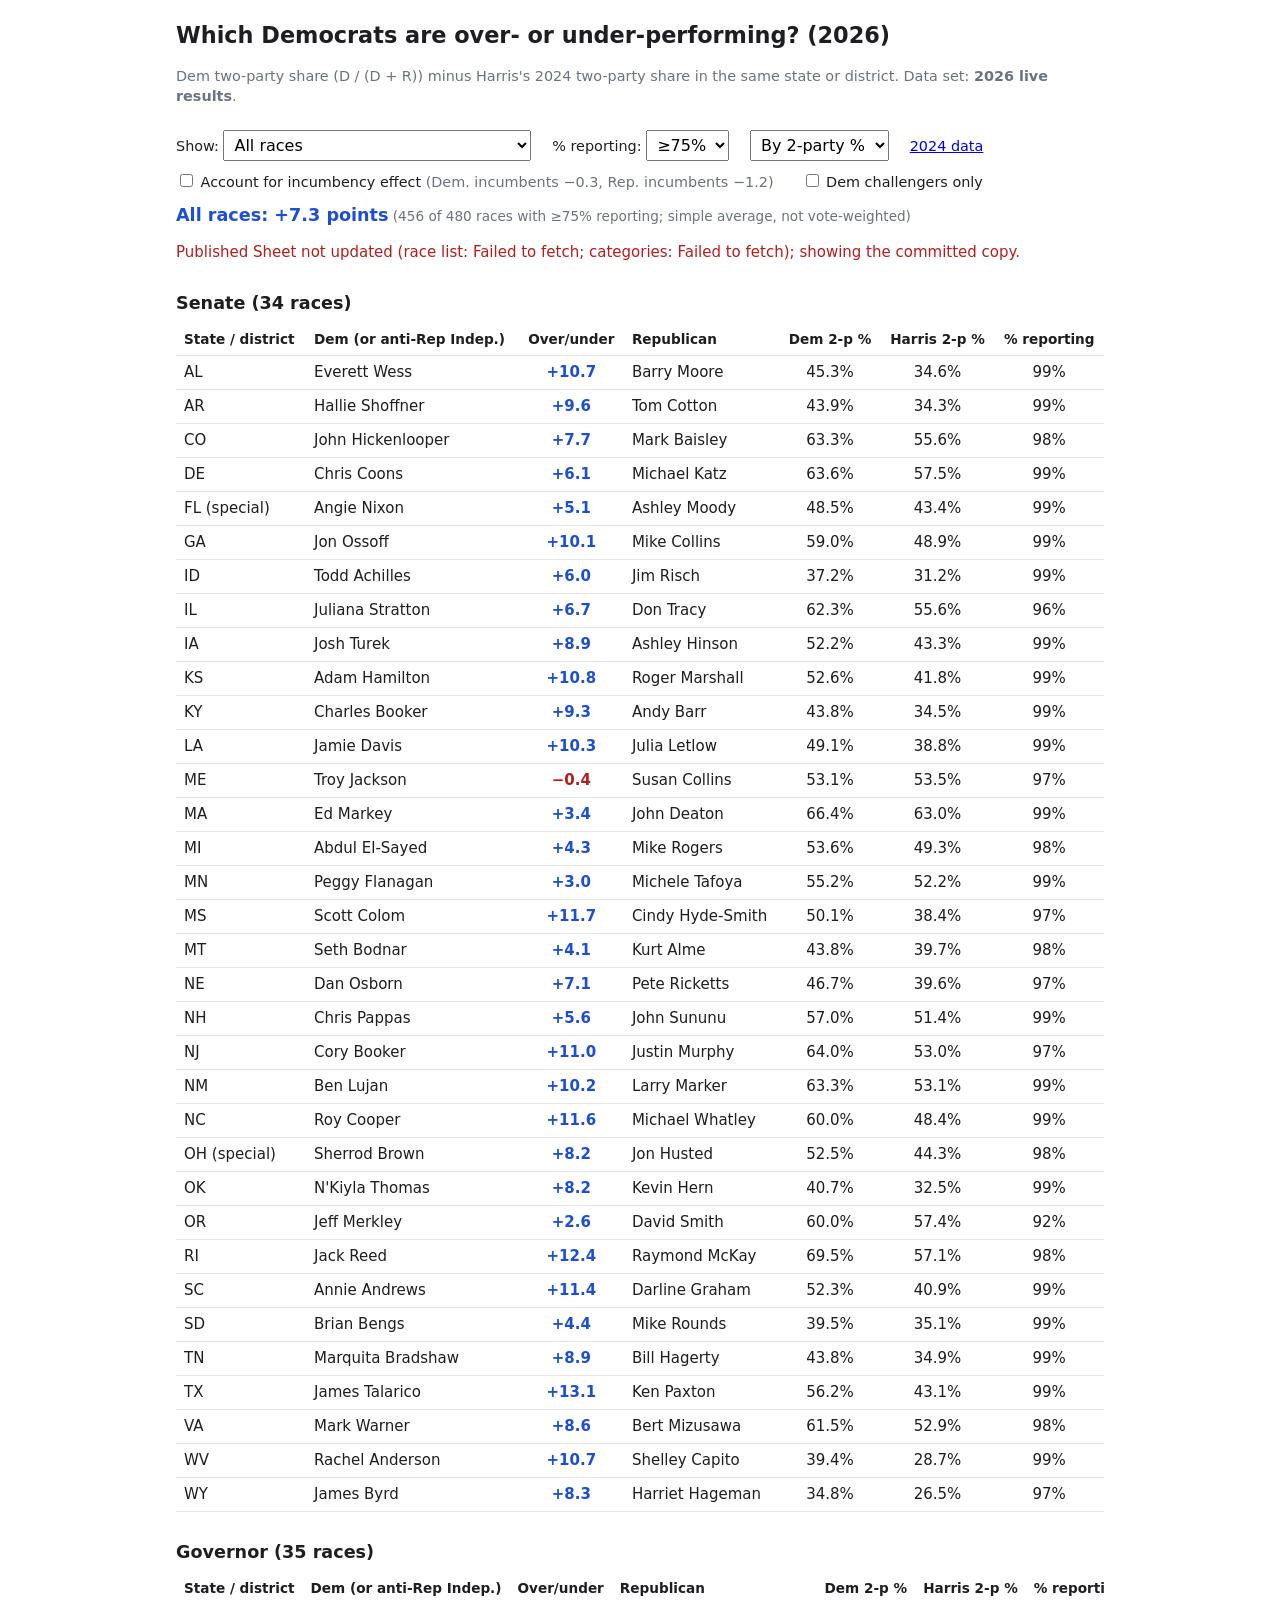
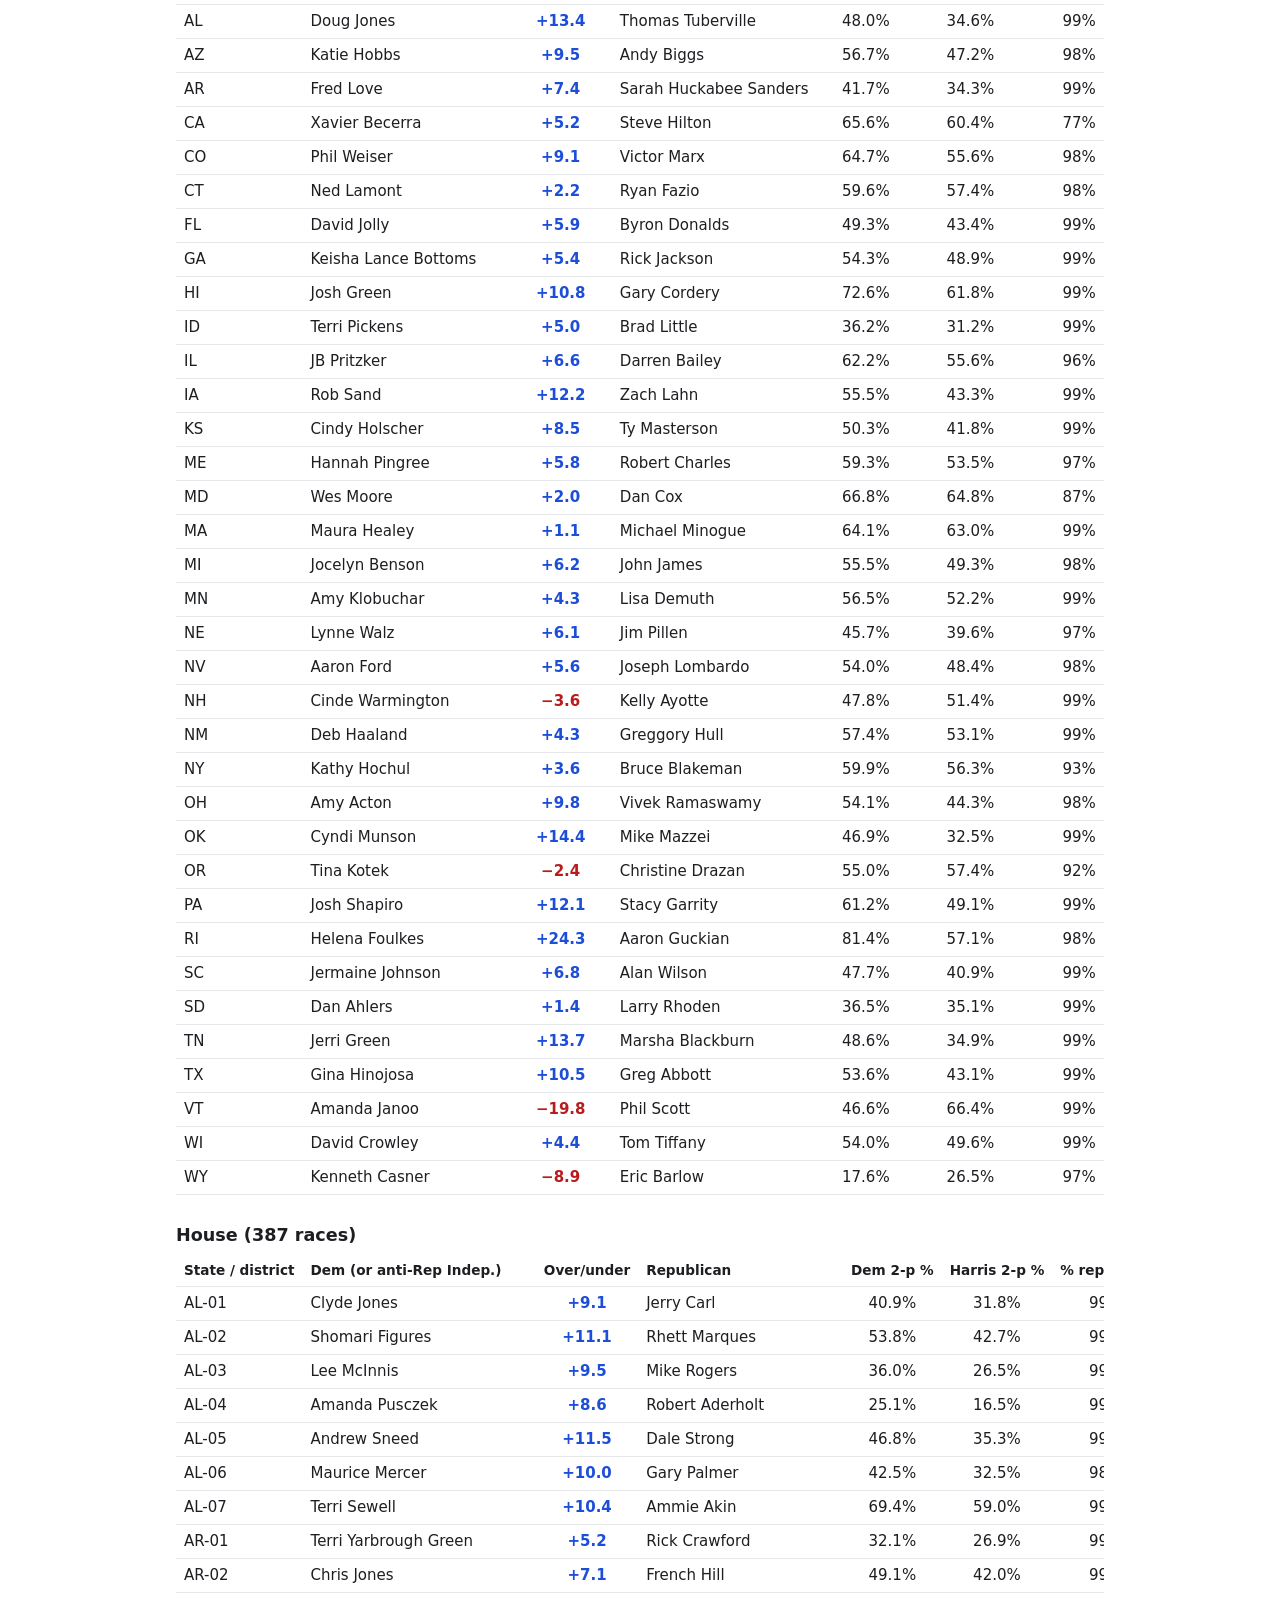
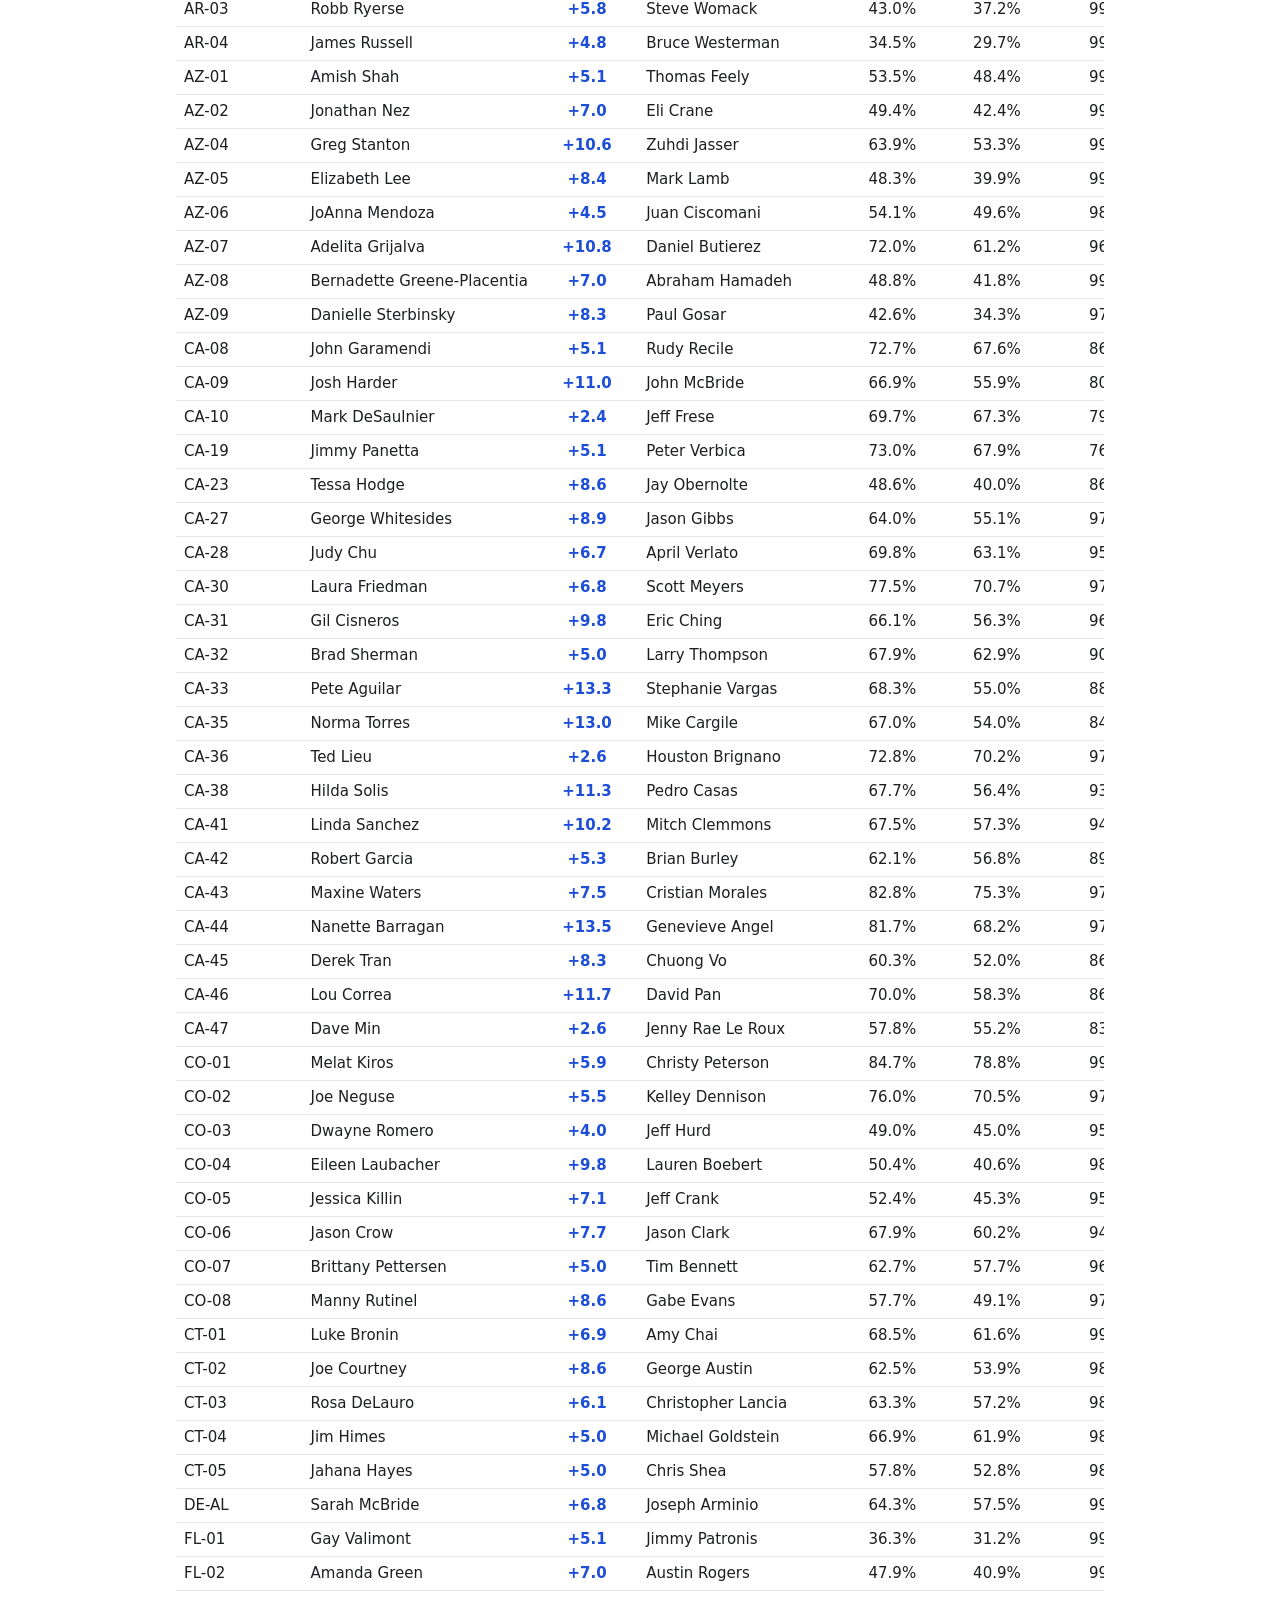
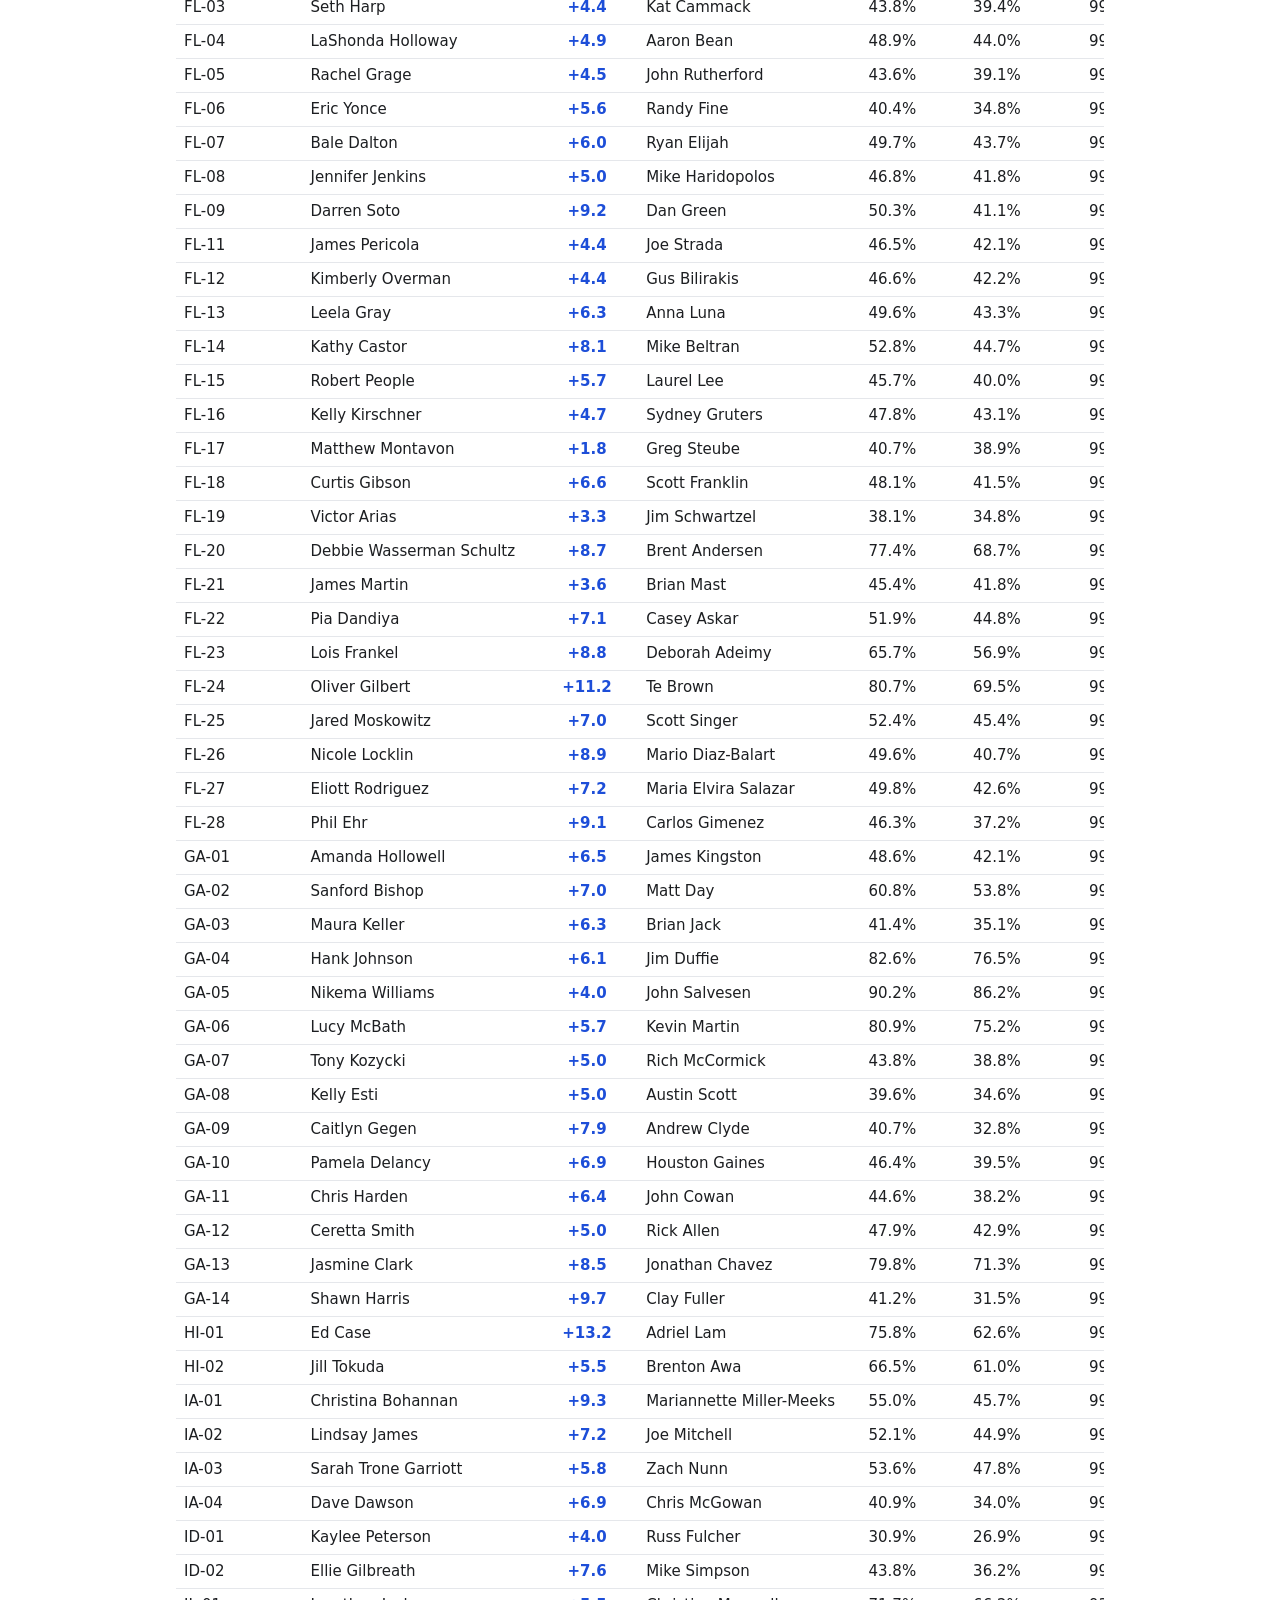
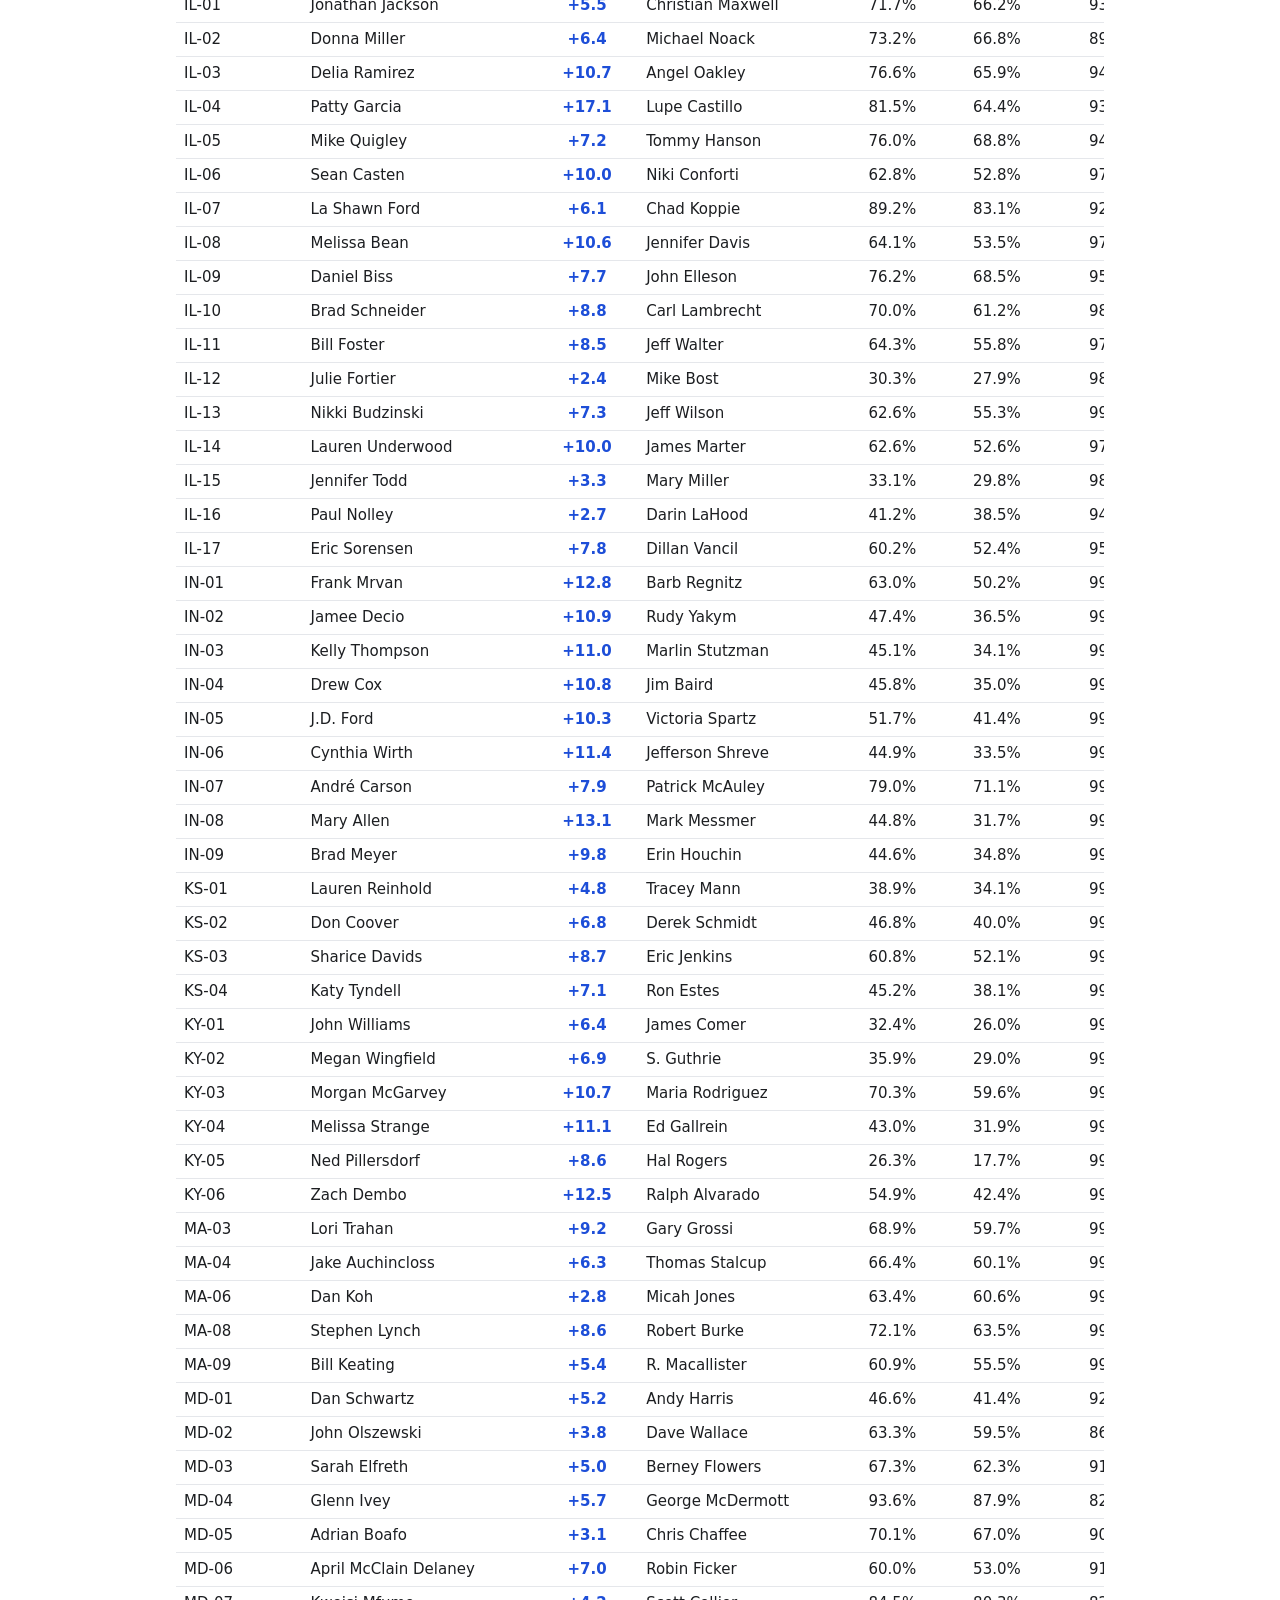
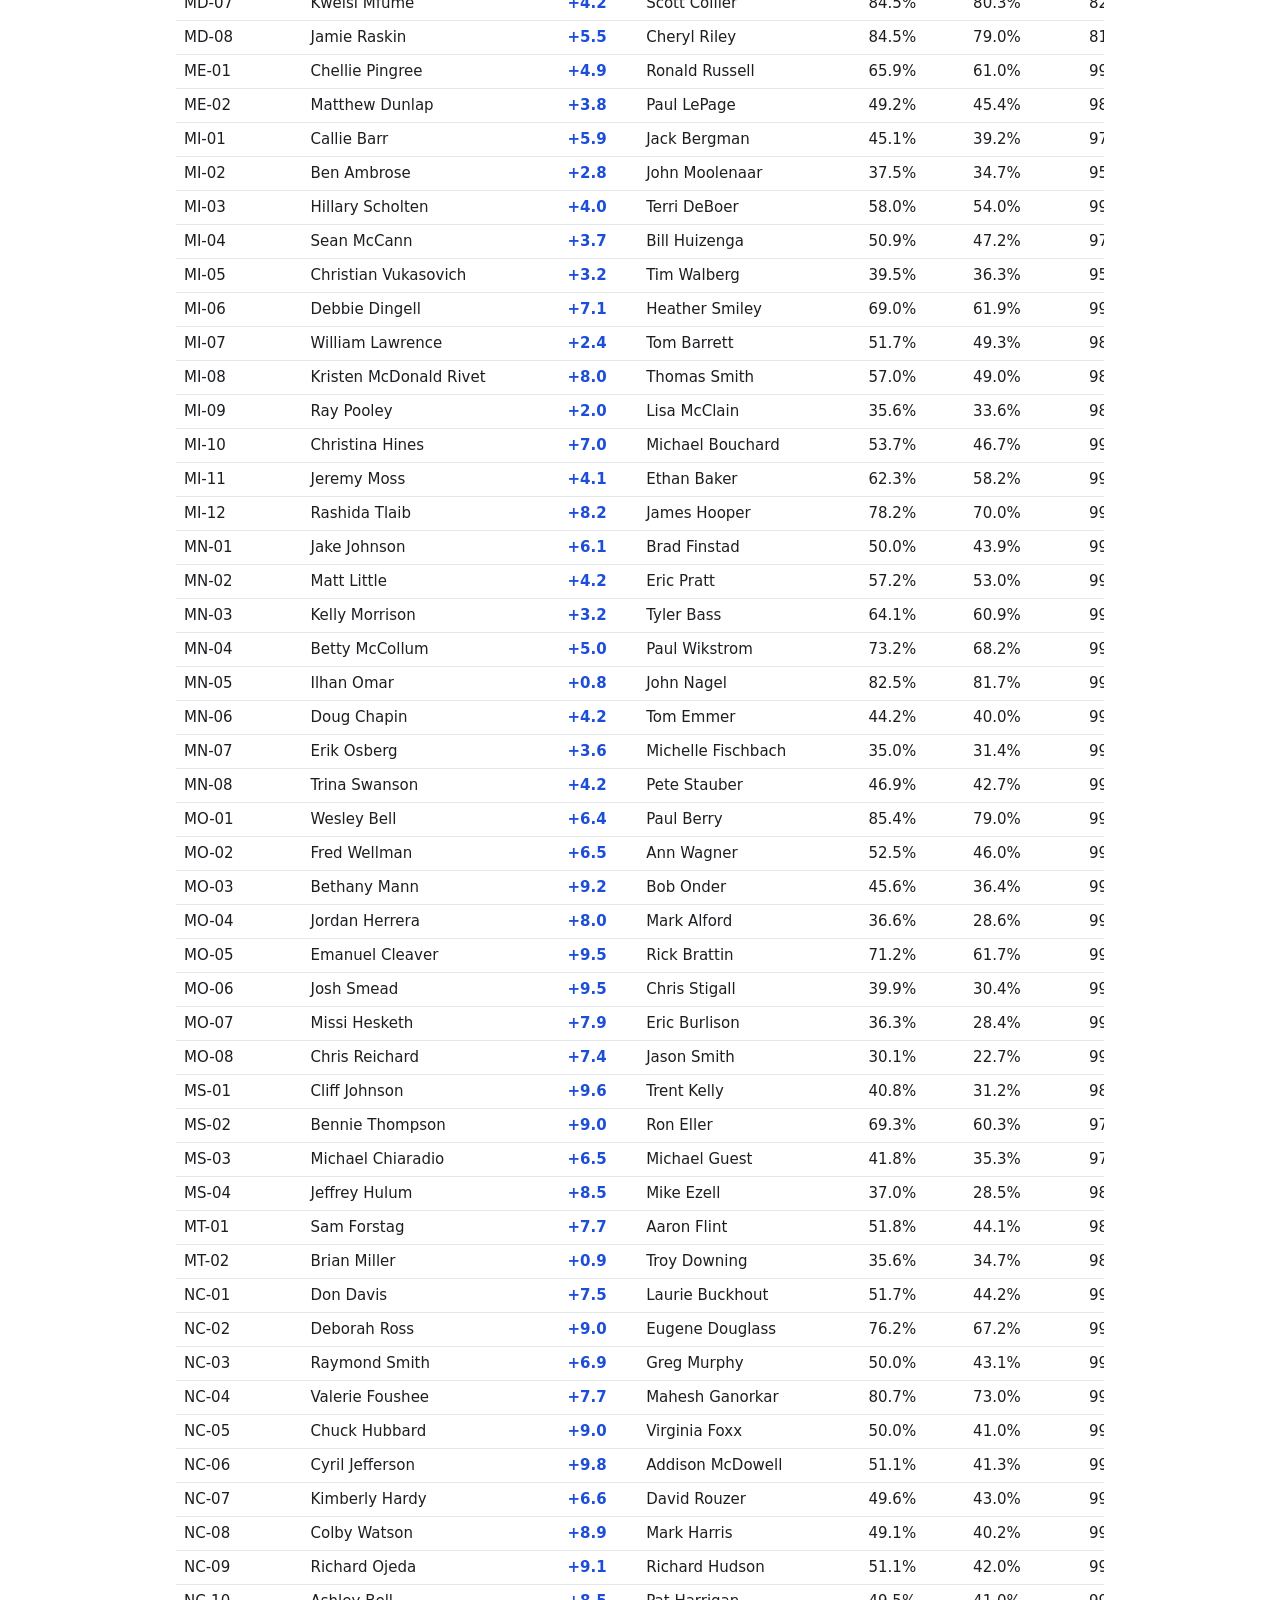
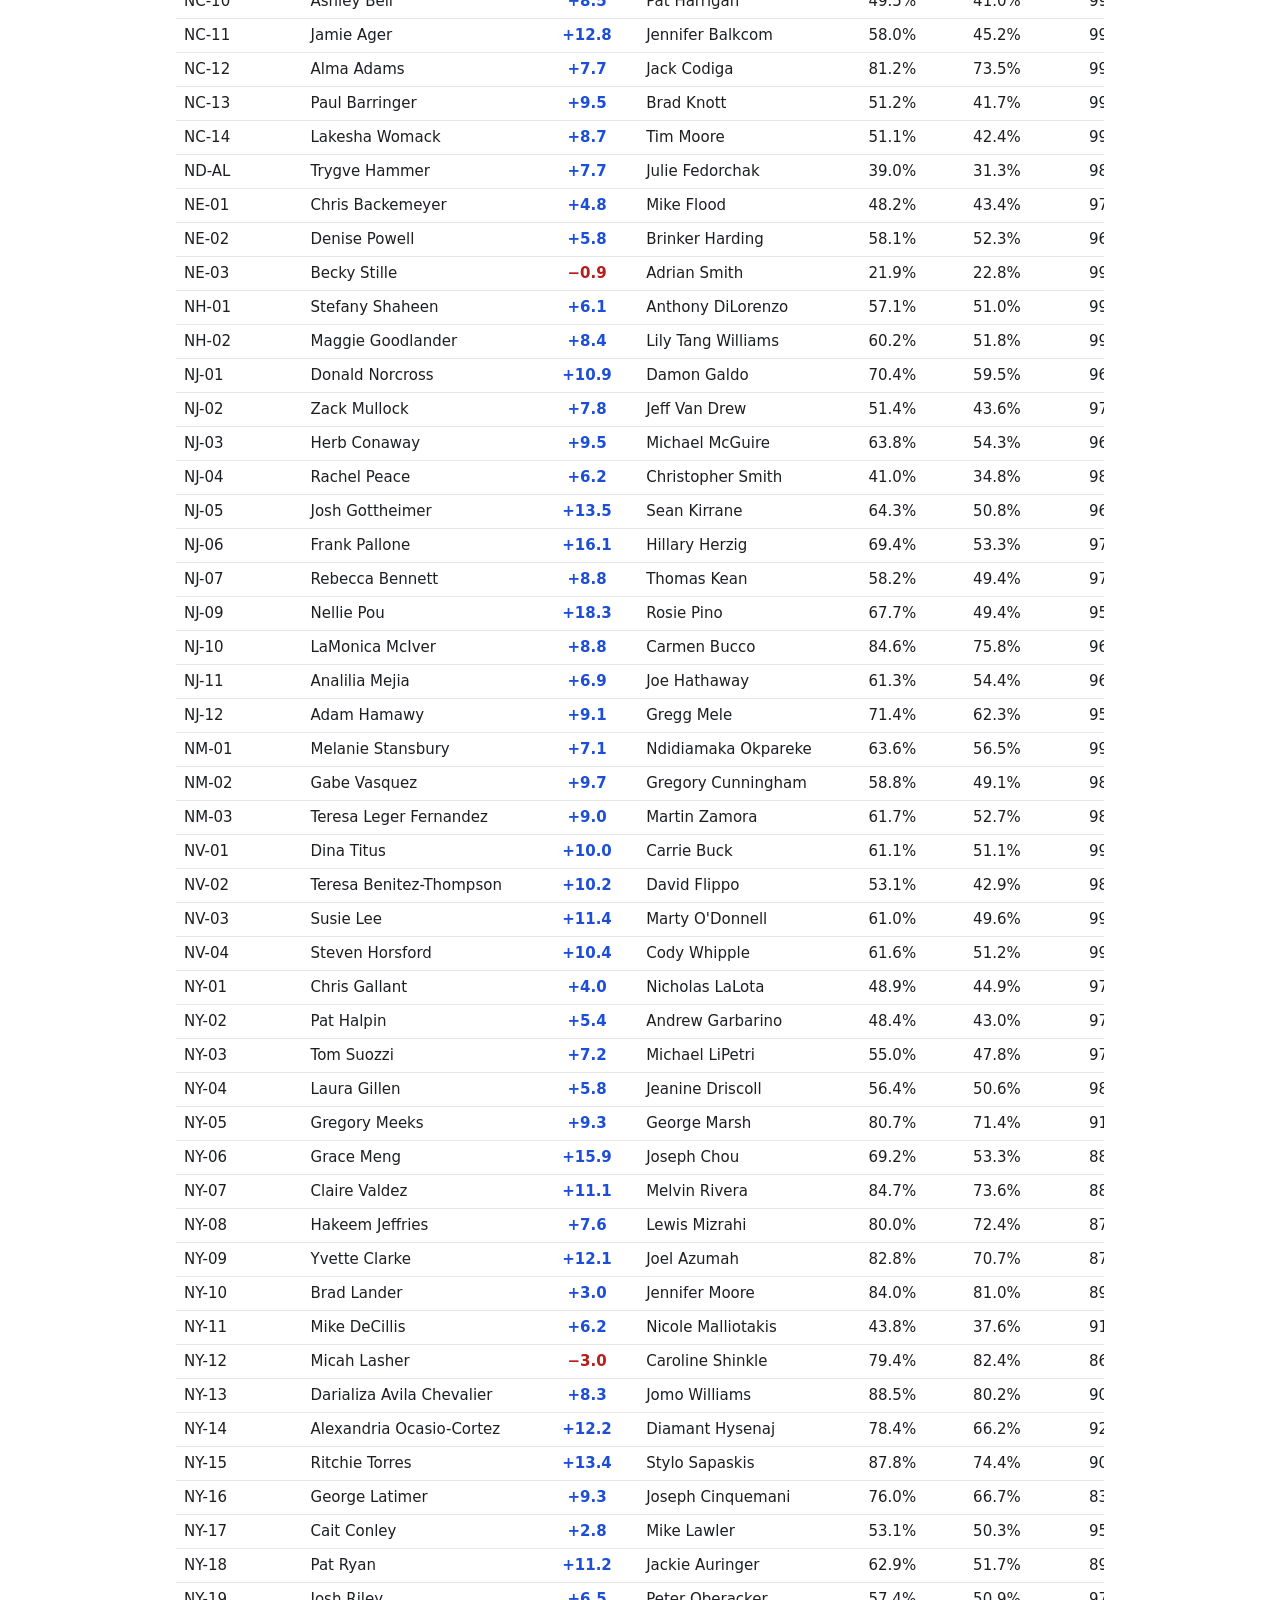
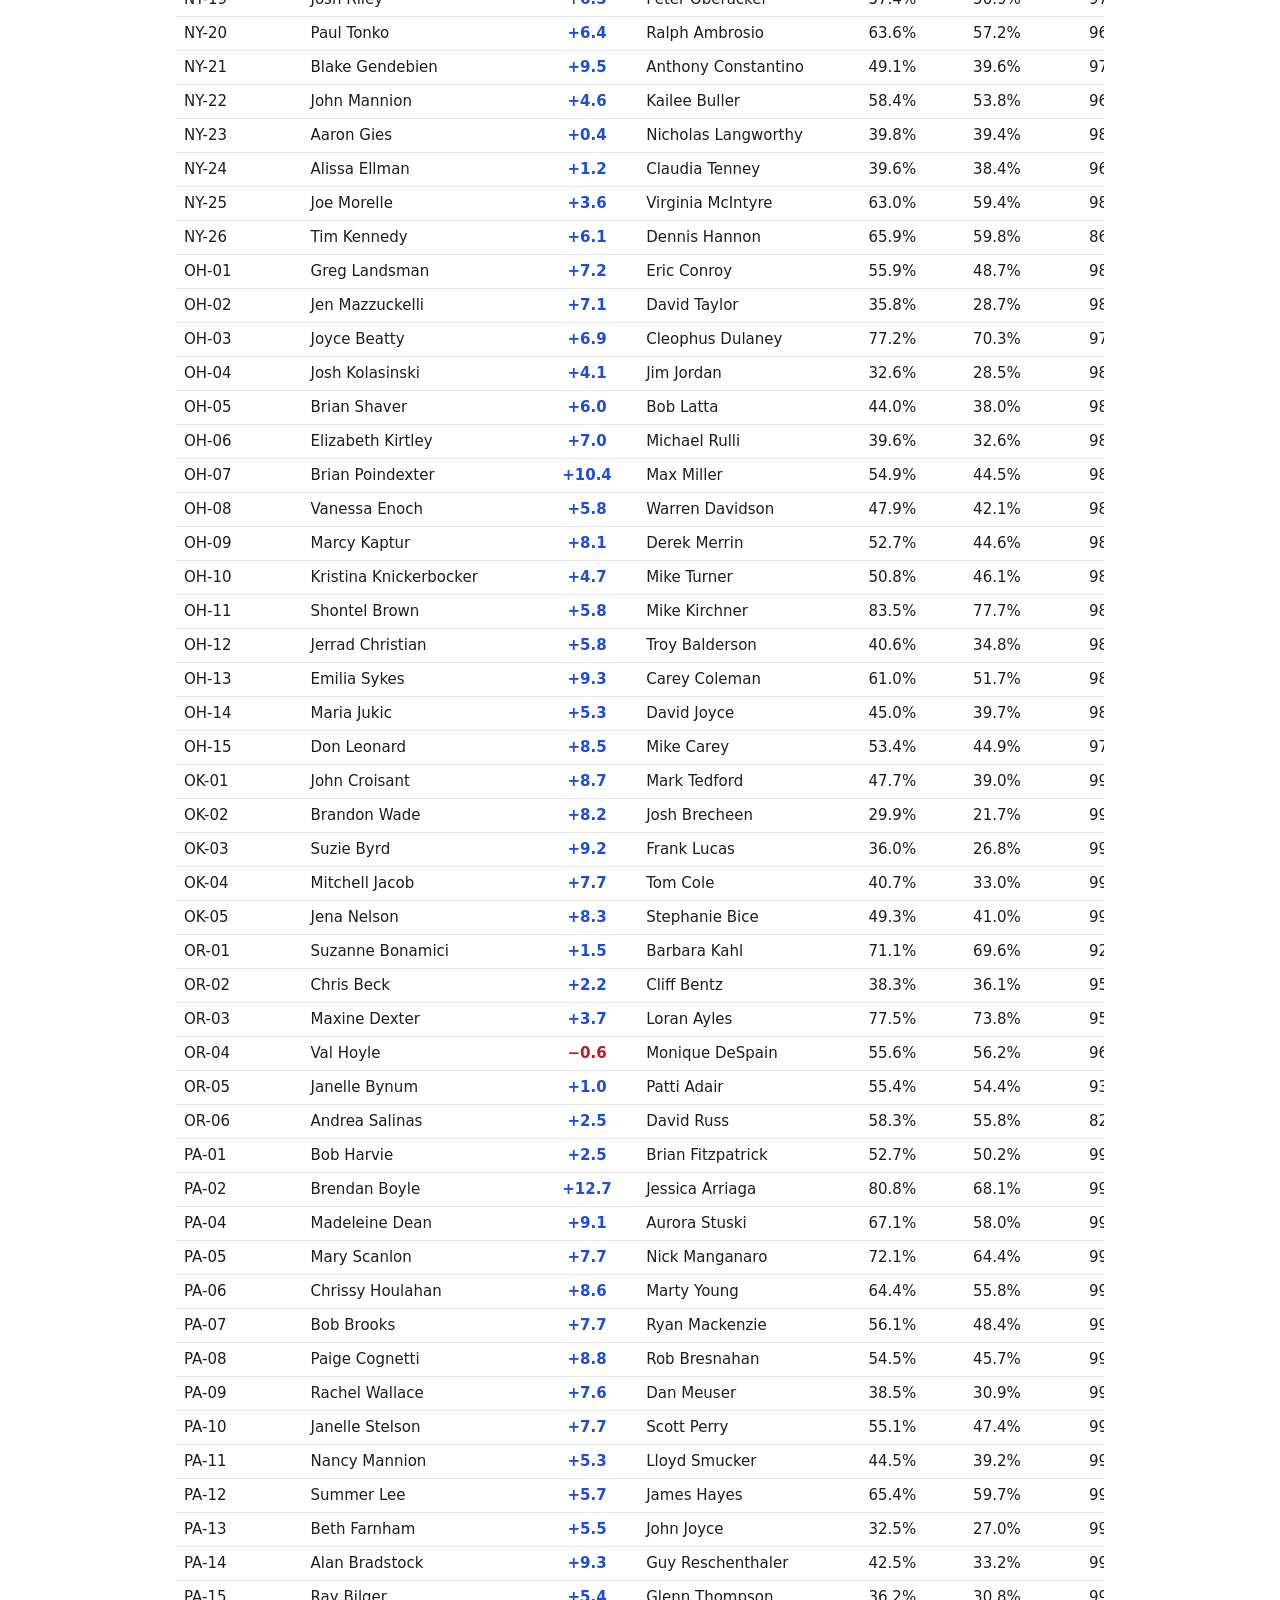
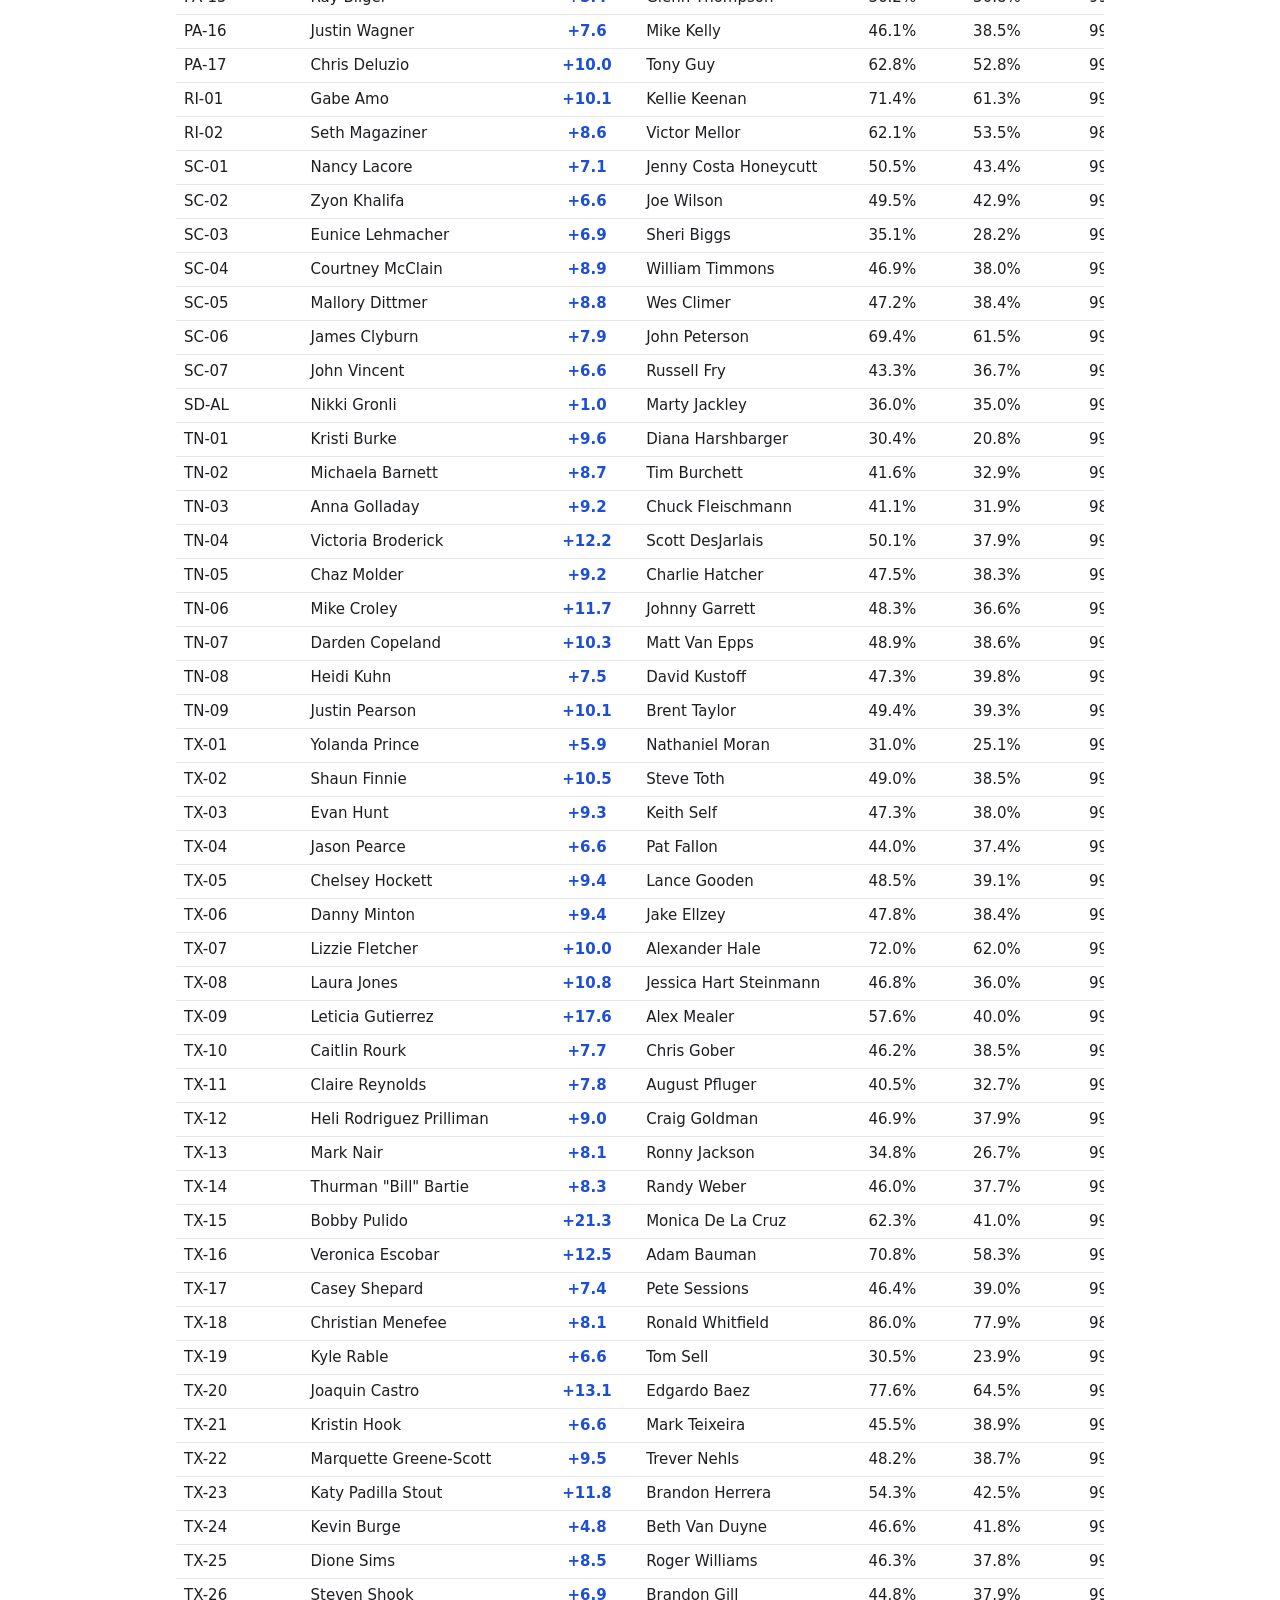
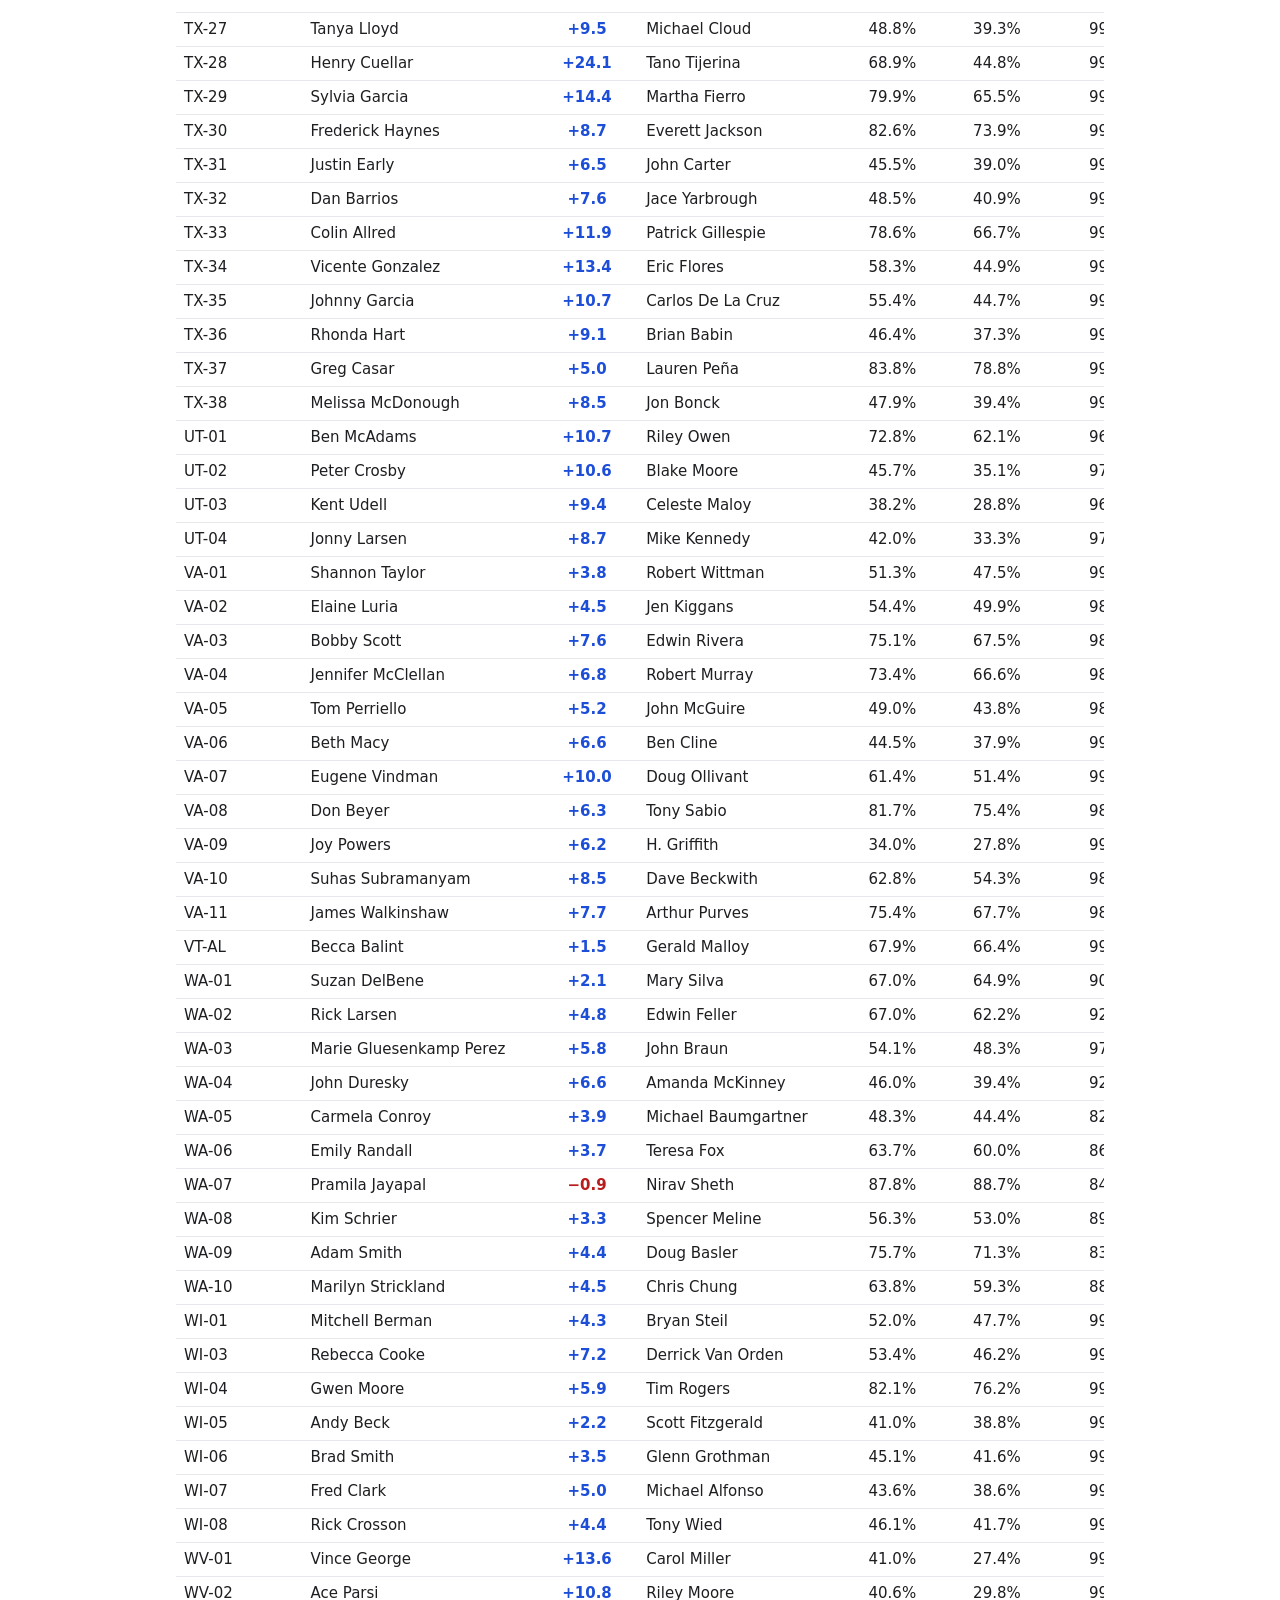
==== commit 2dfa6119: "feat: "By 2-party % / By margin" drop-down A drop-down between "% reporting" and the other-year link" ====
--- a/index.html
+++ b/index.html
@@ -15,6 +15,10 @@
     Data set: <strong id="dataset">2026 live results</strong>.</p>
   <label id="filter-box" hidden>Show: <select id="filter"></select></label>
   <label id="reporting-box">% reporting: <select id="reporting"></select></label>
+  <label id="metric-box"><select id="metric" aria-label="Measure">
+    <option value="2p">By 2-party %</option>
+    <option value="margin">By margin</option>
+  </select></label>
   <a id="year-link" href="2024.html" target="_blank" rel="noopener">2024 data</a>
   <div id="checks">
     <p id="incumbency-box"><label><input type="checkbox" id="incumbency" disabled> Account for incumbency effect</label>
--- a/style.css
+++ b/style.css
@@ -24,7 +24,7 @@
   th, td { padding: 6px 4px; white-space: normal; font-size: 0.85rem; }
   th { font-size: 0.75rem; }
 }
-#filter-box, #reporting-box { display: inline-block; margin: 10px 16px 0 0; font-size: 0.9rem; }
+#filter-box, #reporting-box, #metric-box { display: inline-block; margin: 10px 16px 0 0; font-size: 0.9rem; }
 #filter-box[hidden] { display: none; }
 #year-link { display: inline-block; margin-top: 10px; font-size: 0.9rem; }
 /* 16px: iOS Safari zooms the page when a smaller select is focused. */
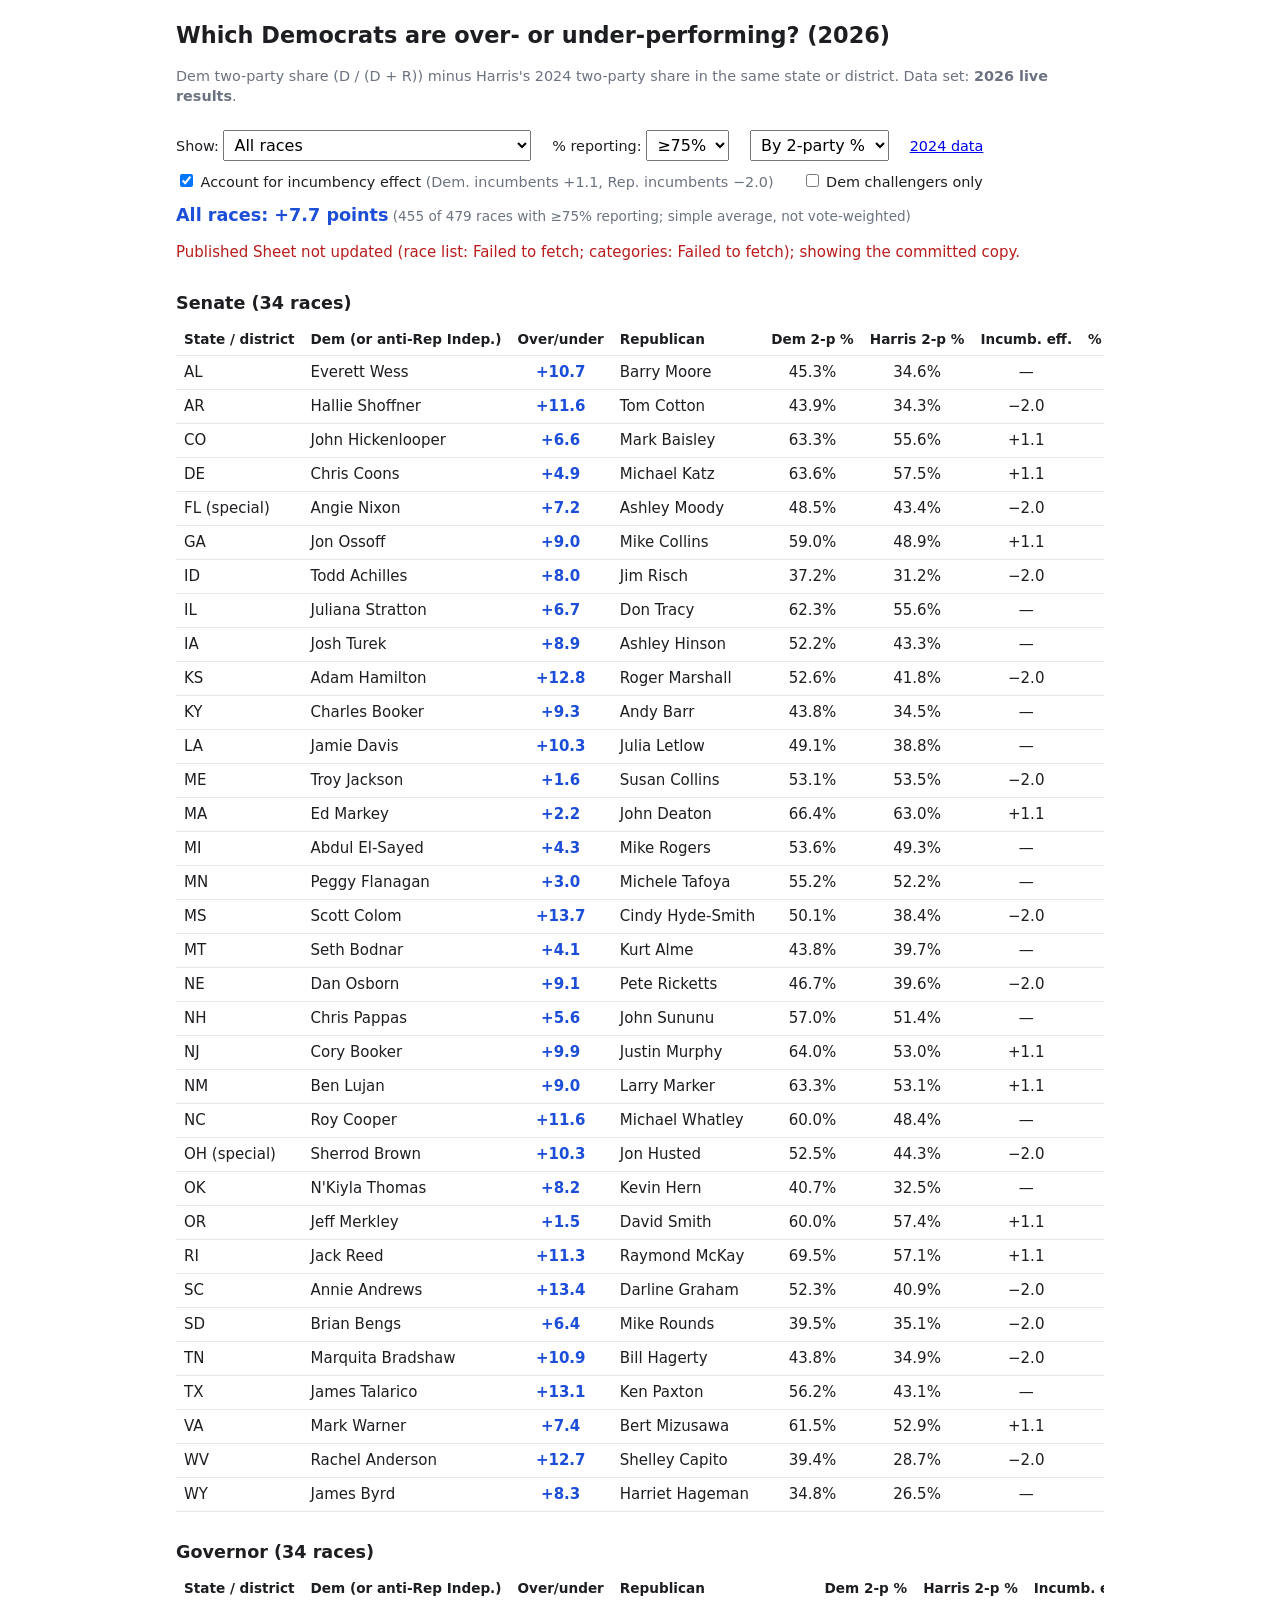
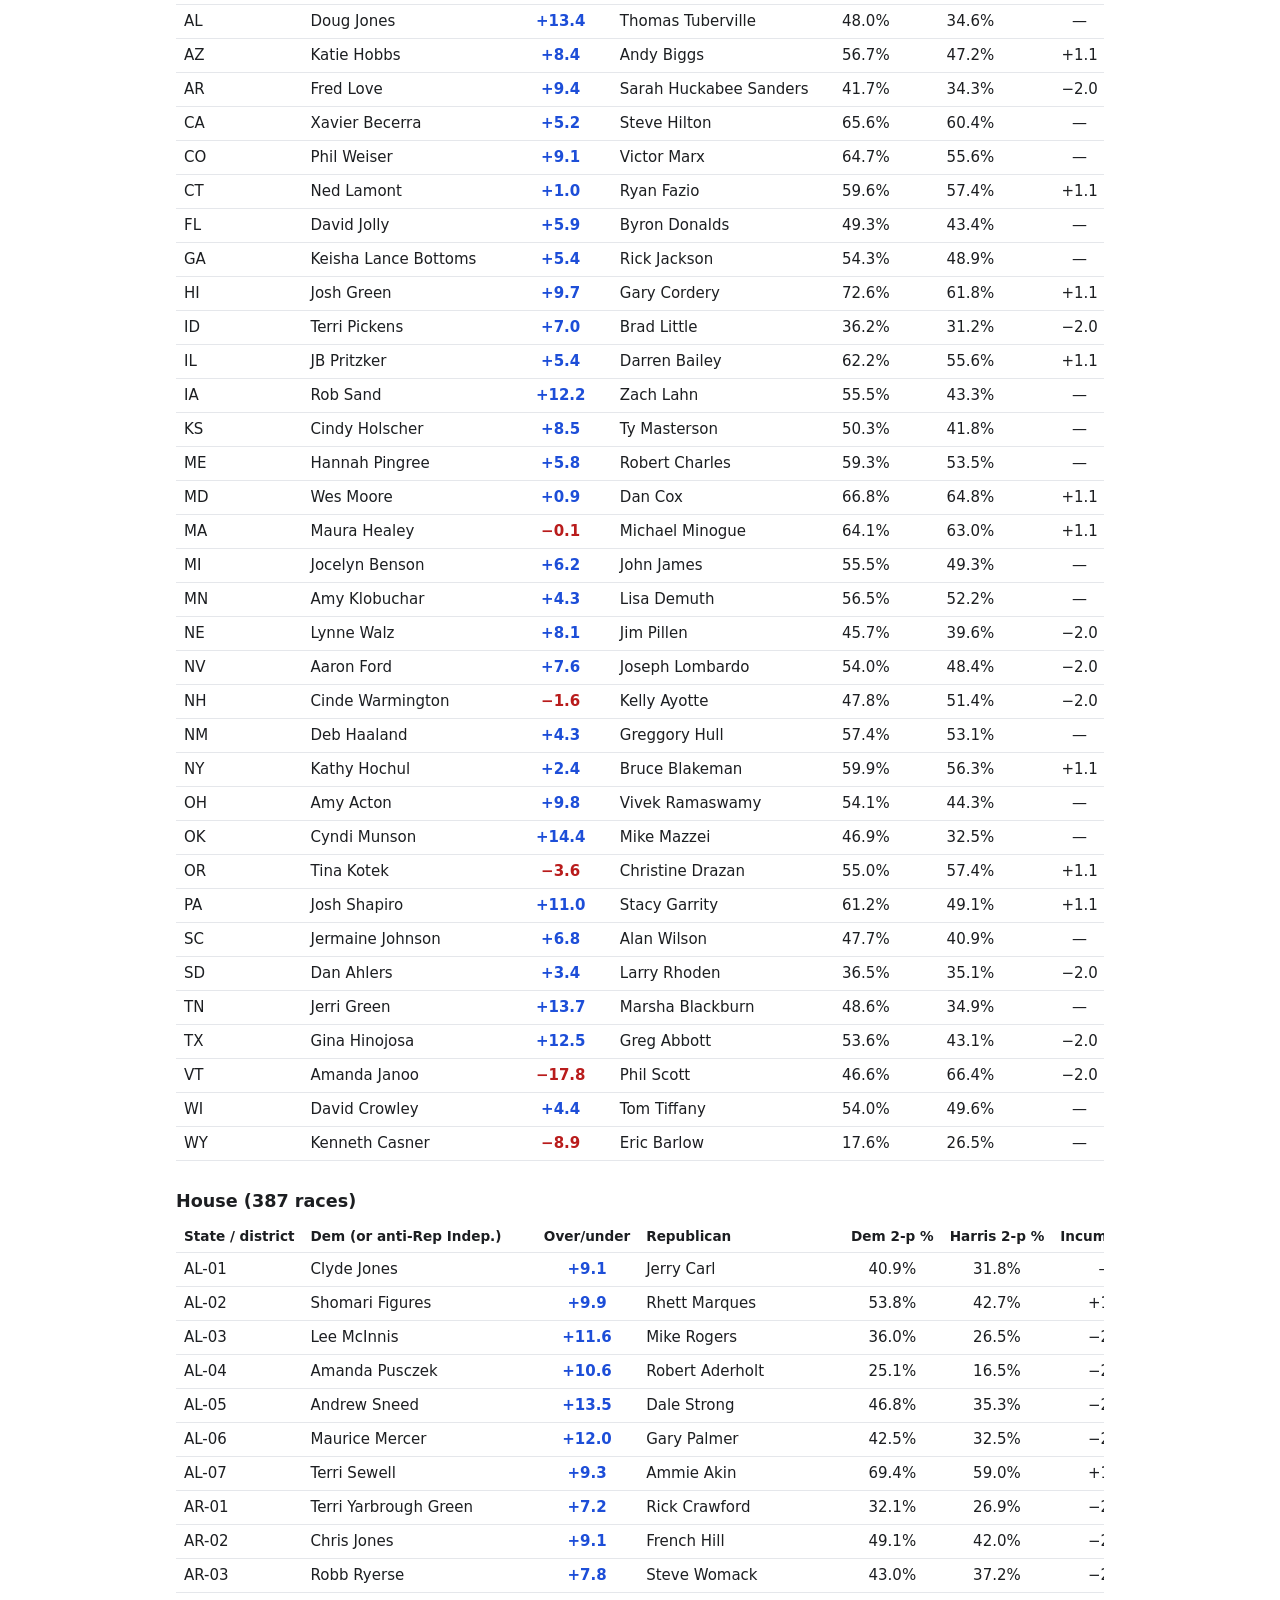
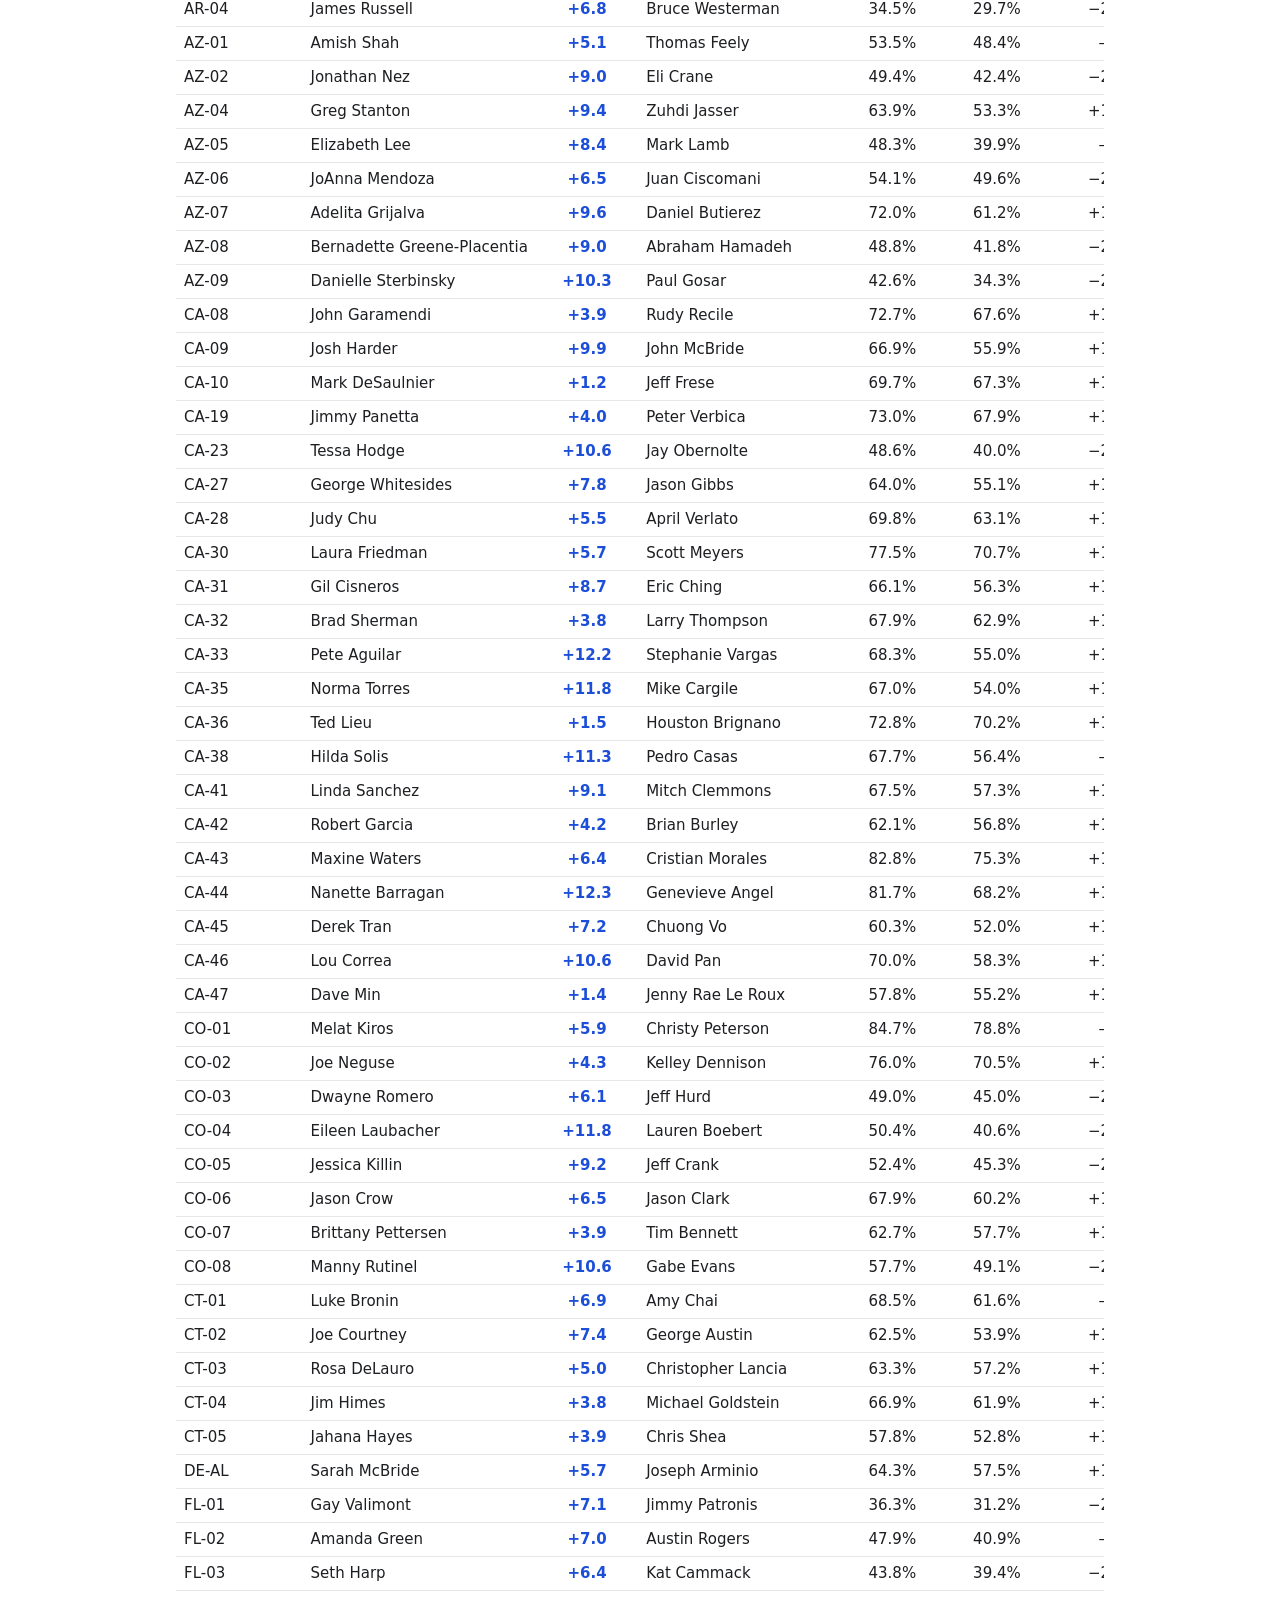
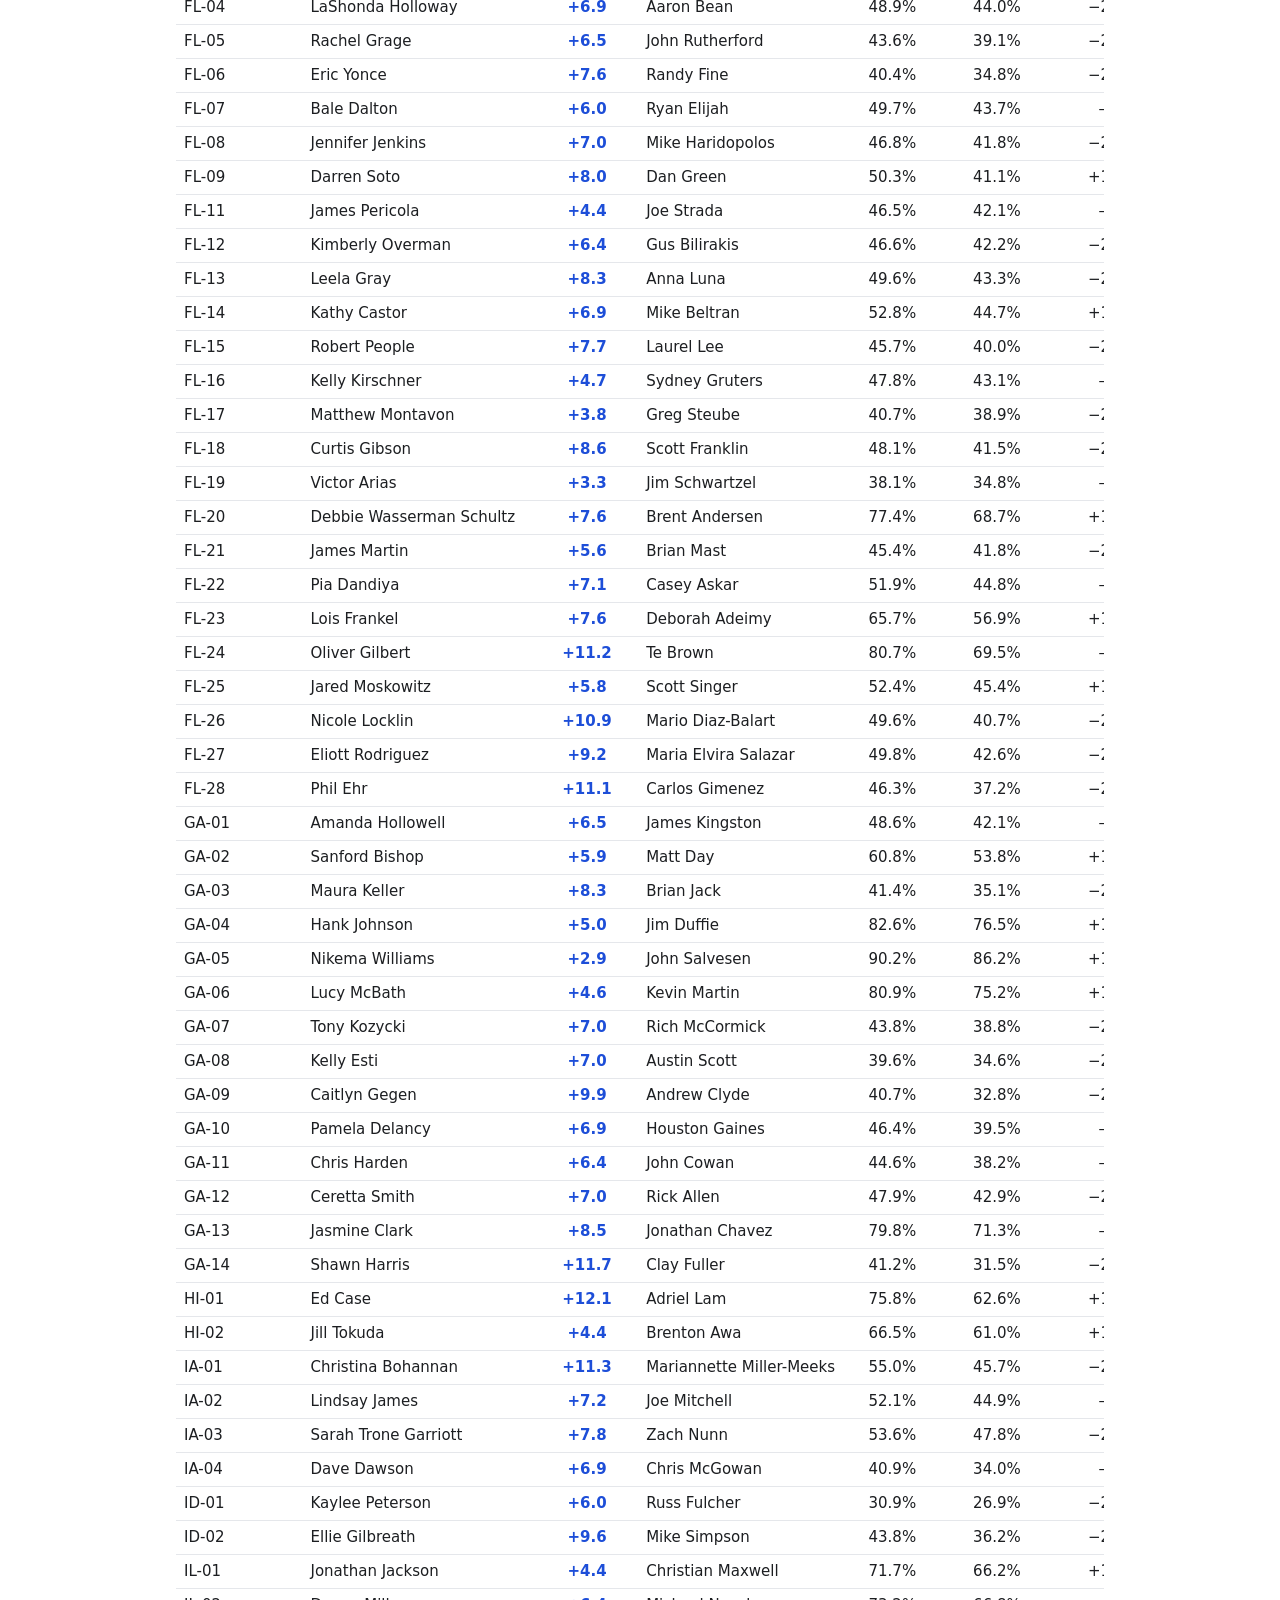
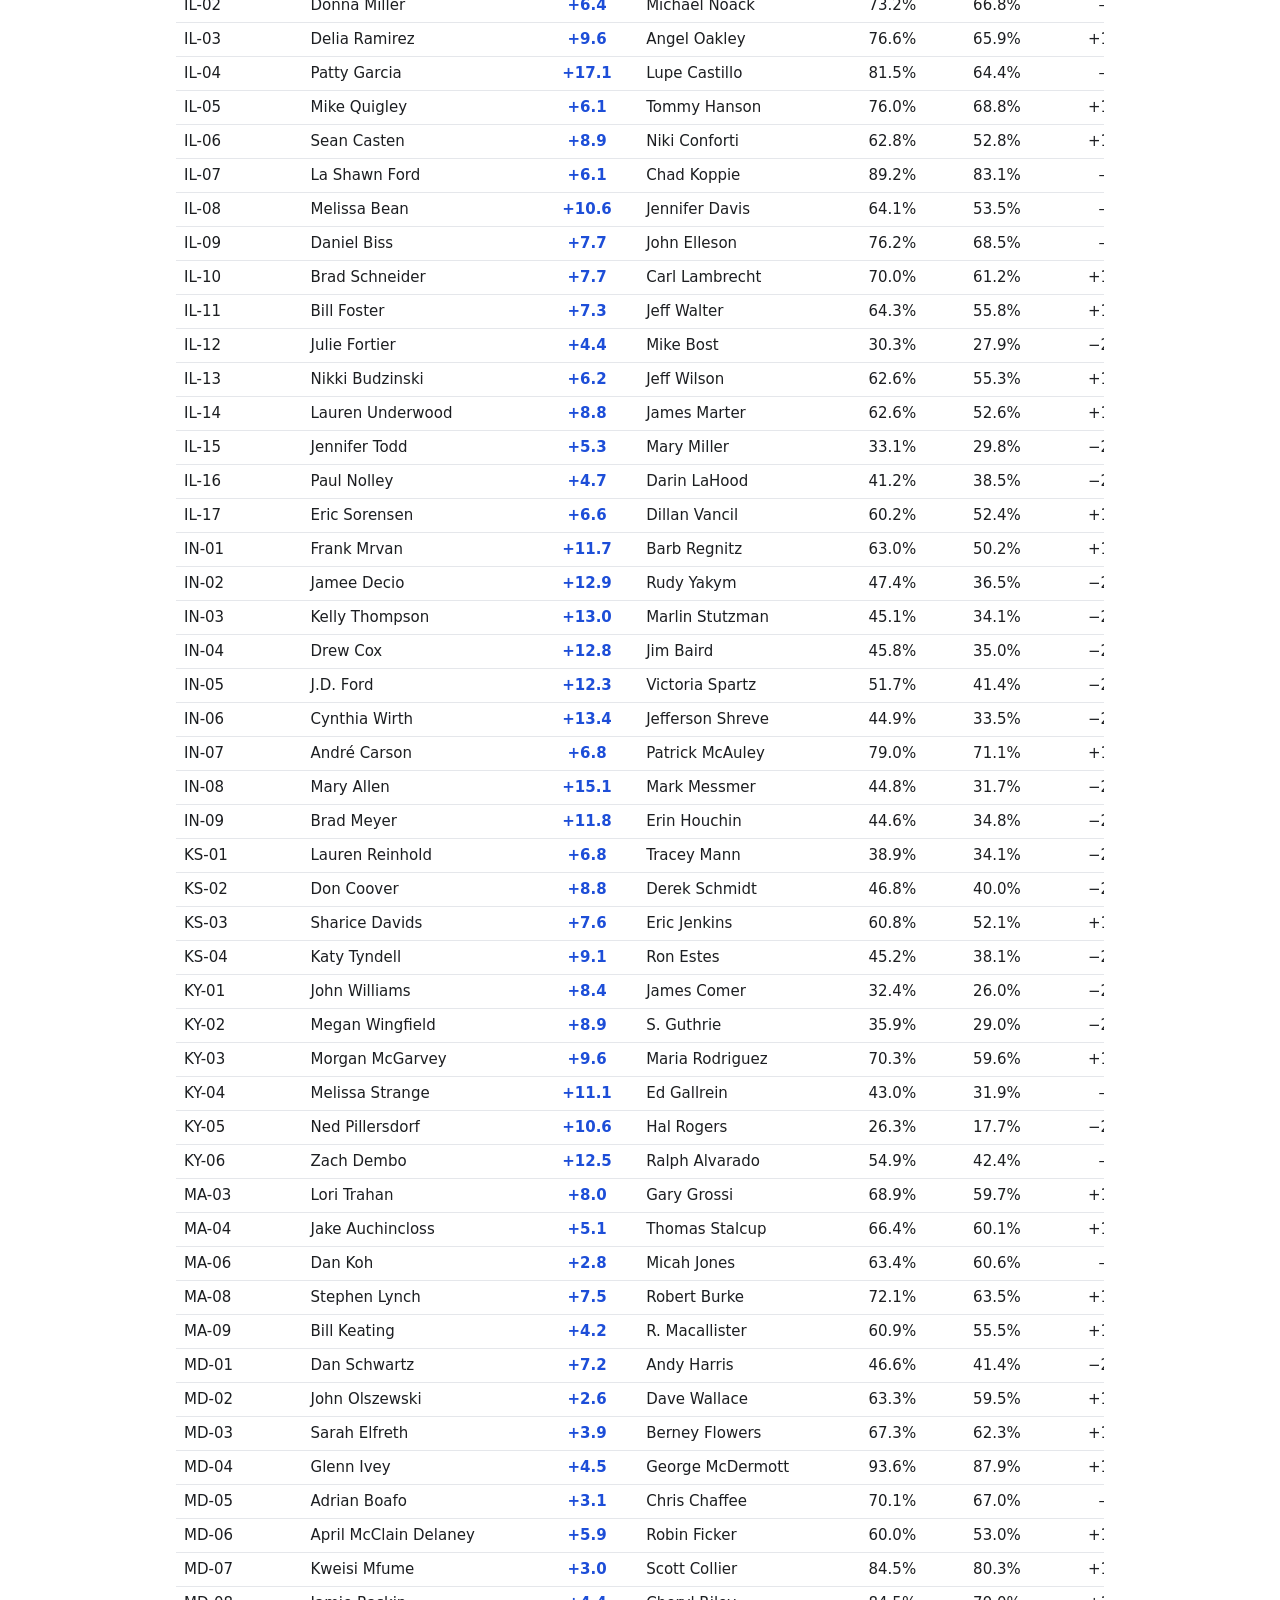
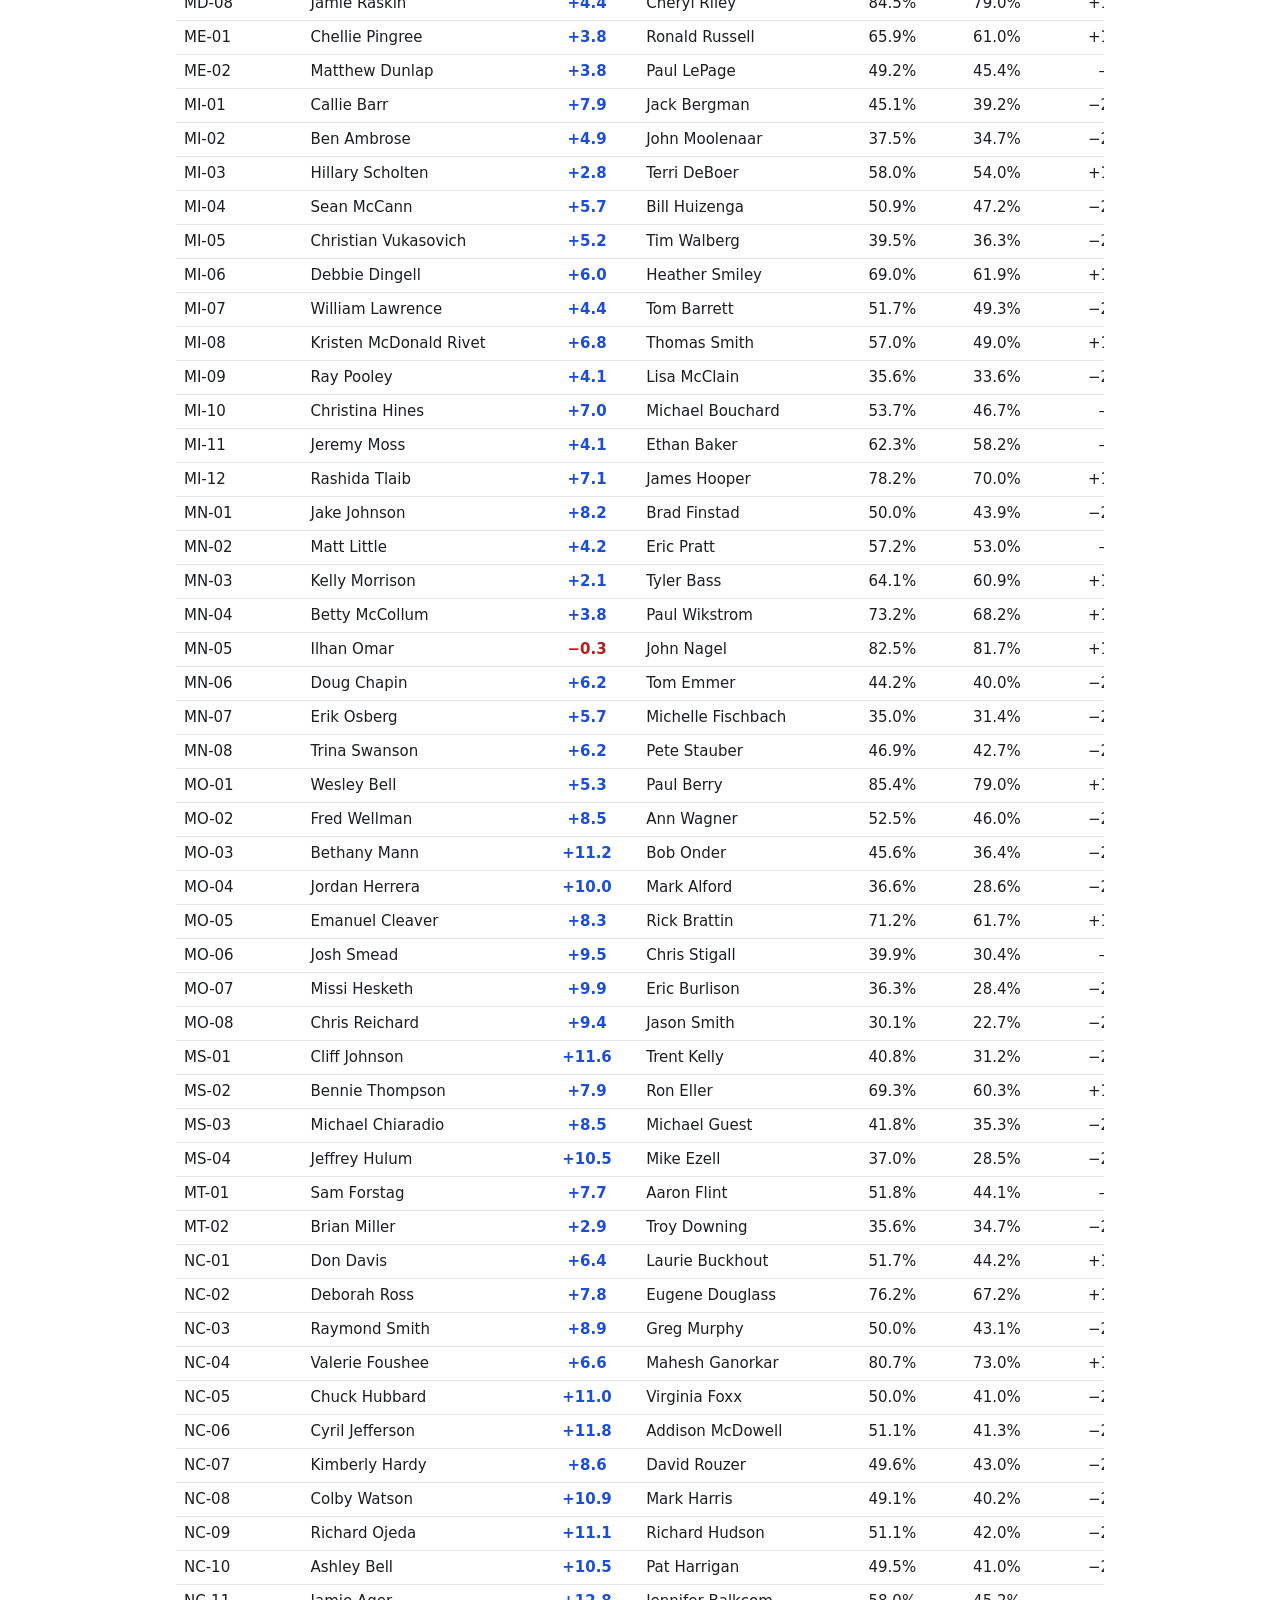
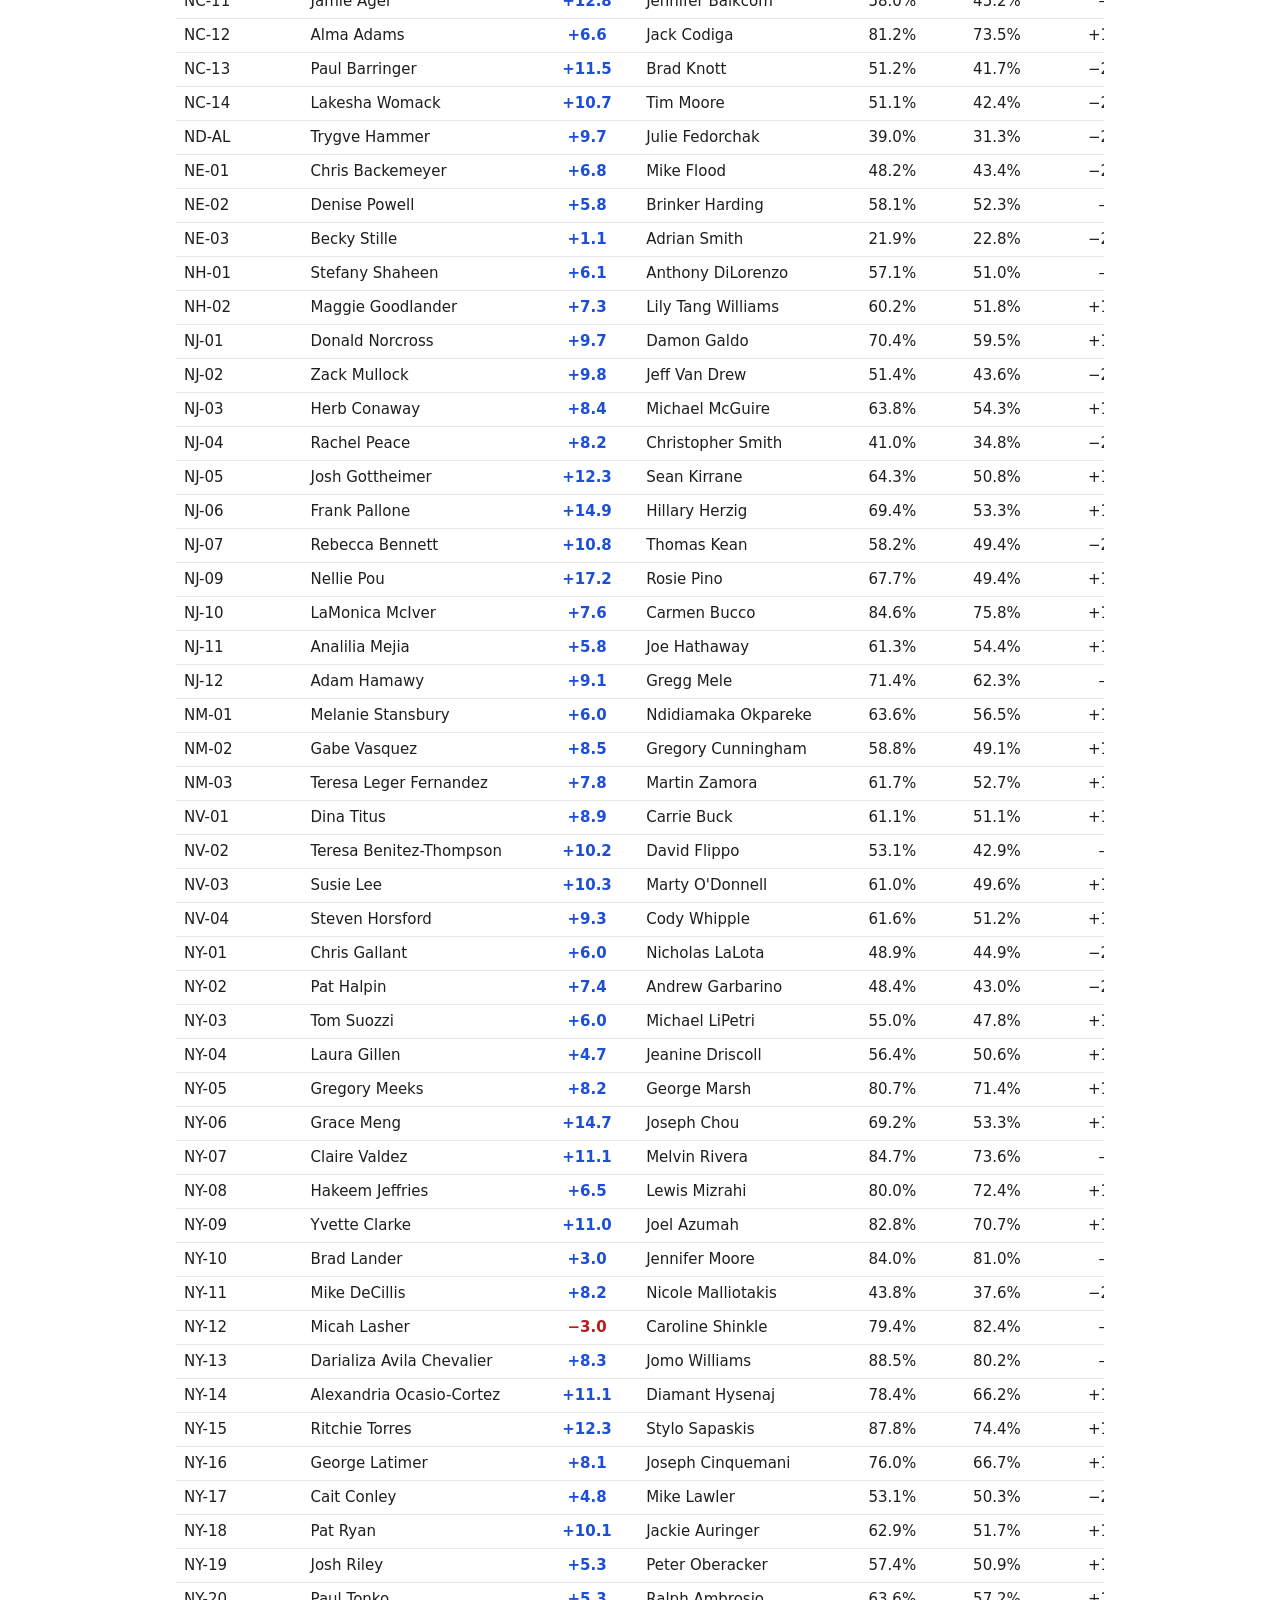
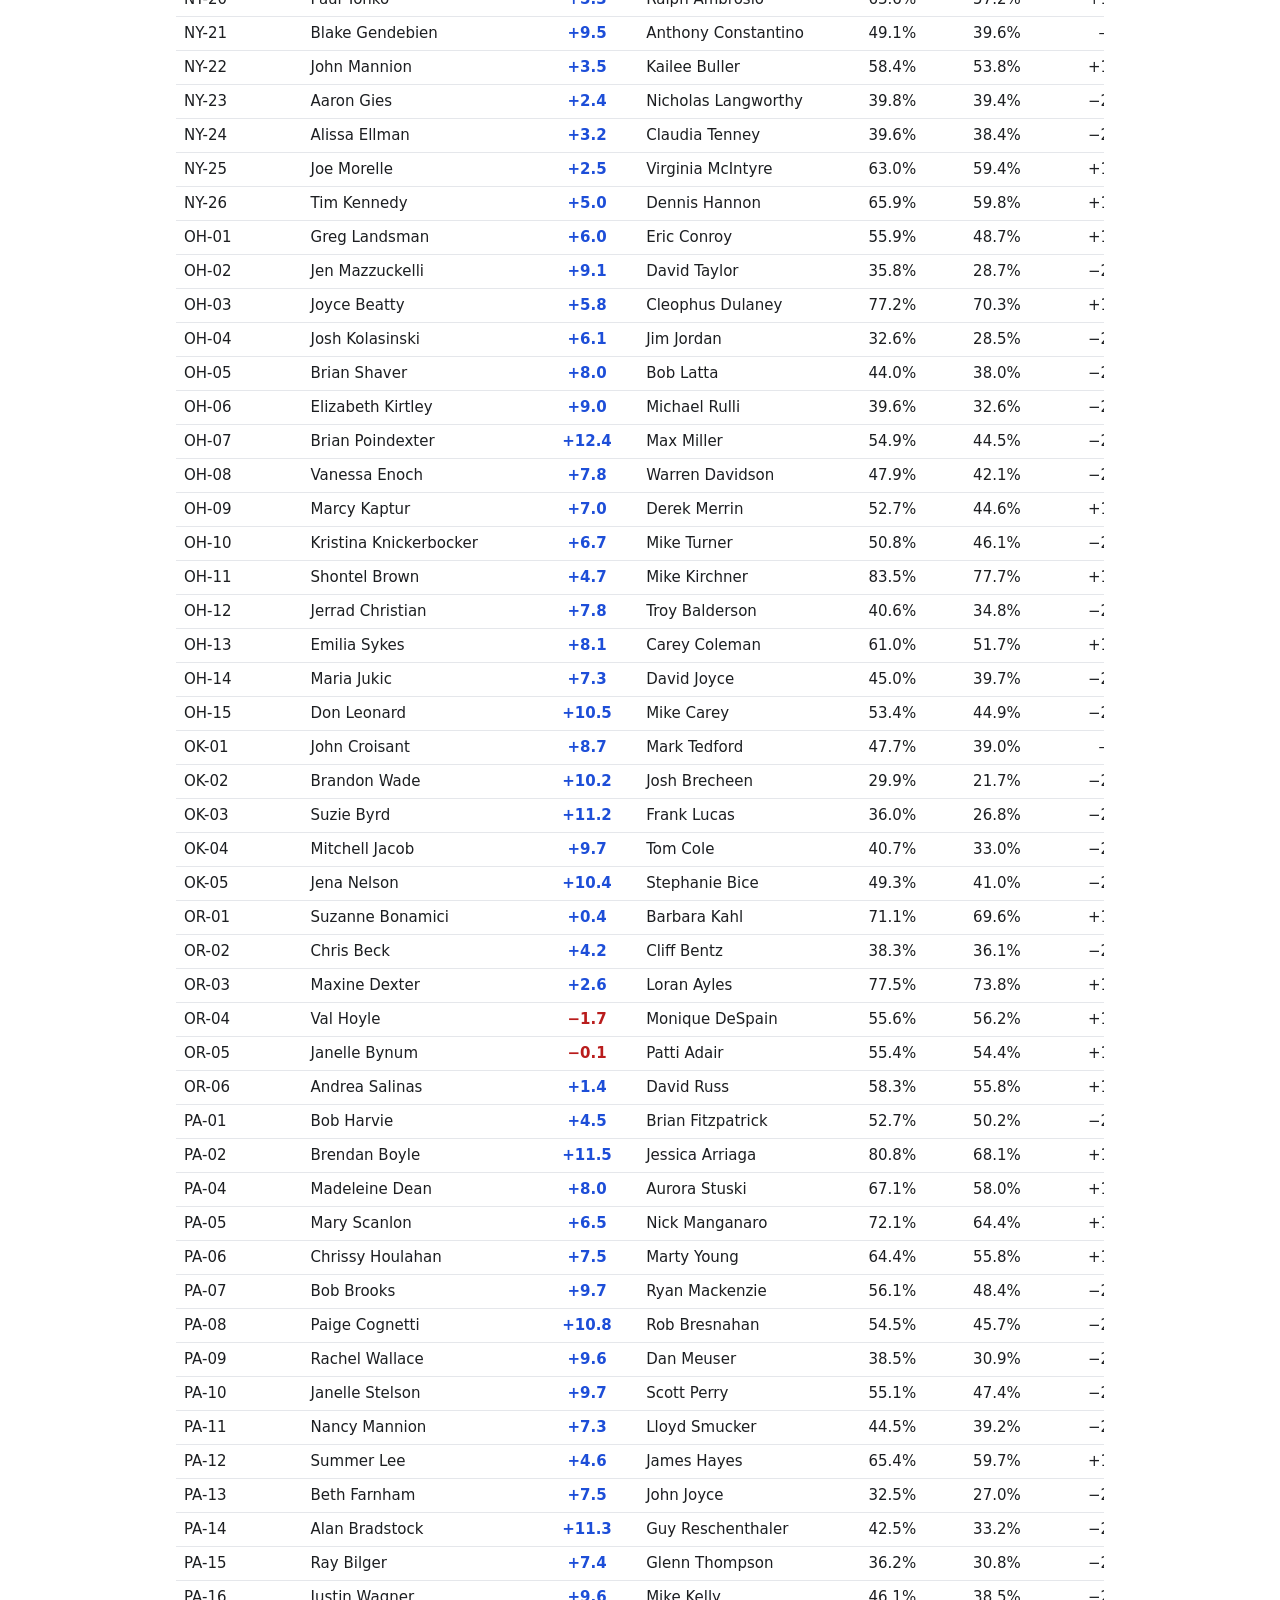
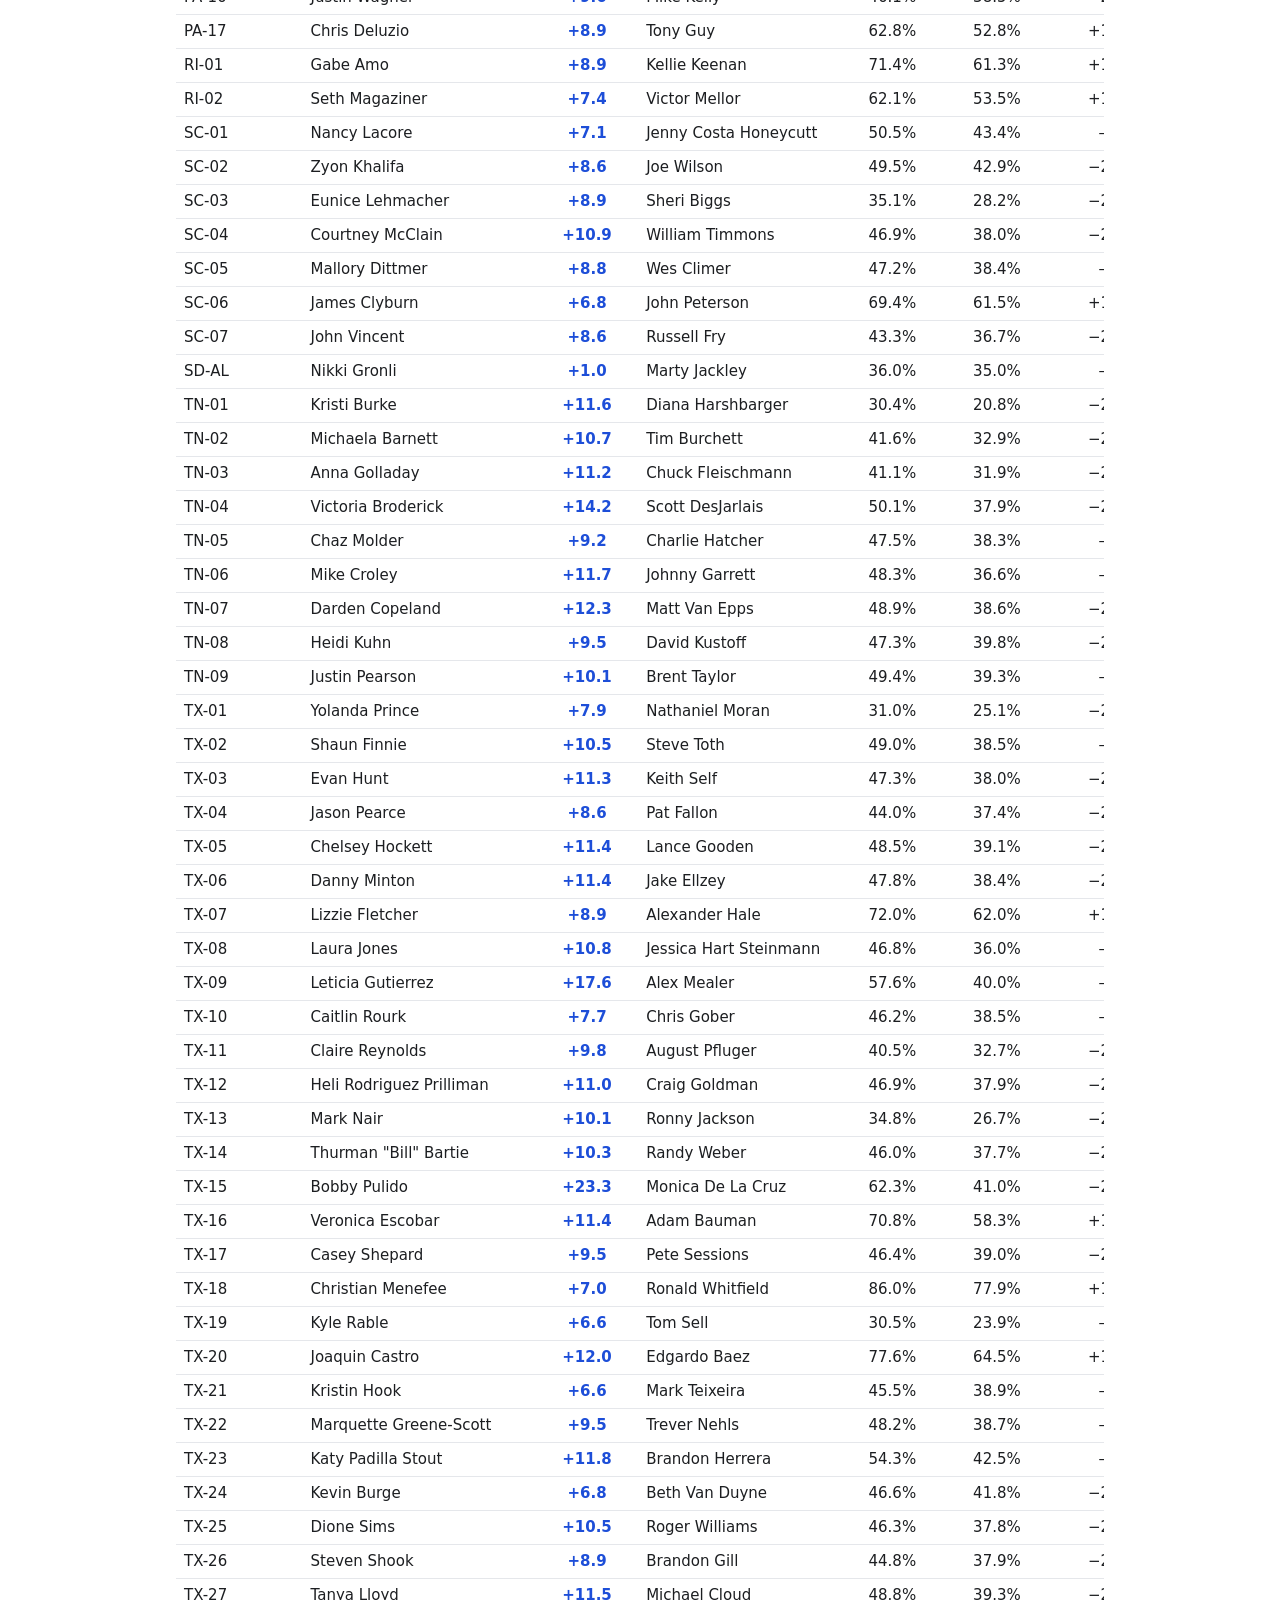
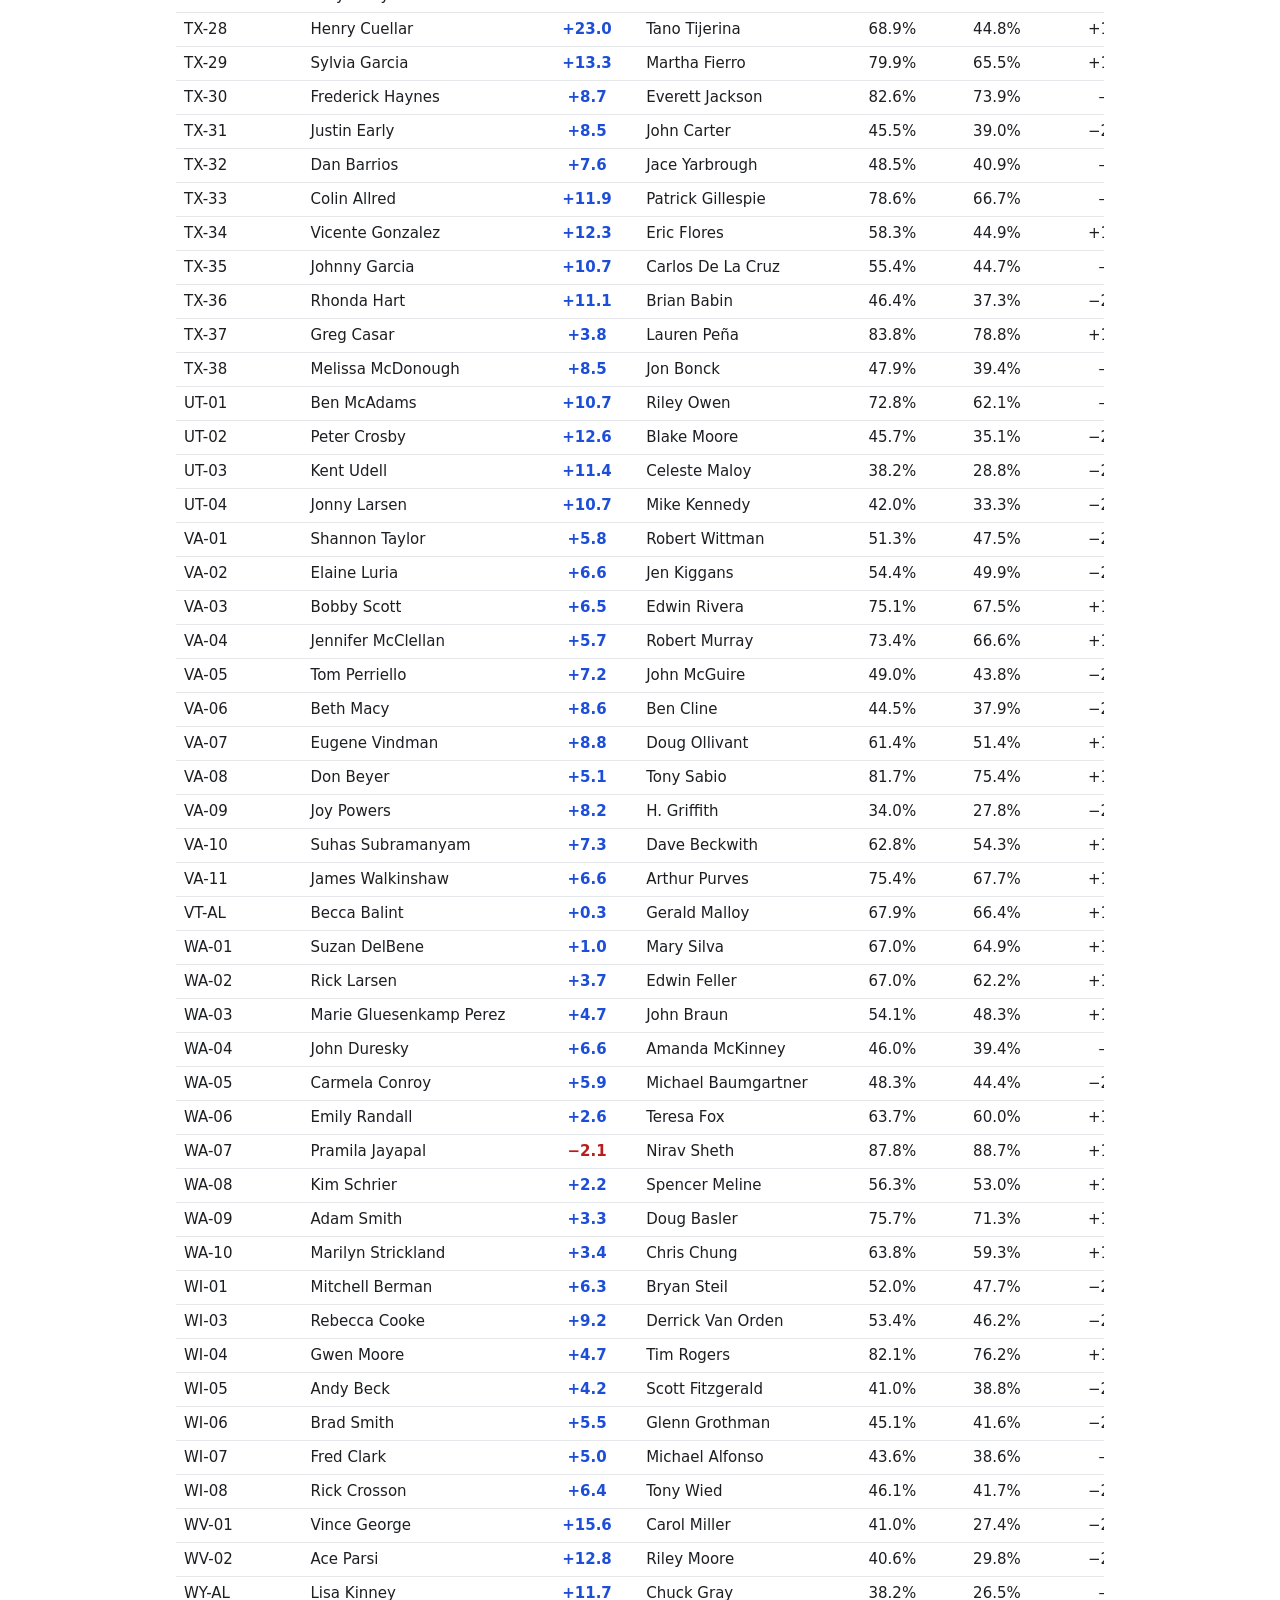
==== commit 8f991963: "data/feat: drop RI-Gov from the committed 2026 copy; 2026 opens with the incumbency box on - RI-Gov " ====
--- a/index.html
+++ b/index.html
@@ -6,8 +6,7 @@
 <title>Which Democrats are over- or under-performing? (2026)</title>
 <link rel="stylesheet" href="style.css">
 </head>
-<body data-year="2026" data-dir="data/2026" data-date="2026-11-03" data-poll="true" data-default-reporting="0.75" data-default-incumbency="off"
-      data-sheet-url="https://docs.google.com/spreadsheets/d/e/2PACX-1vSDCfFE42ysiNqnIkfqn40qO10EEOoPUmpS7FYvmSEzyHRmnaE1IpwbxeEkDscW-6JG3_WYejGxBTXV/pub?gid=0&amp;single=true&amp;output=csv"
+<body data-year="2026" data-dir="data/2026" data-date="2026-11-03" data-poll="true" data-default-reporting="0.75"      data-sheet-url="https://docs.google.com/spreadsheets/d/e/2PACX-1vSDCfFE42ysiNqnIkfqn40qO10EEOoPUmpS7FYvmSEzyHRmnaE1IpwbxeEkDscW-6JG3_WYejGxBTXV/pub?gid=0&amp;single=true&amp;output=csv"
       data-categories-url="https://docs.google.com/spreadsheets/d/e/2PACX-1vSDCfFE42ysiNqnIkfqn40qO10EEOoPUmpS7FYvmSEzyHRmnaE1IpwbxeEkDscW-6JG3_WYejGxBTXV/pub?gid=466845375&amp;single=true&amp;output=csv">
 <header>
   <h1>Which Democrats are over- or under-performing? (2026)</h1>
